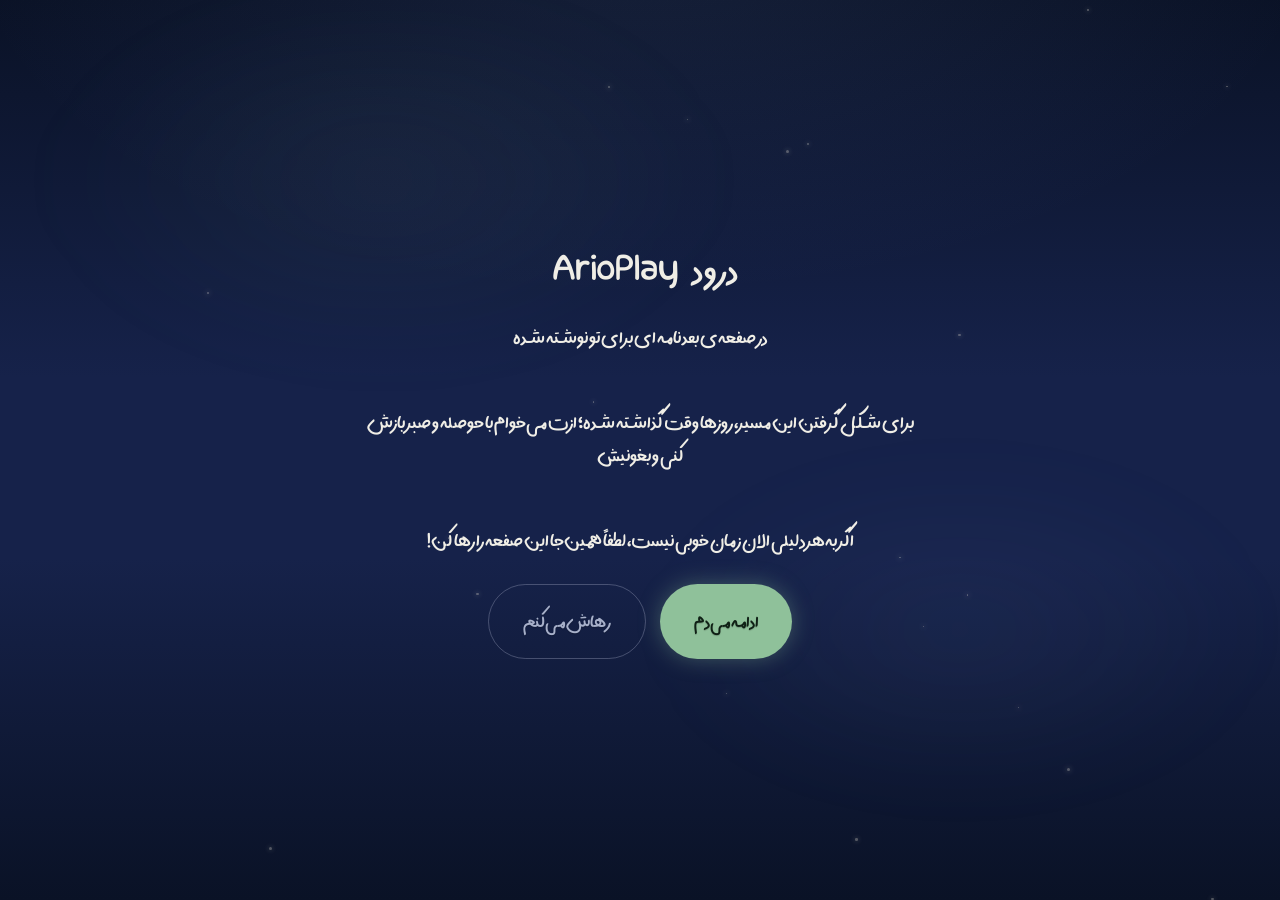
==== index.html @ 7dadbc20 "Fix dead Continue after re-entering the Projector (admin preview after uploading a video): replace t" ====
<!DOCTYPE html>
<html lang="fa" dir="rtl">
<head>
<meta charset="UTF-8">
<meta name="viewport" content="width=device-width,initial-scale=1">
<title>نوبت توئه</title>
<!-- First-paint sky: styles.css bakes the default navy sky, so before app.js
     applies the real config the very first frame used to be the wrong color.
     This runs before first paint: it applies the cached sky colors at once
     (same math as applySkyColors in app.js); with no cache (true first visit)
     it holds the page black + hidden until app.js has applied the real config,
     then fades in (see .nur-boot rules). -->
<script>
(function(){var d=document.documentElement;try{
var q=(new URLSearchParams(location.search).get("s")||"").toLowerCase();q=/^[a-z0-9-]{1,30}$/.test(q)&&q!=="nur"?"."+q:"";
var s=JSON.parse(localStorage.getItem("nurConfig.v1"+q)||"null");s=s&&s.sky;
if(s&&/^#[0-9a-f]{6}$/i.test(s.color)){
var n=parseInt(s.color.slice(1),16),r=n>>16&255,g=n>>8&255,b=n&255,c=function(v){return Math.max(0,Math.min(255,v))},
x=function(v){return(c(v)<16?"0":"")+c(v).toString(16)},st=d.style;
st.setProperty("--bg-1",s.color);st.setProperty("--bg-2","#"+x(r+12)+x(g+16)+x(b+36));
if(s.starColor)st.setProperty("--star",s.starColor);
}else{d.classList.add("nur-boot");setTimeout(function(){d.classList.remove("nur-boot")},6000);}
}catch(e){d.classList.add("nur-boot");setTimeout(function(){d.classList.remove("nur-boot")},6000);}})();
</script>
<style>
html.nur-boot,html.nur-boot-out{background:#000}
html.nur-boot body{opacity:0}
html.nur-boot-out body{animation:nurBootIn .5s ease both}
@keyframes nurBootIn{from{opacity:0}to{opacity:1}}
</style>
<!-- DigiSarve is the body/heading font for every stage including the very
     first paint (intro) - preloaded so the browser fetches it in parallel
     with CSS parsing instead of discovering it only after styles.css is
     parsed. DigiDerakhshandeh (page-1 name overlay only) is intentionally
     NOT preloaded - it isn't needed until much later. crossorigin is
     required here even though the file is same-origin: font fetches are
     always made in anonymous CORS mode, so omitting it would make the
     browser fetch the file a second time for actual use. -->
<link rel="preload" href="assets/fonts/DigiSarve.ttf" as="font" type="font/ttf" crossorigin>
<!-- ?v= cache-busts styles.css/projector.css/config.js/app.js/projector.js/
     admin-panel.js as ONE unit (GitHub Pages' CDN caches each file for up
     to 10 minutes independently - Cache-Control: max-age=600 - so right
     after a deploy, different visitors/edge nodes can serve mismatched
     combinations, e.g. this index.html paired with a stale cached app.js
     from before a fix, silently reintroducing an already-fixed bug for a
     few minutes. Confirmed via response headers, not guessed). Bump
     NUR_ASSET_VERSION below on every deploy that touches any of these 6
     files - a fresh query string is a cache key GitHub/browsers have
     never seen, so it's always fetched from origin, never an old cached
     copy, and every visitor's index.html always loads ITS OWN matching
     version of everything, never a mix. -->
<!-- Root cause of the intermittent "name text flashes huge on entering Letter 1" bug: DigiDerakhshandeh
     is used ONLY by the letter-1 name overlay (see its @font-face comment in styles.css), which sits on
     stage-letter - display:none until the envelope is opened. A browser only starts downloading an
     @font-face file once something using it is actually laid out, so on a first visit (or slow/uncached
     connection) that download did not even START until the moment the user opened the envelope - the
     overlay painted at once in the Tahoma fallback (wider/larger for this Farsi text at the same px
     size), then visibly snapped to the real font a moment later. Preloading it here starts the fetch the
     instant the page begins loading, in parallel with everything else, the same way styles.css/app.js
     already do - by the time anyone could reach Letter 1 the font is normally long since cached. See
     app.js's warmLetterNameFont()/openEnvelope() for the remaining (near-instant) safety wait. -->
<link rel="preload" as="font" type="font/ttf" href="assets/fonts/DigiDerakhshandeh.ttf" crossorigin>
<link rel="stylesheet" href="styles.css?v=20260929-02">
<!-- Projector/Memory stage styles - tiny (no media), safe to always load;
     see projector.js for why the frame/mask IMAGES only ever fetch when
     the feature is actually turned on. -->
<link rel="stylesheet" href="projector.css?v=20260929-02">

<style>
/* ===== Final-stage polish only: intentionally isolated from the rest of the project ===== */
#stage-final{
  overflow:hidden;
  isolation:isolate;
}

/* A soft light bloom that arrives before the sentence */
#stage-final::before{
  content:"";
  position:absolute;
  left:50%;
  top:50%;
  width:min(68vw,760px);
  aspect-ratio:1;
  border-radius:50%;
  pointer-events:none;
  z-index:-1;
  opacity:0;
  transform:translate(-50%,-50%) scale(.58);
  background:
    radial-gradient(circle,
      rgba(199,231,174,.20) 0%,
      rgba(170,211,155,.10) 24%,
      rgba(114,164,126,.035) 47%,
      transparent 70%);
  filter:blur(22px);
}

#stage-final::after{
  content:"✦   ·   ✧   ·   ✦";
  position:absolute;
  left:50%;
  top:50%;
  transform:translate(-50%,-50%) scale(.9);
  color:rgba(220,239,202,.0);
  font-size:clamp(13px,1.3vw,20px);
  letter-spacing:1.9em;
  white-space:nowrap;
  pointer-events:none;
  opacity:0;
  text-shadow:
    0 0 12px rgba(213,237,194,.28),
    0 0 28px rgba(184,222,166,.18);
}

/* Keep Claude's layout, but give the ending its own readable width.
   display:grid + both phases sharing grid-area 1/1 (same idiom already
   used for the letter's two faces) means phase1/phase2 overlap in
   exactly the same box instead of stacking in normal flow - swapping
   which one is visible never reflows or shifts the vertical centering,
   it's a pure opacity/blur crossfade in place. */
#stage-final .scene-text{
  position:relative;
  z-index:2;
  width:min(88vw,980px);
  margin-inline:auto;
  text-align:center;
  display:grid;
}
#stage-final .final-phase1,
#stage-final .final-phase2{
  grid-area:1/1;
}

/* PHASE 1 - the emotional message, exactly as before. Its own entrance
   animation (finalMessageReveal, below) is unchanged; .final-phase1 only
   adds the LATER fade-OUT when phase 2 takes over (Module 12) - see
   app.js's revealSignature(). */
#stage-final .final-phase1{
  transition:opacity 1.4s ease, filter 1.4s ease;
}
#stage-final .final-phase1.fade-out{
  opacity:0;
  filter:blur(14px);
  pointer-events:none;
}

#stage-final .final-message{
  margin:0;
  opacity:0;
  filter:blur(15px);
  transform:translateY(16px) scale(.985);
  color:#f6f4ed;
  text-wrap:balance;
  text-shadow:
    0 1px 0 rgba(0,0,0,.12),
    0 0 22px rgba(212,231,197,.08);
}
#stage-final .scene-text{
  transform:translateY(var(--nur-final-y));
}
#stage-final .final-message-main{
  font-size:calc(var(--nur-final-font-size) * var(--nur-scale));
  font-weight:700;
  line-height:1.5;
  word-spacing:var(--nur-final-word-spacing);
  /* Independent vertical nudge (Module: "split the shared position
     control into separate top/bottom controls") - position:relative/top,
     deliberately NOT transform:translateY(), since the entrance
     animation below (finalMessageReveal) already animates transform on
     this same element and its 100% keyframe locks transform:translateY(0)
     in place once the animation finishes (fill-mode:both) - a second
     translateY here would just get silently overwritten. top is a
     completely different property, so it stacks cleanly with the
     animation instead of fighting it. Default 0px = no change from the
     existing look. */
  position:relative;
  top:var(--nur-final-main-y,0px);
}
#stage-final .final-message-sub{
  margin-top:22px;
  font-size:calc(var(--nur-final-sub-font-size,clamp(18px,2vw,26px)) * var(--nur-scale));
  font-weight:500;
  line-height:1.9;
  color:#eae8dd;
  word-spacing:var(--nur-final-word-spacing);
  /* Same technique as .final-message-main above - this is what actually
     lets the admin change the GAP between the two lines, since it moves
     independently of margin-top and of the entrance animation. */
  position:relative;
  top:var(--nur-final-sub-y,0px);
}

/* PHASE 1 (continuers page) - the approved prototype composition. Everything
   is scoped under #stage-final; class/keyframe names are prefixed cont/cont*
   so nothing here can collide with another stage.
   - The block sits OUT of grid flow (absolute, centred on .scene-text), so
     the shared grid cell - and therefore where the Credit phase sits - is
     sized by the Credit content alone, exactly as before. The counter
     translate cancels .scene-text's --nur-final-y (which now only moves the
     Credit phase).
   - It reuses the existing reveal (finalMessageReveal) and the existing
     .final-phase1 fade-out, so entrance/exit timing is unchanged.
   (The old #stage-final .final-message-main/-sub rules below are now unused.) */
#stage-final .final-phase1{
  grid-area:auto;
  position:absolute;
  /* +13px = half of .scene-text's own 26px bottom margin (styles.css), which
     shifts that box (and the Credit phase in it) 13px above true centre - the
     approved page is centred on the screen, so it cancels that here. */
  left:50%;top:calc(50% + 13px);
  width:min(94vw,760px);
  transform:translate(-50%, calc(-50% - var(--nur-final-y,0px)));
}
#stage-final .continuers{
  display:flex;flex-direction:column;align-items:center;text-align:center;
  color:var(--text);
  opacity:0;filter:blur(15px);transform:translateY(16px) scale(.985); /* = .final-message initial state */
}
#stage-final.active .continuers{
  animation:finalMessageReveal 3.2s cubic-bezier(.2,.72,.18,1) .55s both;
}
#stage-final .cont-txt{
  margin:0;max-width:min(92vw,720px);font-weight:400;white-space:pre-wrap;   /* pre-wrap: spaces typed on purpose are kept (pre-line collapsed them) */
}
#stage-final .cont-top{word-spacing:calc(var(--nur-cont-top-ws,0) * 1px)}
#stage-final .cont-title{word-spacing:calc(var(--nur-cont-title-ws,0) * 1px)}
#stage-final .cont-bottom{word-spacing:calc(var(--nur-cont-bottom-ws,0) * 1px)}
#stage-final .cont-top{
  font-size:calc(var(--nur-cont-top-fs,32) * 1px);line-height:1.75;margin-bottom:58px;
  transform:translate(calc(var(--nur-cont-top-x,0) * 1px), calc(var(--nur-cont-top-y,0) * 1px));
}
#stage-final .cont-title{
  font-size:calc(var(--nur-cont-title-fs,23) * 1px);line-height:1.5;margin-bottom:4px;
  color:rgba(240,238,230,.88);
  transform:translate(calc(var(--nur-cont-title-x,0) * 1px), calc(var(--nur-cont-title-y,0) * 1px));
}
#stage-final .cont-bottom{
  font-size:calc(var(--nur-cont-bottom-fs,17) * 1px);line-height:1.8;margin-top:6px;
  color:var(--muted);opacity:.85;
  transform:translate(calc(var(--nur-cont-bottom-x,0) * 1px), calc(var(--nur-cont-bottom-y,0) * 1px));
}
/* Chain: 510px wide as approved; only on SHORT windows does it shrink
   (height-based) so the whole page always fits without clipping. At >=768px
   tall it is exactly the approved size. */
#stage-final .cont-chain{
  display:block;height:auto;overflow:visible;
  width:max(260px, min(94vw, 510px, calc((100vh - 316px) * var(--ar,1.1948))));
}
#stage-final .cont-user{font-size:17px;fill:#ebe8dc;text-anchor:middle;letter-spacing:.05em;direction:ltr;unicode-bidi:isolate}
#stage-final .cont-q{font-size:34px;fill:#f0eee6;text-anchor:middle;animation:contQ 5.2s ease-in-out infinite}
#stage-final .cont-init{fill:#f0eee6;text-anchor:middle;font-size:30px}

#stage-final .cont-breathe{transform-box:fill-box;transform-origin:center;animation:contBreathe 6.4s ease-in-out infinite}
#stage-final .cont-flicker{animation:contFlicker 4.1s ease-in-out infinite}
#stage-final .cont-spin{transform-box:fill-box;transform-origin:center;animation:contSpin 36s linear infinite}
#stage-final .cont-ping{animation:contPing 3.6s ease-in-out infinite}
#stage-final .cont-pulse{
  fill:none;stroke:#fffaf0;stroke-width:2;stroke-linecap:round;
  stroke-dasharray:9 400;stroke-dashoffset:9;opacity:0;
  filter:drop-shadow(0 0 4px rgba(253,246,227,.9));
  animation:contTravel 3.6s cubic-bezier(.3,.08,.5,1) infinite;
}
@keyframes contBreathe{0%,100%{transform:scale(1);opacity:.88}50%{transform:scale(1.045);opacity:1}}
@keyframes contFlicker{0%,100%{opacity:.95}38%{opacity:1}66%{opacity:.9}}
@keyframes contSpin{to{transform:rotate(360deg)}}
@keyframes contQ{0%,100%{opacity:.5}50%{opacity:.92}}
@keyframes contPing{0%,16%,46%,100%{opacity:.2}31%{opacity:.5}}
@keyframes contTravel{
  0%{stroke-dashoffset:9;opacity:0}
  4%{opacity:1}
  86%{opacity:.9}
  92%{stroke-dashoffset:-100;opacity:0}
  100%{stroke-dashoffset:-100;opacity:0}
}
/* once the page has faded out for the Credit phase it is invisible - stop
   spending frames on it */
#stage-final .final-phase1.fade-out .continuers *{animation-play-state:paused}

/* PHASE 2 - the credit line + socials. Starts invisible; app.js's
   revealSignature() adds .show once .final-phase1 has faded out, so the
   two never cross-dissolve into a muddy overlap - one clears, then the
   other arrives. The signature's own gentle twinkle keyframe runs
   continuously regardless (cheap, invisible until the parent reveals
   it) rather than being gated by a second class - one less moving part. */
#stage-final .final-phase2{
  opacity:0;
  filter:blur(10px);
  transition:opacity 1.6s ease, filter 1.6s ease;
  pointer-events:none;
}
#stage-final .final-phase2.show{
  opacity:1;
  filter:blur(0);
  pointer-events:auto;
}
#stage-final .final-signature{
  margin:0;
  margin-top:var(--nur-final-sig-y);
  opacity:.78;
  /* min() caps the credit line so a large admin-chosen size (Module 35 -
     the old 24px ceiling was raised considerably) can never overflow a
     narrow viewport - the vw cap only ever engages once the screen is too
     narrow to comfortably fit the chosen px size, never on desktop. */
  font-size:calc(min(var(--nur-final-sig-font-size), 13vw) * var(--nur-scale));
  font-weight:500;
  color:#e8cf8a;
  text-shadow:0 0 10px rgba(232,207,138,.3);
  word-spacing:var(--nur-final-sig-word-spacing);
  animation:signatureTwinkle 6s ease-in-out infinite;
}
@keyframes signatureTwinkle{
  0%,100%{opacity:.78; text-shadow:0 0 8px rgba(232,207,138,.22)}
  50%{opacity:.95; text-shadow:0 0 14px rgba(232,207,138,.4)}
}

/* Social icons - hand-painted line-art PNGs (assets/icon-*.webp), white
   on transparent, tinted warm via CSS filter (no separate colored asset
   needed) to match the signature's gold. Deliberately no circle/pill
   background or border (Module 14) - just the mark itself, with a soft
   glow standing in for a "button" affordance and a slow independent
   breathing pulse so the row feels quietly alive, not static. An icon
   with no URL configured stays hidden (index.html's [hidden] default),
   never a dead link. */
#stage-final .final-socials{
  display:flex;
  flex-wrap:wrap;
  align-items:center;
  justify-content:center;
  /* Real CSS `gap` (Module 39) - never per-icon margins - so all four
     icons are mathematically guaranteed to stay evenly spaced no matter
     what value the admin picks; flex-wrap+justify-center keeps the row
     centered as a whole even if it ever has to wrap on a very narrow
     screen. min() keeps a large chosen gap from overflowing a narrow
     viewport (Module 40). */
  gap:min(var(--nur-final-social-gap,30px), 9vw);
  margin-top:min(var(--nur-final-social-top-gap,40px), 10vh);
}
#stage-final .final-social{
  --float-dur:7s;
  display:block;
  width:var(--nur-final-social-size,30px);
  height:var(--nur-final-social-size,30px);
  filter:sepia(1) saturate(2.4) brightness(.92) hue-rotate(-8deg)
         drop-shadow(0 0 var(--nur-final-social-glow-blur,7px) var(--nur-final-social-glow-color,rgba(232,207,138,.35)));
  opacity:.82;
  animation:finalSocialBreathe var(--float-dur) ease-in-out infinite;
  transition:opacity .3s ease, filter .3s ease, transform .3s ease;
}
#stage-final .final-social[hidden]{display:none}
#stage-final .final-social img{width:100%; height:100%; display:block}
#stage-final .final-social:hover,
#stage-final .final-social:focus-visible{
  opacity:1;
  transform:translateY(-2px);
  filter:sepia(1) saturate(2.6) brightness(1.05) hue-rotate(-8deg)
         drop-shadow(0 0 var(--nur-final-social-glow-blur-hover,12px) var(--nur-final-social-glow-color-hover,rgba(232,207,138,.55)));
  outline:none;
}
@keyframes finalSocialBreathe{
  0%,100%{opacity:.78}
  50%{opacity:1}
}
@media (prefers-reduced-motion:reduce){
  #stage-final .final-social{animation:none}
}

/* Only runs when the existing app makes the final stage active. */
#stage-final.active::before{
  animation:finalLightBloom 4.8s cubic-bezier(.22,.75,.2,1) both;
}

#stage-final.active::after{
  animation:finalSparkle 5.2s ease both;
}

#stage-final.active .final-message{
  animation:finalMessageReveal 3.2s cubic-bezier(.2,.72,.18,1) .55s both;
}

@keyframes finalLightBloom{
  0%{
    opacity:0;
    transform:translate(-50%,-50%) scale(.48);
    filter:blur(32px);
  }
  35%{
    opacity:.78;
  }
  72%{
    opacity:.42;
    transform:translate(-50%,-50%) scale(1.03);
    filter:blur(24px);
  }
  100%{
    opacity:.20;
    transform:translate(-50%,-50%) scale(1.12);
    filter:blur(28px);
  }
}

@keyframes finalSparkle{
  0%,14%{
    opacity:0;
    color:rgba(220,239,202,0);
    transform:translate(-50%,-50%) scale(.86);
  }
  40%{
    opacity:.72;
    color:rgba(220,239,202,.62);
  }
  68%{
    opacity:.28;
    transform:translate(-50%,-50%) scale(1.08);
  }
  100%{
    opacity:0;
    color:rgba(220,239,202,0);
    transform:translate(-50%,-50%) scale(1.16);
  }
}

@keyframes finalMessageReveal{
  0%{
    opacity:0;
    filter:blur(17px);
    transform:translateY(18px) scale(.98);
    letter-spacing:.025em;
  }
  42%{
    opacity:.72;
    filter:blur(4px);
  }
  100%{
    opacity:1;
    filter:blur(0);
    transform:translateY(0) scale(1);
    letter-spacing:0;
  }
}

@media (max-width:760px){
  #stage-final .scene-text{
    width:88vw;
  }
  #stage-final .final-message-main{
    font-size:clamp(22px,6vw,30px);
    line-height:1.45;
  }
  #stage-final .final-message-sub{
    margin-top:16px;
    font-size:clamp(16px,4.4vw,20px);
    line-height:1.8;
  }
  #stage-final .final-signature{
    margin-top:64px;
    font-size:16px;
  }
  #stage-final .final-social{
    width:calc(var(--nur-final-social-size,30px) * .92);
    height:calc(var(--nur-final-social-size,30px) * .92);
  }
  #stage-final::after{
    letter-spacing:1.15em;
  }
}

/* Respect accessibility settings instead of forcing animation on everyone. */
@media (prefers-reduced-motion:reduce){
  #stage-final.active::before,
  #stage-final.active::after,
  #stage-final.active .final-message,
  #stage-final.active .continuers{
    animation-duration:.01ms !important;
    animation-delay:0ms !important;
  }
  #stage-final .continuers *{animation:none !important}
  #stage-final .cont-pulse{opacity:0}
  #stage-final .final-signature{
    animation:none;
    opacity:.85;
  }
}
</style>


<style>
/* ===== Countdown polish only =====
   Scoped entirely to #stage-countdown so the rest of the project stays untouched. */

#stage-countdown{
  position:relative;
  isolation:isolate;
  overflow:hidden;
}

/* Controlled exit: app.js adds this class the instant the countdown
   reaches 1 and freezes the number - the stage stays fully active,
   centered and laid out exactly as before, and ONLY opacity/blur/scale
   animate. Only once this finishes does app.js hand off to the normal
   stage-swap (show()), so the final stage never enters while this is
   still visible and the number never has a frame without full centering. */
#stage-countdown.exiting{
  animation:countdownExit 900ms ease forwards;
}
@keyframes countdownExit{
  from{opacity:1; filter:blur(0); transform:scale(1)}
  to{opacity:0; filter:blur(20px); transform:scale(.97)}
}
@media (prefers-reduced-motion:reduce){
  #stage-countdown.exiting{
    animation-duration:.01ms;
  }
}

/* Wide, very soft magical aura */
#stage-countdown::before{
  content:"";
  position:absolute;
  left:50%;
  top:50%;
  width:min(64vw,720px);
  aspect-ratio:1;
  border-radius:50%;
  transform:translate(-50%,-50%) scale(.78);
  pointer-events:none;
  z-index:-2;
  opacity:0;
  background:
    radial-gradient(circle,
      rgba(202,232,177,.16) 0%,
      rgba(164,210,160,.075) 27%,
      rgba(108,162,140,.025) 51%,
      transparent 72%);
  filter:blur(22px);
}

/* Thin orbit / ripple around the number */
#stage-countdown::after{
  content:"";
  position:absolute;
  left:50%;
  top:50%;
  width:clamp(210px,25vw,330px);
  aspect-ratio:1;
  border-radius:50%;
  transform:translate(-50%,-50%) scale(.70);
  pointer-events:none;
  z-index:-1;
  opacity:0;
  border:1px solid rgba(218,239,196,.18);
  box-shadow:
    0 0 26px rgba(196,229,175,.08),
    inset 0 0 28px rgba(196,229,175,.035);
}

#stage-countdown.active::before{
  animation:countdownAura 4.8s ease-in-out infinite;
}

#stage-countdown.active::after{
  animation:countdownOrbit 3.7s cubic-bezier(.4,0,.2,1) infinite;
}

/* Reuse Claude's existing glow element as a tiny living star */
#stage-countdown .countdown-glow{
  position:absolute !important;
  left:50% !important;
  top:50% !important;
  width:12px !important;
  height:12px !important;
  margin:0 !important;
  border-radius:50%;
  transform:translate(-50%,-50%) translateY(-112px);
  background:#e3f2cb !important;
  opacity:.48;
  filter:blur(.2px);
  box-shadow:
    0 0 8px rgba(228,246,207,.72),
    0 0 22px rgba(196,231,177,.42),
    0 0 52px rgba(159,210,158,.17);
  pointer-events:none;
  z-index:0;
}

#stage-countdown.active .countdown-glow{
  animation:countdownStar 3.2s ease-in-out infinite;
}

/* Main number: intentionally much larger and more important */
#stage-countdown .countdown-number{
  position:relative;
  z-index:2;
  min-width:2.4ch;
  text-align:center;
  /* This is the rule that ACTUALLY renders (more specific + !important
     beats the plain .countdown-number rule in styles.css, which is now
     unreachable dead code for this property - kept there only because a
     future cleanup might consolidate the two). vw coefficient trimmed
     from 12vw to 11.15vw for a ~7% reduction on normal laptop widths;
     both old and new values already saturate at the same 184px ceiling
     well before 1650px wide, so nothing changes on a 2560px monitor. */
  font-size:clamp(108px,11.15vw,184px) !important;
  line-height:.92 !important;
  font-weight:600 !important;
  letter-spacing:-.055em;
  font-variant-numeric:tabular-nums;
  color:#f5f3e8 !important;
  text-shadow:
    0 0 20px rgba(231,244,216,.11),
    0 0 52px rgba(179,219,164,.075);
  transform-origin:center;
  will-change:transform,opacity,filter;
}

/* Re-triggered by the tiny JS observer whenever the digit changes */
#stage-countdown .countdown-number.tick-magic{
  animation:magicalTick .82s cubic-bezier(.19,.78,.22,1) both;
}

#stage-countdown .countdown-label{
  position:relative;
  z-index:2;
  margin-top:26px !important;
  /* Same ~7% laptop-only trim as .countdown-number above, same reasoning
     (already saturates at the 29px ceiling well before 2560px wide). */
  font-size:clamp(20px,1.67vw,29px) !important;
  line-height:1.5 !important;
  font-weight:500 !important;
  color:rgba(238,241,232,.74) !important;
  letter-spacing:.01em;
  text-shadow:0 0 18px rgba(202,228,184,.07);
}

/* Reserve a fixed-width slot for the dots so "در حال ارسال" itself never
   shifts as they cycle - only the dots grow/shrink inside this slot,
   right-aligned within it so they always sit flush against the phrase
   (its RTL-isolated sibling) and grow away from it. */
#stage-countdown .countdown-dots{
  display:inline-block;
  min-width:1.6em;
  text-align:right;
}

#stage-countdown.active .countdown-label{
  animation:labelBreath 3.2s ease-in-out infinite;
}

@keyframes magicalTick{
  0%{
    opacity:.18;
    filter:blur(13px);
    transform:translateY(8px) scale(.86);
    text-shadow:
      0 0 10px rgba(236,248,222,.10),
      0 0 22px rgba(184,226,168,.06);
  }
  32%{
    opacity:.92;
    filter:blur(2.5px);
    transform:translateY(-2px) scale(1.075);
    text-shadow:
      0 0 26px rgba(235,248,216,.22),
      0 0 68px rgba(177,221,161,.16);
  }
  62%{
    opacity:1;
    filter:blur(0);
    transform:translateY(0) scale(1.025);
  }
  100%{
    opacity:1;
    filter:blur(0);
    transform:translateY(0) scale(1);
  }
}

@keyframes countdownAura{
  0%,100%{
    opacity:.22;
    transform:translate(-50%,-50%) scale(.76);
    filter:blur(27px);
  }
  50%{
    opacity:.65;
    transform:translate(-50%,-50%) scale(1.02);
    filter:blur(20px);
  }
}

@keyframes countdownOrbit{
  0%{
    opacity:.08;
    transform:translate(-50%,-50%) scale(.72);
  }
  47%{
    opacity:.40;
    transform:translate(-50%,-50%) scale(1);
  }
  100%{
    opacity:0;
    transform:translate(-50%,-50%) scale(1.17);
  }
}

@keyframes countdownStar{
  0%,100%{
    opacity:.28;
    transform:translate(-50%,-50%) translateY(-112px) scale(.68);
  }
  50%{
    opacity:.92;
    transform:translate(-50%,-50%) translateY(-112px) scale(1.18);
  }
}

@keyframes labelBreath{
  0%,100%{opacity:.60}
  50%{opacity:.88}
}

@media (max-width:760px){
  #stage-countdown .countdown-number{
    font-size:clamp(92px,28vw,142px) !important;
  }
  #stage-countdown .countdown-label{
    margin-top:22px !important;
    font-size:clamp(18px,5vw,24px) !important;
  }
  #stage-countdown::after{
    width:clamp(190px,58vw,280px);
  }
  #stage-countdown .countdown-glow{
    transform:translate(-50%,-50%) translateY(-92px);
  }
  #stage-countdown.active .countdown-glow{
    animation:countdownStarMobile 3.2s ease-in-out infinite;
  }
}

@keyframes countdownStarMobile{
  0%,100%{
    opacity:.28;
    transform:translate(-50%,-50%) translateY(-92px) scale(.68);
  }
  50%{
    opacity:.92;
    transform:translate(-50%,-50%) translateY(-92px) scale(1.18);
  }
}

@media (prefers-reduced-motion:reduce){
  #stage-countdown.active::before,
  #stage-countdown.active::after,
  #stage-countdown.active .countdown-glow,
  #stage-countdown.active .countdown-label,
  #stage-countdown .countdown-number.tick-magic{
    animation-duration:.01ms !important;
    animation-iteration-count:1 !important;
  }
}
</style>

<style id="nur-cont-reveal">
/* Continuers staged reveal (continuers-reveal.js). Everything here is scoped to .cont-reveal, a class the
   script puts on the Final stage ONLY while it runs its reveal (and leaves on for that visit); without it
   (reduced motion, admin editing, script unavailable) the page behaves exactly as before. */
#stage-final.cont-reveal .continuers{opacity:1 !important;filter:none !important;transform:none !important;animation:none !important}
#stage-final.cont-reveal::after{display:none !important}
#stage-final.active.cont-reveal::before{animation:none}
#stage-final.active.cont-reveal.cont-light::before{animation:finalLightBloom 4.8s cubic-bezier(.22,.75,.2,1) both}
#stage-final.cont-reveal #continuers{position:relative}
/* the faint full-circle orbit is a guide, not part of the story: never shown while the reveal is in charge */
#stage-final.cont-reveal .cr-ring{display:none}
/* the nodes' halos are pulsed by continuers-reveal.js at the exact moment the light reaches each node (not by a free-running loop) */
#stage-final.cont-reveal .cont-ping{animation:none;opacity:.2}
/* one very soft aura behind the first sentence: a single gentle swell, then it settles away */
.cr-halo{
  position:absolute;transform:translate(-50%,-50%);z-index:-1;pointer-events:none;opacity:0;
  background:radial-gradient(ellipse at center,
    rgba(253,246,227,.075) 0%,rgba(253,246,227,.058) 18%,rgba(253,246,227,.034) 40%,
    rgba(253,246,227,.012) 62%,rgba(253,246,227,0) 84%);
  filter:blur(22px);
  animation:crHalo 4200ms cubic-bezier(.37,0,.63,1) both;
}
@keyframes crHalo{0%{opacity:0}42%{opacity:1}100%{opacity:0}}
/* reduced-motion visitors get the reveal too (see continuers-reveal.js start()): this soft aura is only an opacity
   fade, so keep it out of the "stop every animation inside .continuers" rule above (otherwise it would sit on
   screen, un-faded) */
@media (prefers-reduced-motion:reduce){
  #stage-final .continuers .cr-halo{animation:crHalo 4200ms cubic-bezier(.37,0,.63,1) both !important}
}
</style>
</head>
<body>

<div class="stars" id="stars" aria-hidden="true"></div>
<div class="nur-pulse-overlay" aria-hidden="true"></div>

<main class="wrap">

  <!-- 1. INTRO -->
  <section class="stage" id="stage-intro" data-stage>
    <div class="scene-text">
      <p class="greeting"><span id="introGreetingWord">درود</span><span id="introGreetingGap"> </span><bdi class="handle" id="introHandle"></bdi></p>
      <div class="scene-body" id="introBody"></div>
    </div>
    <div class="scene-actions">
      <button class="btn btn-primary" id="toBeforeOpen">ادامه می‌دم</button>
      <button class="btn btn-ghost" id="toLeaving">رهاش می‌کنم</button>
    </div>
  </section>

  <!-- LEAVING (soft ending) -->
  <section class="stage" id="stage-leaving" data-stage>
    <div class="scene-text">
      <p>مراقب خودت باش، موفق باشی.</p>
    </div>
  </section>

  <!-- 2. BEFORE OPENING -->
  <section class="stage" id="stage-before-open" data-stage>
    <div class="scene-text small">
      <p class="greeting" id="envelopeGreeting"></p>
      <p id="envelopeInstruction"></p>
    </div>
    <div class="floating-scene" id="openEnvelope" role="button" tabindex="0" aria-label="باز کردن نامه">
      <img class="envelope-img" data-src="assets/envelope.webp" width="1448" height="1086" decoding="async" alt="پاکت نامه دست‌ساز دال‌وی">
    </div>
  </section>

  <!-- 3 / 4 / 5. THE LETTER (three baked pages, one physical card, soft crossfade between them) -->
  <section class="stage" id="stage-letter" data-stage>
    <div class="letter-stage-inner">
      <div class="letter-flipper" id="letterFlipper" data-active="1">
        <div class="letter-face page1">
          <img class="note-img" id="notePage1Img" data-default-src="assets/note-page1.webp" width="653" height="1080" decoding="async" alt="نامه - صفحه ۱">
          <div class="note-field field-name-overlay" id="letterNameOverlay"></div>
          <div class="note-field letter-body" id="letterBody1"></div>
          <div class="note-field letter-signature" id="letterSignature1"></div>
          <div class="note-field letter-pagenum" id="letterPageNum1"></div>
          <button class="note-next-btn" id="toPage2">صفحه‌ی بعد</button>
        </div>
        <div class="letter-face page2">
          <img class="note-img" id="notePage2Img" data-default-src="assets/note-page2.webp" width="653" height="1080" decoding="async" alt="نامه - صفحه ۲">
          <div class="note-field letter-body" id="letterBody2"></div>
          <div class="note-field letter-signature" id="letterSignature2"></div>
          <div class="note-field letter-pagenum" id="letterPageNum2"></div>
          <button class="note-next-btn" id="toPage3">صفحه‌ی بعد</button>
        </div>
        <div class="letter-face page3">
          <img class="note-img" id="notePage3Img" data-default-src="assets/note-page3.webp" width="653" height="1080" decoding="async" alt="نامه - صفحه ۳">
          <div class="note-field letter-body" id="letterBody3"></div>
          <div class="note-field letter-signature" id="letterSignature3"></div>
          <div class="note-field letter-pagenum" id="letterPageNum3"></div>
          <button class="note-next-btn" id="toCountdown">دریافت نور</button>
        </div>
      </div>
    </div>
  </section>

  <!-- COUNTDOWN — the light being sent -->
  <section class="stage" id="stage-countdown" data-stage>
    <div class="countdown-glow" aria-hidden="true"></div>
    <div class="countdown-number" id="countdownNumber">30</div>
    <div class="countdown-label"><bdi>در حال ارسال</bdi><bdi class="countdown-dots" id="countdownDots" aria-hidden="true"></bdi></div>
  </section>

  <!-- PROJECTOR / MEMORY — optional, only shown when config.projector.enabled
       is true (see app.js). Never receives any media until app.js actually
       calls NUR_PROJECTOR.start(), so this markup alone costs nothing when
       the feature is off. -->
  <section class="stage" id="stage-projector" data-stage>
    <p class="proj-title" id="projTitle"></p>
    <figure class="memory-frame" id="memoryFrame">
      <div class="frame-media">
        <div class="media-layer" data-layer="0"></div>
        <div class="media-layer" data-layer="1"></div>
        <!-- Poster/cover (config.projector.poster) - same crop/fit/
             position as the eventual video (.media-fg), shown from the
             moment the frame enters so there is never a blank/white
             interior before playback. Fades out (not removed) the
             instant real media reveals - see projector.js's hidePoster()
             and reveal(). Hidden entirely (not just empty) when no
             poster is configured, falling back to .frame-media's own
             warm parchment background color. -->
        <img class="proj-poster" id="projPoster" alt="" hidden>
        <!-- YouTube mode target (config.projector.source === "youtube") -
             projector.js creates a YT.Player against the INNER mount div
             only when that source is active and the iframe API has been
             lazy-loaded (Module 17: never for Uploaded Media viewers).
             Same inset/position as the video slot so it sits inside the
             same mask/crop area.
             Two nested elements, deliberately - YT.Player REPLACES
             whatever element you hand it with its own <iframe> (same id,
             different node), so a cached reference to that element goes
             stale the instant the player is created. Confirmed as the
             actual cause of a real bug: code that later tried to hide
             "#projYouTube" was silently updating an orphaned, detached
             node - the real, visible iframe (which inherited the same id)
             could never be hidden again after the first play, so it
             stayed on screen indefinitely, stacking on top of whatever
             played next. The OUTER wrapper (#projYouTubeFrame) is what
             every show/hide toggle now targets - it is never touched or
             replaced by YT, so it stays a stable reference. Only the
             INNER mount (#projYouTube) is ever handed to `new YT.Player`. -->
        <div class="proj-youtube" id="projYouTubeFrame" hidden>
          <div id="projYouTube"></div>
        </div>
        <div class="projector-vignette"></div>
        <div class="proj-ambient-glow" aria-hidden="true"></div>
        <svg class="vhs-layer vhs-grain-layer" aria-hidden="true" focusable="false">
          <filter id="vhsGrainFilter" x="-20%" y="-20%" width="140%" height="140%">
            <feTurbulence type="fractalNoise" baseFrequency="0.85" numOctaves="2" seed="21" result="n"/>
            <feColorMatrix in="n" type="saturate" values="0"/>
          </filter>
          <rect width="100%" height="100%" filter="url(#vhsGrainFilter)"/>
        </svg>
        <svg class="vhs-layer vhs-noise-layer" aria-hidden="true" focusable="false">
          <filter id="vhsNoiseFilter" x="-20%" y="-20%" width="140%" height="140%">
            <feTurbulence type="fractalNoise" baseFrequency="0.12 0.9" numOctaves="2" seed="77" result="n"/>
            <feColorMatrix in="n" type="saturate" values="0"/>
          </filter>
          <rect width="100%" height="100%" filter="url(#vhsNoiseFilter)"/>
        </svg>
        <svg class="vhs-layer vhs-dust-layer" aria-hidden="true" focusable="false">
          <filter id="vhsDustFilter" x="-20%" y="-20%" width="140%" height="140%">
            <feTurbulence type="fractalNoise" baseFrequency="0.9" numOctaves="2" seed="133" result="n"/>
            <feColorMatrix in="n" type="saturate" values="0" result="gray"/>
            <feComponentTransfer in="gray">
              <feFuncA type="discrete" tableValues="0 0 0 0 0 0 0 1"/>
            </feComponentTransfer>
          </filter>
          <rect width="100%" height="100%" filter="url(#vhsDustFilter)"/>
        </svg>
        <div class="vhs-vignette-layer"></div>
        <!-- Single state-driven overlay (projector.js's state machine) -
             preplay / loading / stalled / ended-waiting-for-manual-continue
             all live here as one element instead of scattered buttons, so
             there is exactly one place that can go stale and exactly one
             stacking problem to get right (see projector.css). -->
        <div class="proj-gate" id="projGate">
          <p class="proj-gate-text" id="projGateText"></p>
          <button type="button" class="proj-gate-btn" id="projPlayBtn"></button>
          <div class="proj-gate-actions" id="projGateActions">
            <button type="button" class="proj-action-btn" id="projRetryBtn">دوباره تلاش کن</button>
            <button type="button" class="proj-action-btn" id="projSkipBtn">ادامه بدون فیلم</button>
          </div>
          <!-- The calm, indefinite-wait reaction state after the memory
               finishes - deliberately no headline copy here, just the
               quiet action once the hold ends (see projector.js).
               Continue/"صفحه بعد" USED to live here too, but it now lives
               entirely outside the frame (see #projContinueBtn below) -
               only Replay stays inside, centered, alone. -->
          <div class="proj-gate-actions proj-gate-actions--ended" id="projEndedActions">
            <button type="button" class="proj-action-btn" id="projReplayBtn">پخش دوباره</button>
          </div>
        </div>
      </div>
      <!-- Audio reminder/fallback (projector.js's showAudioReminder()/
           showAudioFallbackAction()) - a SIBLING of .frame-media, NOT a
           child of it. .frame-media has the torn-paper CSS mask applied
           to itself (memory-frame-mask.png), which also clips every
           descendant - a corner badge placed literally inside it would
           sit right where the deckled edge is masked to transparent.
           Living on the frame border instead (like the tape/flower
           decorations already do) keeps it always visible, and it still
           needs to show DURING active playback, exactly when .proj-gate
           itself is hidden. -->
      <button type="button" class="proj-audio-hint" id="projAudioHint">
        <span class="proj-audio-hint-icon" aria-hidden="true">🔊</span>
        <span class="proj-audio-hint-text" id="projAudioHintText"></span>
      </button>
      <img class="frame-overlay" id="projFrameOverlay" alt="">
      <div class="note-field proj-signature" id="projSignature" hidden></div>
    </figure>
    <!-- "صفحه بعد" / Continue - lives completely OUTSIDE the frame, below
         it, reusing the exact same .note-next-btn component the letter
         pages already use ("صفحه‌ی بعد"/"دریافت نور") instead of a new
         one-off style. Positioned relative to the STAGE's own center
         (like .proj-caption above/.proj-title below - see projector.css)
         rather than sitting in normal document flow, which is what
         previously made an in-flow version of this exact button render
         BEHIND the frame (positioned siblings always paint above
         non-positioned in-flow ones, regardless of DOM order). hidden by
         default - projector.js's showEndedGate()/resetToEntry() toggle
         it exactly like every other gate control, only now independent
         of .proj-gate's own opacity fade. -->
    <button type="button" class="note-next-btn proj-next-btn" id="projContinueBtn">ادامه</button>
    <p class="proj-caption" id="projCaption"></p>
    <!-- Editor-only badge (Module 28) - text/visibility set exclusively by
         projector.js's previewState(), which is only ever called from the
         admin panel's State Preview buttons. A real visitor's code path
         never calls previewState(), so this never appears for them. -->
    <p class="proj-preview-badge" id="projPreviewBadge" aria-hidden="true"></p>
  </section>

  <!-- FINAL — two text phases sharing one stable background (see
       styles.css's .final-phase1/.final-phase2 and app.js's
       revealSignature()). Only this inner text ever crossfades; the
       night-sky bloom/sparkle behind it plays once on stage entry and is
       never re-triggered by the phase swap. -->
  <section class="stage" id="stage-final" data-stage>
    <div class="scene-text">
      <!-- Phase 1 = the "ادامه‌دهندگان نور" page (approved prototype; see the
           .continuers rules in this file's <style>). Text/size/position come
           from config.final.continuers; the chain artwork is fixed. Geometry:
           light (320,340), orbit r=170, avatar at 60deg (467.22,255), next
           node at 300deg (172.78,255) - one path light -> avatar -> next. -->
      <div class="final-phase1" id="finalPhase1">
        <div class="continuers" id="continuers">
          <p class="cont-txt cont-top" id="contTop"></p>
          <h2 class="cont-txt cont-title" id="contTitle"></h2>
          <svg class="cont-chain" id="contChain" viewBox="90 150 460 385" role="img" aria-label="ادامه‌دهندگان نور"></svg>
          <p class="cont-txt cont-bottom" id="contBottom"></p>
        </div>
      </div>
      <div class="final-phase2" id="finalPhase2">
        <p class="final-signature" id="finalSignature"></p>
        <nav class="final-socials" id="finalSocials" aria-label="شبکه‌های اجتماعی">
          <a class="final-social" id="finalSocialKick" href="#" target="_blank" rel="noopener noreferrer" hidden aria-label="Kick">
            <img src="assets/icon-kick.webp" alt="">
          </a>
          <a class="final-social" id="finalSocialInstagram" href="#" target="_blank" rel="noopener noreferrer" hidden aria-label="Instagram">
            <img src="assets/icon-instagram.webp" alt="">
          </a>
          <a class="final-social" id="finalSocialYoutube" href="#" target="_blank" rel="noopener noreferrer" hidden aria-label="YouTube">
            <img src="assets/icon-youtube.webp" alt="">
          </a>
          <a class="final-social" id="finalSocialTelegram" href="#" target="_blank" rel="noopener noreferrer" hidden aria-label="Telegram">
            <img src="assets/icon-telegram.webp" alt="">
          </a>
        </nav>
      </div>
    </div>
  </section>

</main>

<script src="config.js?v=20260929-02"></script>
<script src="continuers-chain.js?v=20260929-02"></script>
<script src="continuers-reveal.js?v=20260929-02"></script>
<script src="app.js?v=20260929-02"></script>
<script src="video-prep.js?v=20260929-02"></script>
<script src="projector.js?v=20260929-02"></script>
<script src="projector-controls.js?v=20260929-02"></script>
<script src="admin-panel.js?v=20260929-02"></script>

</body>
</html>
---- styles.css ----
/* ==========================================================================
   NOBATE TOE — design tokens
   ========================================================================== */
@font-face{
  font-family:"DigiSarve";
  src:url("assets/fonts/DigiSarve.ttf") format("truetype");
  font-display:swap;
  font-weight:400 800;
}
/* Used ONLY for the dynamic name overlay on the page-1 letter image,
   matching the exact font the original Photoshop salutation used
   before that text was removed from the PNG. */
@font-face{
  font-family:"DigiDerakhshandeh";
  src:url("assets/fonts/DigiDerakhshandeh.ttf") format("truetype");
  font-display:swap;
  font-weight:400 800;
}

:root{
  /* Restrained, continuous "the experience shouldn't look tiny in the
     middle of a huge monitor, or slightly too large on a normal laptop"
     scale for major stage content (intro, envelope, countdown,
     projector, final/credit). Both variants share the exact same
     2560px ceiling (1.12 - confirmed already looking right there, left
     untouched) and only differ in their <=1366px floor, so the large-
     monitor appearance never changes while each stage gets its own
     laptop-sized trim. A length divided by a length is unitless in
     calc(), which is what makes this a plain multiplier instead of a
     length. Never used with transform:scale (that would zoom hit-
     testing/blur with it); each consumer multiplies its own font-size/
     frame-width by this instead, same one-shared-number pattern
     --nur-card-scale already uses for the letter card. */
  /* These four are plain NUMBERS, set to their exact values by app.js (applyScaleVars) at load and on
     resize: intro/final/credit scale = clamp(.96, .96 + (viewport-1366)/1194*.16, 1.12) (~4% smaller on a
     laptop), projector scale likewise, letter-card ratio = card width / 653, projector ratio = frame width / 900.
     They used to be derived here with typed length/length division (calc((100vw - 1366px) / 1194px)), which
     Firefox and older Chrome/Opera/Edge/Safari do not understand - the whole declaration was dropped and every
     font/size built on it collapsed to 16px. Static defaults here only cover the instant before app.js runs. */
  --nur-scale:0.96;
  --nur-scale-projector:0.95;
  --nur-card-ratio:0.873;
  --proj-ratio:1;
  /* Countdown's actual laptop/large-monitor sizing lives in index.html's
     #stage-countdown .countdown-number/.countdown-label rules (a more
     specific + !important override that wins over styles.css's plain
     .countdown-number/.countdown-label) - tuned directly as vw
     coefficients there instead of a shared --nur-scale-* variable, so
     there's no third scale variable here. */
  --bg-1:#0a1226;          /* deep midnight blue */
  --bg-2:#16224a;          /* mid night blue, cleaner/more saturated than before */
  --text:#f0eee6;          /* warm off-white */
  --muted:#a7b0c9;         /* cool muted, for secondary text on navy */
  --accent:#8fc19a;        /* soft, slightly luminous natural green — "the light" */
  --accent-bright:#aee0b4; /* hover state, a touch brighter */
  --accent-ink:#0f2015;    /* text on top of the green */
  --star:#fdf6e3;          /* star color */
  --paper:#e7dcc2;         /* reference tone of the paper asset */
  --ink:#3c3628;           /* dark warm text on paper */

  --radius-lg:22px;
  --ease-soft:cubic-bezier(.22,.8,.2,1);

  --font-display:"DigiSarve",Tahoma,Arial,sans-serif;
  --font-body:"DigiSarve",Tahoma,Arial,sans-serif;

  /* ---- Admin-panel-controlled values (config.js / admin-panel.js) ----
     Defaults here reproduce the shipped design exactly; the panel only
     overrides them (via documentElement.style.setProperty) once someone
     actually moves a control. Keep these in sync with config.js's
     DEFAULT_CONFIG if either ever changes. */
  --nur-intro-x:0px;
  --nur-intro-y:0px;
  --nur-intro-font-size:20px;
  --nur-intro-line-height:1.7;
  --nur-intro-gap:10px;
  --nur-intro-greeting-font-size:36px;
  --nur-intro-greeting-gap:22px;
  --nur-intro-word-spacing:0px;

  --nur-envelope-y:0px;
  --nur-envelope-line-gap:9px;
  --nur-envelope-gap-to-envelope:10px;
  --nur-envelope-font-size:20px;
  --nur-envelope-word-spacing:0px;

  /* The letter card renders as one scaling image (.letter-stage-inner's
     width below); every px-sized thing overlaid on it needs to shrink at
     the same rate or it stays full-size on a card that's shrunk around
     it. 653px is note-page*.png's natural width - the size these numbers
     were tuned at. See --nur-letter-name-font-size/--nur-letter1-font-size
     etc. below for how this gets used.
     Width-only, deliberately - a height-based term here was tried and
     reverted (real, confirmed regression): it shrank the whole letter far
     past comfortable reading size on short/embedded viewports. Readable
     text takes priority over fitting the whole card on screen - a letter
     taller than the viewport scrolls normally, same as any long page.
     clamp() floor trimmed slightly (600px -> 570px, a ~5% reduction) so
     the letter isn't quite as large on normal laptop widths; the
     preferred term still only grows past that floor on wide desktop
     monitors, still capped at exactly 680px (or 92vw, whichever is
     smaller, so a narrow-but-tall desktop window still can't overflow) -
     the large-monitor ceiling is unchanged, still width-only, still no
     height term. */
  --nur-card-scale:clamp(570px, 35vw, min(680px,92vw));
  --nur-card-reference-width:653px;

  --nur-letter-name-x:6%;
  --nur-letter-name-y:16%;
  --nur-letter-name-font-size:48px;
  --nur-letter-name-rotation:0deg;
  --nur-letter-name-gap:8px;
  --nur-letter-name-word-spacing:0px;

  --nur-final-y:0px;
  --nur-final-font-size:34px;
  --nur-final-word-spacing:0px;
  --nur-final-sig-y:96px;
  --nur-final-sig-font-size:15px;
  --nur-final-sig-word-spacing:0px;

  /* Letter pages 1-3 - real HTML text laid over the now-blank paper
     artwork (assets/note-page1/2/3.png). x/y/width are % (same reasoning
     as --nur-letter-name-x/y: the whole card scales as one image, so a
     fixed px position/width would overflow it on narrow screens) -
     positioned the same way as --nur-letter-name-* (right/top), just
     wrapping instead of nowrap since this is a paragraph block. */
  --nur-letter1-x:6%;
  --nur-letter1-y:21%;
  --nur-letter1-width:80%;
  --nur-letter1-font-size:17px;
  --nur-letter1-line-height:1.55;
  --nur-letter1-gap:8px;
  --nur-letter1-word-spacing:0px;

  --nur-letter2-x:6%;
  --nur-letter2-y:13%;
  --nur-letter2-width:80%;
  --nur-letter2-font-size:17px;
  --nur-letter2-line-height:1.55;
  --nur-letter2-gap:8px;
  --nur-letter2-word-spacing:0px;

  --nur-letter3-x:6%;
  --nur-letter3-y:23%;
  --nur-letter3-width:80%;
  --nur-letter3-font-size:17px;
  --nur-letter3-line-height:1.55;
  --nur-letter3-gap:8px;
  --nur-letter3-word-spacing:0px;

  /* Each page's own nav button - x/y are the button's CENTER point in %
     (so drag-to-position and width/height changes both stay anchored to
     the same point); width/height/font-size/border-radius are px, scaled
     by --nur-card-scale in .note-next-btn below exactly like the letter
     text above. */
  --nur-btn1-x:50%;
  --nur-btn1-y:87%;
  --nur-btn1-width:96px;
  --nur-btn1-height:47px;
  --nur-btn1-font-size:14px;
  --nur-btn1-radius:999px;
  --nur-btn1-scale:1;

  --nur-btn2-x:50%;
  --nur-btn2-y:88%;
  --nur-btn2-width:96px;
  --nur-btn2-height:47px;
  --nur-btn2-font-size:14px;
  --nur-btn2-radius:999px;
  --nur-btn2-scale:1;

  --nur-btn3-x:50%;
  --nur-btn3-y:82%;
  --nur-btn3-width:88px;
  --nur-btn3-height:47px;
  --nur-btn3-font-size:14px;
  --nur-btn3-radius:999px;
  --nur-btn3-scale:1;

  /* Small subtle per-page watermark + a separate page-number label -
     positioned/scaled the same way as --nur-letter-name-* above (right/
     top %, font-size run through --nur-card-scale). */
  --nur-sig1-x:8%;
  --nur-sig1-y:94%;
  --nur-sig1-font-size:12px;
  --nur-sig1-opacity:0.55;
  --nur-sig1-rotation:0deg;
  --nur-sig2-x:8%;
  --nur-sig2-y:94%;
  --nur-sig2-font-size:12px;
  --nur-sig2-opacity:0.55;
  --nur-sig2-rotation:0deg;
  --nur-sig3-x:8%;
  --nur-sig3-y:94%;
  --nur-sig3-font-size:12px;
  --nur-sig3-opacity:0.55;
  --nur-sig3-rotation:0deg;

  --nur-pagenum1-x:90%;
  --nur-pagenum1-y:5%;
  --nur-pagenum1-font-size:12px;
  --nur-pagenum2-x:90%;
  --nur-pagenum2-y:5%;
  --nur-pagenum2-font-size:12px;
  --nur-pagenum3-x:90%;
  --nur-pagenum3-y:5%;
  --nur-pagenum3-font-size:12px;
}

*{box-sizing:border-box}

html{-webkit-tap-highlight-color:transparent}

/* The document's own scrollbar - thin and muted instead of the browser's
   bright default gray/white bar, since it sits directly against this dark
   night-sky theme. Purely cosmetic (color/width of the scrollbar chrome),
   so it doesn't change what scrolls or when - the letter pages' genuine
   need to scroll (their content is taller than one screen) is untouched,
   and this is independent of dir="rtl" on <html> (which side the bar sits
   on is a layout-direction effect; this only restyles its own colors).
   rgba(167,176,201,...) is --muted's RGB value at low opacity. */
html{
  scrollbar-width:thin;
  scrollbar-color:rgba(167,176,201,.35) transparent;
}
html::-webkit-scrollbar{width:6px}
html::-webkit-scrollbar-track{background:transparent}
html::-webkit-scrollbar-thumb{
  background-color:rgba(167,176,201,.35);
  border-radius:999px;
}
html::-webkit-scrollbar-thumb:hover{background-color:rgba(167,176,201,.55)}

body{
  margin:0;
  min-height:100vh;
  color:var(--text);
  font-family:var(--font-display);
  font-weight:400;
  /* Light polish only (per explicit instruction not to redesign this):
     the radial glow now spreads a little wider/deeper for a more natural
     halo, and the linear gradient plateaus across the middle instead of
     peaking at one sharp stop - softens the faint horizontal band that
     was visible around the old single "55%" stop. */
  background:
    radial-gradient(ellipse 78% 60% at 50% -8%, rgba(120,150,220,.11), transparent 68%),
    linear-gradient(180deg,var(--bg-1) 0%,var(--bg-2) 42%,var(--bg-2) 62%,var(--bg-1) 100%);
  overflow-x:hidden;
  filter:brightness(1);
}

/* Countdown pulse - a very subtle "something is approaching" brightness/
   exposure rise across the FULL screen/sky, retriggered by app.js on
   every tick (see pulseBackground()). --nur-pulse-amount is 0-1 (Pulse
   Intensity/100); at 0 both layers are real no-ops, so "Pulse OFF" is
   simply never adding this class - no separate toggle code path needed.

   Two layers work together instead of relying on filter:brightness()
   alone, because brightness() is nearly imperceptible against the very
   dark base sky color (--bg-1 is close to black) - multiplying a near-0
   value by 1.16 is still near-0. A fixed-position full-viewport overlay
   (.nur-pulse-overlay, a plain radial glow, NOT a circle tied to the
   countdown number - it sits behind all stage content, id="stars"-level,
   and is not scoped to #stage-countdown) whose opacity animates gives a
   real, visible-but-subtle full-screen exposure lift, while the
   brightness() filter adds a touch of extra lift to everything already
   on screen (stars, decorations, the number itself) so the two read as
   one coherent "sky brightening" event, not a flash/strobe/halo. */
.nur-pulse-overlay{
  position:fixed;
  inset:0;
  z-index:0;
  pointer-events:none;
  background:radial-gradient(ellipse at 50% 42%, rgba(253,246,227,.55) 0%, rgba(253,246,227,.18) 38%, rgba(253,246,227,0) 72%);
  opacity:0;
  will-change:opacity;
}
body.nur-pulse .nur-pulse-overlay{
  animation:nurPulseOverlay 650ms ease-out;
}
body.nur-pulse{
  animation:nurCountdownPulse 650ms ease-out;
}
@keyframes nurPulseOverlay{
  0%{opacity:0}
  30%{opacity:calc(var(--nur-pulse-amount,0) * 0.85)}
  100%{opacity:0}
}
@keyframes nurCountdownPulse{
  0%{filter:brightness(1)}
  30%{filter:brightness(calc(1 + var(--nur-pulse-amount,0) * 0.22))}
  100%{filter:brightness(1)}
}
@media (prefers-reduced-motion: reduce){
  body.nur-pulse{animation:none}
  body.nur-pulse .nur-pulse-overlay{animation:none}
}

/* Hidden admin-panel toggle dot (admin-panel.js). Styled here, in the
   always-loaded stylesheet, rather than in the panel's own lazily-built
   markup - the button itself is created and appended to <body> right away
   on page load, but the panel markup (and its styles) used to only get
   built the first time it's opened. Until then this button rendered with
   default button layout (static position, in normal flow), adding stray
   height to the document on every page load - which is what was showing
   up as a persistent scrollbar and a sliver of the Wix page's own
   background at the bottom of the embed, on every screen, from the start. */
#nurAdminToggle{
  position:fixed; bottom:10px; left:10px; width:14px; height:14px; border-radius:50%;
  background:rgba(255,255,255,.06); border:0; cursor:pointer; z-index:99998;
  opacity:0; transition:opacity .2s ease;
}
#nurAdminToggle:hover, #nurAdminToggle:focus-visible{opacity:1}

/* a very slow, almost imperceptible drift behind everything, so the sky
   reads as a soft painted scene rather than a flat, static gradient.
   inset:0 (not a negative inset) deliberately - a fixed-position box sized
   past the viewport still enlarges the *document's* scrollable area even
   though nothing is visually cut off (nothing renders past the window
   edges either way), which was the real source of the stray scrollbar and
   the sliver of the Wix page's own background showing at the bottom of the
   embed on screens that otherwise fit in one viewport. The blur below
   already softens this box's own edges, so the visual difference from the
   old -10% bleed is imperceptible. */
/* Lives INSIDE .stars (fixed, overflow:hidden) instead of on body::before:
   this glow translates/scales past the viewport edge as it drifts, and a
   transformed fixed layer that is not clipped is counted toward the
   document's scrollable height - a phantom 0-50px vertical scroll on every
   stage. Clipped by its container, it can never add scroll. */
.stars::before{
  content:"";
  position:absolute;
  inset:0;
  pointer-events:none;
  background:radial-gradient(ellipse 45% 35% at 30% 20%, rgba(143,193,154,.06), transparent 60%),
             radial-gradient(ellipse 40% 30% at 75% 70%, rgba(120,150,220,.07), transparent 60%);
  filter:blur(40px);
  animation:skyDrift 70s ease-in-out infinite alternate;
}
@keyframes skyDrift{
  0%{transform:translate(0,0) scale(1)}
  100%{transform:translate(-2%,2%) scale(1.04)}
}
@media (prefers-reduced-motion: reduce){
  .stars::before{animation:none}
}

/* ==========================================================================
   Night sky — a few soft, scattered, gently twinkling stars. Never a busy
   field: generated once at load, low density, staggered timing, lots of
   empty space between them.
   ========================================================================== */
.stars{
  position:fixed;
  inset:0;
  z-index:0;
  pointer-events:none;
  overflow:hidden;
}
.star{
  position:absolute;
  border-radius:50%;
  background:var(--star);
  box-shadow:0 0 5px 1px rgba(253,246,227,.45);
  animation:twinkle var(--dur,6s) ease-in-out infinite;
  animation-delay:var(--delay,0s);
  opacity:.3;
}
@keyframes twinkle{
  0%,100%{opacity:.15;transform:scale(.8)}
  50%{opacity:.75;transform:scale(1.1)}
}
@media (prefers-reduced-motion: reduce){
  .star{animation:none;opacity:.4}
}

/* A Latin handle inside RTL Persian copy must never reflow or pick up the
   Persian glyph shapes for its Latin letters — isolate direction and force
   the fallback (non-Persian) face explicitly. */
.handle{
  unicode-bidi:isolate;
  direction:ltr;
}
/* Extra breathing room where a Latin name sits right next to a Persian
   word in a greeting sentence (e.g. "درود  ArioPlay") - without this
   the two scripts visually crowd each other once the "@" that used to
   separate them is removed. */
.greeting .handle{
  margin-inline:0.3em;
}

.wrap{
  position:relative;
  z-index:1;
  width:min(1100px,92vw);
  margin:0 auto;
  min-height:100vh;
}

/* ==========================================================================
   Stage / scene switching — one persistent shell, one scene visible at a
   time. Transitions are slow, soft, and slightly blurry rather than a hard
   cut: the outgoing scene fades and blurs away (pulled out of flow so it
   can't jump the page height) while the incoming one fades and sharpens in.
   ========================================================================== */
.stage{
  display:none;
}
.stage.active{
  display:flex;
  flex-direction:column;
  align-items:center;
  justify-content:center;
  min-height:100vh;
  padding:60px 0;
  animation:sceneIn 1.1s var(--ease-soft) both;
}
.stage.leaving{
  display:flex;
  flex-direction:column;
  align-items:center;
  justify-content:center;
  /* fixed, not absolute: `.stage.active` sizes itself with
     min-height:100vh (viewport-relative). `position:absolute;inset:0`
     instead sizes against `.wrap`'s own height, which can grow the
     instant the incoming stage activates - the outgoing stage would
     then re-center inside a taller box than the one it was centered in
     a moment ago, visibly jumping. `position:fixed` stays
     viewport-relative like `.active` was, so the box never changes
     size mid-exit. */
  position:fixed;
  inset:0;
  pointer-events:none;
  animation:sceneOut .85s ease forwards;
}

@keyframes sceneIn{
  from{opacity:0;filter:blur(18px)}
  to{opacity:1;filter:blur(0)}
}
@keyframes sceneOut{
  from{opacity:1;filter:blur(0)}
  to{opacity:0;filter:blur(18px)}
}
@media (prefers-reduced-motion: reduce){
  /* no blur/zoom for these visitors, but still a gentle fade in - never a hard cut between stages */
  .stage.active{animation:sceneInSoft .8s ease both}
  .stage.leaving{animation:none;opacity:0}
}
@keyframes sceneInSoft{from{opacity:0}to{opacity:1}}

/* ==========================================================================
   Full-screen text scenes (intro / leaving / before-open)
   ========================================================================== */
.scene-text{
  max-width:560px;
  width:92vw;
  text-align:center;
  margin:0 auto 26px;
}
.scene-text p{
  font-size:clamp(18px,2.4vw,24px);
  line-height:1.7;
  margin:0 0 10px;
  color:var(--text);
}
.scene-text p:last-child{margin-bottom:0}
.scene-text p.greeting{
  font-size:clamp(30px,4.4vw,42px);
  font-weight:700;
  margin-bottom:22px;
}
.scene-text.small{margin-bottom:10px}
.scene-text.small p{
  font-size:clamp(18px,2.2vw,22px);
  line-height:1.65;
  margin-bottom:9px;
}
.scene-text.small p.greeting{
  font-size:clamp(26px,3.8vw,34px);
  font-weight:700;
  margin-bottom:9px;
}

/* ---- Admin-panel position/text hooks -------------------------------- */
/* Intro: the body copy is rendered as one paragraph per manual line
   break in config.intro.body - every line break the admin typed becomes
   a real paragraph boundary, so the "gap" control always has something
   real to space out. */
#stage-intro .scene-text{
  transform:translate(var(--nur-intro-x),var(--nur-intro-y));
}
#stage-intro .scene-text p.greeting{
  font-size:calc(var(--nur-intro-greeting-font-size) * var(--nur-scale));
  margin-bottom:var(--nur-intro-greeting-gap);
  word-spacing:var(--nur-intro-greeting-word-spacing, var(--nur-intro-word-spacing));
}
#stage-intro .scene-body p{
  white-space:pre-wrap;
  font-size:calc(var(--nur-intro-font-size) * var(--nur-scale));
  line-height:var(--nur-intro-line-height);
  margin:0 0 var(--nur-intro-gap);
  color:var(--text);
  word-spacing:var(--nur-intro-word-spacing);
}
#stage-intro .scene-body p:last-child{margin-bottom:0}

/* Envelope (before-open): greeting + instruction, plus the gap to the
   envelope image below them. */
#stage-before-open .scene-text.small{
  margin-bottom:var(--nur-envelope-gap-to-envelope);
  transform:translateY(var(--nur-envelope-y));
}
#stage-before-open .scene-text.small p.greeting{
  margin-bottom:var(--nur-envelope-line-gap);
  word-spacing:var(--nur-envelope-word-spacing);
}
#stage-before-open .scene-text.small p:not(.greeting){
  white-space:pre-line;
  font-size:calc(var(--nur-envelope-font-size) * var(--nur-scale));
  word-spacing:var(--nur-envelope-word-spacing);
}

.scene-actions{
  display:flex;
  justify-content:center;
  gap:14px;
  flex-wrap:wrap;
}

.btn{
  border:0;
  border-radius:999px;
  padding:15px 34px;
  cursor:pointer;
  font-family:var(--font-display);
  font-size:18px;
  font-weight:600;
  text-shadow:0 1px 1px rgba(0,0,0,.18);
  text-decoration:none;
  display:inline-block;
  transition:transform .15s ease, box-shadow .25s ease, background-color .25s ease;
}
.btn:active{transform:scale(.97)}
.btn-primary{
  background:var(--accent);
  color:var(--accent-ink);
  box-shadow:0 0 22px rgba(143,193,154,.35);
}
.btn-primary:hover{
  background:var(--accent-bright);
  box-shadow:0 0 28px rgba(174,224,180,.55);
}
.btn-ghost{
  background:transparent;
  color:var(--muted);
  border:1px solid rgba(169,176,200,.35);
}
.btn-ghost:hover{color:var(--text);border-color:rgba(169,176,200,.6)}

/* ==========================================================================
   Envelope
   ========================================================================== */
.floating-scene{
  position:relative;
  width:min(500px,82vw);
  margin:0 auto;
  cursor:pointer;
  outline:none;
}
.floating-scene:focus-visible{
  outline:2px solid rgba(143,193,154,.9);
  outline-offset:12px;
  border-radius:18px;
}
.envelope-img{
  display:block;
  width:100%;
  height:auto;
  filter:drop-shadow(0 30px 55px rgba(0,0,0,.55));
  user-select:none;
  -webkit-user-drag:none;
  animation:envelopeNudge 3.4s ease-in-out infinite;
}
.floating-scene:hover .envelope-img{
  animation-play-state:paused;
  transform:translateY(-3px);
}
@keyframes envelopeNudge{
  0%,72%,100%{transform:translateY(0) rotate(0)}
  77%{transform:translateY(-2px) rotate(-.65deg)}
  82%{transform:translateY(0) rotate(.55deg)}
  87%{transform:translateY(-1px) rotate(-.25deg)}
  92%{transform:translateY(0) rotate(0)}
}
@media (prefers-reduced-motion: reduce){
  .envelope-img{animation:none}
}

/* ==========================================================================
   The letter — a physical card that turns to reveal its other side.
   ========================================================================== */
/* the letter is often taller than the viewport by design (a real long
   letter, not a scrollbox) - align it to the top of its stage so opening
   the envelope reveals the salutation first, not the middle of the page */
#stage-letter.active{
  /* "safe center": centers the letter when it fits the viewport (the
     large-monitor case - was previously glued to the top with dead
     space below, looking off-center); falls back to top-alignment,
     exactly like flex-start, the instant the letter is taller than the
     viewport, so the salutation is still the first thing revealed and
     normal scrolling still works on short/embedded viewports - nothing
     changes there. */
  justify-content:safe center;
  /* Trimmed from the base .stage.active 60px/60px and the old 56px/60px
     here - every px of reserved padding is room the safe-center fallback
     above needs to actually center the (now slightly larger, see
     --nur-card-scale) letter on common large-monitor heights instead of
     silently tipping into its top-aligned overflow fallback. Still
     asymmetric on purpose (top < bottom) so the top-aligned fallback
     case keeps a bit less headroom above the salutation than below the
     card, matching the original design intent. */
  padding-top:40px;
  padding-bottom:40px;
}

.letter-stage-inner{
  /* --nur-card-scale drives every px-based size overlaid on the letter
     card (name overlay, letter-body text) so they scale down WITH the
     card on narrow screens instead of staying fixed while the card
     shrinks - keep this in sync with any change here, they must match. */
  width:var(--nur-card-scale);
  margin:0 auto 24px;
  filter:drop-shadow(0 22px 50px rgba(0,0,0,.45));
}
/* the letter "turning" is a soft blur/fade crossfade between the two
   faces (the same transition language used for every other scene in the
   app) rather than a literal CSS 3D flip - reliable everywhere. Both
   faces share one grid cell so the container sizes to the taller one
   and no position-juggling is needed for two very differently-sized
   faces (a full letter vs a short note). */
.letter-flipper{
  position:relative;
  width:100%;
  display:grid;
  align-items:start;
}
.letter-face{
  position:relative;
  grid-area:1/1;
  width:100%;
  opacity:0;
  filter:blur(14px);
  pointer-events:none;
  transition:opacity .8s ease, filter .8s ease;
}
.letter-flipper[data-active="1"] .letter-face.page1,
.letter-flipper[data-active="2"] .letter-face.page2,
.letter-flipper[data-active="3"] .letter-face.page3{
  opacity:1;
  filter:blur(0);
  pointer-events:auto;
}
@media (prefers-reduced-motion: reduce){
  .letter-face{transition:none}
}

.note-img{
  display:block;
  width:100%;
  height:auto;
  border-radius:6px;
}

.note-field{
  position:absolute;
  z-index:3;
  color:var(--ink);
  /* a hairline lift off the paper grain — never a box, just enough for
     legibility over the photo's own texture */
  text-shadow:0 1px 1px rgba(255,252,242,.7);
}

/* The streamer name, drawn dynamically where the Photoshop salutation
   used to be baked into note-page1.png before that area was left
   blank. Font/weight/color match the original Photoshop text as
   closely as possible (Digi Derakhshandeh, Bold, ~38.3pt, dark ink);
   size is expressed relatively so it scales with the image exactly
   like the rest of the note-field overlays. */
.field-name-overlay{
  right:var(--nur-letter-name-x);
  top:var(--nur-letter-name-y);
  font-family:"DigiDerakhshandeh",Tahoma,Arial,sans-serif;
  font-weight:700;
  /* scaled by --nur-card-scale - see the comment on that var - so the
     name stays proportional to the card instead of a fixed size that
     looks huge once the card shrinks on a narrow screen. */
  font-size:calc(var(--nur-letter-name-font-size) * var(--nur-card-ratio));
  word-spacing:calc(var(--nur-letter-name-word-spacing) * var(--nur-card-ratio));
  color:#241f16;
  white-space:nowrap;
  transform:rotate(var(--nur-letter-name-rotation));
  transform-origin:right top;
}

/* Small subtle per-page watermark and a separate page-number label - each
   independently positioned/sized (and, for the signature, opacity'd) per
   page, same right/top % + --nur-card-scale approach as every other
   overlay above. Plain single-line labels, same as .field-name-overlay. */
.letter-signature{
  font-family:"DigiSarve",Tahoma,Arial,sans-serif;
  white-space:nowrap;
}
.page1 .letter-signature{
  right:var(--nur-sig1-x);
  top:var(--nur-sig1-y);
  font-size:calc(var(--nur-sig1-font-size) * var(--nur-card-ratio));
  opacity:var(--nur-sig1-opacity);
  transform:rotate(var(--nur-sig1-rotation));
  transform-origin:right top;
}
.page2 .letter-signature{
  right:var(--nur-sig2-x);
  top:var(--nur-sig2-y);
  font-size:calc(var(--nur-sig2-font-size) * var(--nur-card-ratio));
  opacity:var(--nur-sig2-opacity);
  transform:rotate(var(--nur-sig2-rotation));
  transform-origin:right top;
}
.page3 .letter-signature{
  right:var(--nur-sig3-x);
  top:var(--nur-sig3-y);
  font-size:calc(var(--nur-sig3-font-size) * var(--nur-card-ratio));
  opacity:var(--nur-sig3-opacity);
  transform:rotate(var(--nur-sig3-rotation));
  transform-origin:right top;
}

.letter-pagenum{
  font-family:"DigiSarve",Tahoma,Arial,sans-serif;
  white-space:nowrap;
}
.page1 .letter-pagenum{
  right:var(--nur-pagenum1-x);
  top:var(--nur-pagenum1-y);
  font-size:calc(var(--nur-pagenum1-font-size) * var(--nur-card-ratio));
}
.page2 .letter-pagenum{
  right:var(--nur-pagenum2-x);
  top:var(--nur-pagenum2-y);
  font-size:calc(var(--nur-pagenum2-font-size) * var(--nur-card-ratio));
}
.page3 .letter-pagenum{
  right:var(--nur-pagenum3-x);
  top:var(--nur-pagenum3-y);
  font-size:calc(var(--nur-pagenum3-font-size) * var(--nur-card-ratio));
}

/* the gap between the name and "عزیز" - physical (not logical) margin,
   since .handle forces direction:ltr for the Latin name regardless of
   the surrounding RTL flow, and we always want space on its visual left
   (toward "عزیز", which follows it in the markup). */
.field-name-overlay .handle{
  margin-left:calc(var(--nur-letter-name-gap) * var(--nur-card-ratio));
}

/* The letter body text - real HTML now, replacing what used to be baked
   into the PNG. Unlike .field-name-overlay (a single nowrap label), this
   wraps normally within its own width, one <p> per manual line break
   (same renderParagraphs() used for the intro text). Each page gets its
   own position/size since the blank artwork's writable area/decorations
   differ slightly per page. */
.letter-body p{
  color:#241f16;
  /* preserves runs of multiple spaces exactly as typed (unlike pre-line,
     which still collapses them) - line breaks are already one <p> per
     line via renderParagraphs(), this is purely for mid-line spacing. */
  white-space:pre-wrap;
}
/* font-size/word-spacing/margin-bottom are all scaled by --nur-card-scale
   (same reasoning as .field-name-overlay above) - without this, a fixed
   px font-size stays full-size while the card shrinks on a narrow
   screen, wrapping into far more lines than fit and overflowing past
   the bottom of the card. line-height is already unitless (a multiplier
   of font-size) so it scales automatically and needs no calc(). */
.page1 .letter-body{
  right:var(--nur-letter1-x);
  top:var(--nur-letter1-y);
  width:var(--nur-letter1-width);
}
.page1 .letter-body p{
  font-size:calc(var(--nur-letter1-font-size) * var(--nur-card-ratio));
  line-height:var(--nur-letter1-line-height);
  word-spacing:calc(var(--nur-letter1-word-spacing) * var(--nur-card-ratio));
  margin:0 0 calc(var(--nur-letter1-gap) * var(--nur-card-ratio));
}
.page2 .letter-body{
  right:var(--nur-letter2-x);
  top:var(--nur-letter2-y);
  width:var(--nur-letter2-width);
}
.page2 .letter-body p{
  font-size:calc(var(--nur-letter2-font-size) * var(--nur-card-ratio));
  line-height:var(--nur-letter2-line-height);
  word-spacing:calc(var(--nur-letter2-word-spacing) * var(--nur-card-ratio));
  margin:0 0 calc(var(--nur-letter2-gap) * var(--nur-card-ratio));
}
.page3 .letter-body{
  right:var(--nur-letter3-x);
  top:var(--nur-letter3-y);
  width:var(--nur-letter3-width);
}
.page3 .letter-body p{
  font-size:calc(var(--nur-letter3-font-size) * var(--nur-card-ratio));
  line-height:var(--nur-letter3-line-height);
  word-spacing:calc(var(--nur-letter3-word-spacing) * var(--nur-card-ratio));
  margin:0 0 calc(var(--nur-letter3-gap) * var(--nur-card-ratio));
}

/* small in-paper control, sitting right under a page's text rather than
   as a full-size pill below the whole card. x/y/width/height/font-size/
   border-radius all come from that page's config.letterPageN.button
   (set as --nur-btnN-* below) so position/size/label are fully editable
   from the admin panel, including drag-to-position; x/y are the
   button's CENTER (hence translate(-50%,-50%)) so resizing or dragging
   never shifts its anchor point. Everything px-sized is scaled by
   --nur-card-scale, same as the letter text, so the button stays
   proportional to the card instead of the old fixed-px mobile override
   this replaces. Colors/hover/shadow are untouched - only placement and
   size are configurable. */
.note-next-btn{
  position:absolute;
  z-index:4;
  display:inline-flex;
  align-items:center;
  justify-content:center;
  border:0;
  padding:0;
  font-family:var(--font-display);
  font-weight:700;
  text-shadow:0 1px 1px rgba(0,0,0,.18);
  color:var(--accent-ink);
  background:var(--accent);
  box-shadow:0 0 14px rgba(143,193,154,.35);
  cursor:pointer;
  transition:transform .15s ease, box-shadow .25s ease, background-color .25s ease;
}
.note-next-btn:hover{
  background:var(--accent-bright);
  box-shadow:0 0 18px rgba(174,224,180,.5);
}

.letter-face.page1 .note-next-btn{
  left:var(--nur-btn1-x);
  top:var(--nur-btn1-y);
  width:calc(var(--nur-btn1-width) * var(--nur-card-ratio));
  height:calc(var(--nur-btn1-height) * var(--nur-card-ratio));
  font-size:calc(var(--nur-btn1-font-size) * var(--nur-card-ratio));
  border-radius:calc(var(--nur-btn1-radius) * var(--nur-card-ratio));
  transform:translate(-50%,-50%) scale(var(--nur-btn1-scale));
}
.letter-face.page1 .note-next-btn:active{transform:translate(-50%,-50%) scale(calc(var(--nur-btn1-scale) * .96))}

.letter-face.page2 .note-next-btn{
  left:var(--nur-btn2-x);
  top:var(--nur-btn2-y);
  width:calc(var(--nur-btn2-width) * var(--nur-card-ratio));
  height:calc(var(--nur-btn2-height) * var(--nur-card-ratio));
  font-size:calc(var(--nur-btn2-font-size) * var(--nur-card-ratio));
  border-radius:calc(var(--nur-btn2-radius) * var(--nur-card-ratio));
  transform:translate(-50%,-50%) scale(var(--nur-btn2-scale));
}
.letter-face.page2 .note-next-btn:active{transform:translate(-50%,-50%) scale(calc(var(--nur-btn2-scale) * .96))}

.letter-face.page3 .note-next-btn{
  left:var(--nur-btn3-x);
  top:var(--nur-btn3-y);
  width:calc(var(--nur-btn3-width) * var(--nur-card-ratio));
  height:calc(var(--nur-btn3-height) * var(--nur-card-ratio));
  font-size:calc(var(--nur-btn3-font-size) * var(--nur-card-ratio));
  border-radius:calc(var(--nur-btn3-radius) * var(--nur-card-ratio));
  transform:translate(-50%,-50%) scale(var(--nur-btn3-scale));
}
.letter-face.page3 .note-next-btn:active{transform:translate(-50%,-50%) scale(calc(var(--nur-btn3-scale) * .96))}

/* ==========================================================================
   Countdown — the light being sent. Kept deliberately bare: a number, a
   quiet line beneath it, one soft green glow. Nothing else.
   ========================================================================== */
#stage-countdown{
  position:relative;
}
/* BUGFIX: an ID selector always outranks a class selector, so the base
   `#stage-countdown{position:relative}` above was silently overriding
   `.stage.leaving{position:fixed}` (see .stage.leaving) - the countdown
   stage never actually left normal document flow while exiting, so it
   collided with the incoming final stage and the number visibly jumped.
   This re-asserts fixed positioning with a selector specific enough to
   win. */
#stage-countdown.leaving{
  position:fixed;
}
.countdown-glow{
  position:absolute;
  width:min(280px,60vw);
  aspect-ratio:1;
  border-radius:50%;
  background:radial-gradient(circle, rgba(143,193,154,.32), transparent 72%);
  filter:blur(18px);
  animation:glowPulse 4.5s ease-in-out infinite;
  z-index:0;
}
@keyframes glowPulse{
  0%,100%{opacity:.55;transform:scale(.94)}
  50%{opacity:.9;transform:scale(1.06)}
}
.countdown-number{
  position:relative;
  z-index:1;
  font-family:var(--font-body); /* clean, unambiguous digits over ornament */
  /* NOTE: index.html's #stage-countdown .countdown-number rule
     (more specific + !important) is what actually renders on this
     project's real countdown stage - this plain-class rule only applies
     if that override is ever removed. Tune the size there, not here. */
  font-size:clamp(56px,12vw,104px);
  font-weight:600;
  color:var(--text);
  line-height:1;
}
.countdown-label{
  position:relative;
  z-index:1;
  margin-top:16px;
  font-size:clamp(16px,2vw,19px);
  font-weight:400;
  color:var(--muted);
}
@media (prefers-reduced-motion: reduce){
  .countdown-glow{animation:none;opacity:.7}
}

/* ==========================================================================
   Responsive
   ========================================================================== */
@media (max-width:760px){
  /* The desktop clamp(570px,...) floor beats its own 92vw cap on a phone
     (clamp's min wins over max) - the card was 570px wide inside a
     ~375px screen, clipped off the left. Phones get the original
     width-only rule back: full readable width, height follows the image,
     normal vertical scroll for the rest. */
  :root{--nur-card-scale:min(600px,94vw)}

  /* Intro on phones: ~18% smaller title/body/buttons so the whole
     composition fits one screen, and the two actions stay side by side
     instead of wrapping under the text. The ID selectors match the
     desktop rules they scale (same specificity, later in the file); the
     admin-set values still drive the size, this only multiplies them. */
  #stage-intro .scene-text p.greeting{font-size:calc(var(--nur-intro-greeting-font-size) * var(--nur-scale) * .82)}
  #stage-intro .scene-body p{font-size:calc(var(--nur-intro-font-size) * var(--nur-scale) * .82)}
  #stage-intro .scene-actions{flex-wrap:nowrap;gap:10px}
  #stage-intro .btn{padding:11px 22px;font-size:15px;white-space:nowrap}

  .stage.active{padding:40px 0}
  .scene-text p{font-size:18px;line-height:1.75;margin-bottom:12px}
  .scene-text.small p{font-size:16px;margin-bottom:8px}

  /* The letter card scales as a whole picture at every width, and the
     name overlay/letter-body text/nav buttons already scale with it via
     --nur-card-scale (see :root and the .letter-body/.field-name-overlay/
     .note-next-btn rules) - nothing extra needed here for them. */

  #stage-letter.active{padding-top:36px}
}
---- projector.css ----
/* ============================================================================
   PROJECTOR / MEMORY STAGE — production integration.
   ----------------------------------------------------------------------------
   Ported from memory-page-prototype.html's proven engine, trimmed down for
   production per the explicit "keep this simple/modular/low-risk" brief:

   - The prototype's OWN night-sky layer (.bg-layer/.stars/.star, painterly
     SVG sparkles) is intentionally NOT brought over. This stage lives inside
     the SAME <body> as every other Nur stage, so it already inherits the
     real project's shared sky (styles.css's body background + #stars) for
     free - no second background engine, per the integration brief.
   - The prototype exposed ~12 separate VHS dials (grain/noise/dust/
     desaturate/warmth/contrast/brightness/softness/vignette/flicker/judder/
     breathing) via its own admin panel. Production does not add a matching
     control for each - the admin panel this stage answers to only exposes
     Preset/Media Size/Edge Fade/Center (see projector.js's PROJECTOR_PRESETS
     and admin-panel.js's "projector" tab), so these are baked in here as
     plain fixed values instead of CSS custom properties nothing sets.
   - Frame/mask assets are the exact files already used by the prototype,
     copied as-is into assets/ (assets/memory-frame.png,
     assets/memory-frame-mask.png) - untouched, per "do not touch the frame
     PNG/mask" and "keep frame/mask as normal external assets, no base64".
   ============================================================================ */

/* --frame-w/--frame-h/--proj-optical-x live on the STAGE (not just the
   frame) so .proj-title and .proj-caption below can position themselves
   from the exact same numbers the frame itself uses - one source of
   truth for "one visually centered composition", instead of three
   elements each guessing the frame's size independently. */
#stage-projector{
  /* Matches the approved prototype's default --frame-w:900px (its real
     visual scale/presence), made responsive the same way
     .letter-stage-inner's card width already is: capped by vw so it
     never overflows a narrow viewport, and by vh too (the prototype had
     no such cap, being a fixed-size desktop tool) so a short/landscape
     viewport can't get a frame taller than the screen either. Native
     mask/frame asset is 3:2 (1536x1024), so height stays width*2/3. */
  /* min()'s own 900px ceiling is fixed regardless of screen size, same
     gap --nur-scale exists to close elsewhere (see styles.css :root) -
     multiplying it in lets the frame grow modestly on large monitors
     without touching the vw/vh terms that already keep it from
     overflowing a small or short viewport. */
  --frame-w:calc(min(900px,90vw,125vh) * var(--nur-scale-projector));
  --frame-h:calc(var(--frame-w) * 2 / 3);
  /* Same -2%-of-width optical nudge as the prototype - the torn-paper
     art's tape/flower decoration only exists on the right side, so a
     mathematically-centered box reads as shifted right to the eye.
     Applied to the frame AND the title AND the caption together, as one
     group, so the whole composition reads as centered, not just the
     frame on its own. */
  --proj-optical-x:calc(var(--frame-w) * -0.02);
}

/* Soft entrance - the WHOLE framed composition (frame, mask, poster,
   flower/tape decoration, media viewport - everything inside this one
   figure) fades/scales in together as one object, never piece by piece.
   Driven by a JS-toggled class (projector.js's triggerEntrance()), NOT a
   plain CSS animation that would auto-play the instant this element is
   mounted - the previous version did exactly that, which meant the
   transition could start (and finish) before the decorative frame PNG or
   the CSS mask image had actually loaded, producing "mask appears first,
   blank interior, then frame pops in". armEntrance() only adds .enter
   once those assets are confirmed ready (instant in the common case,
   since preload() already warmed them during the countdown) or a short
   safety timeout has passed, so what the viewer sees is always the
   complete picture arriving at once. */
.memory-frame{
  position:absolute;
  margin:0;
  left:50%;
  top:50%;
  width:var(--frame-w);
  height:var(--frame-h);
  filter:drop-shadow(0 22px 46px rgba(30,25,15,.22));
  opacity:0;
  transform:translate(-50%,-50%) translateX(var(--proj-optical-x)) scale(.97);
  transition:opacity .9s cubic-bezier(.22,.8,.2,1), transform .9s cubic-bezier(.22,.8,.2,1);
}
.memory-frame.enter{
  opacity:1;
  transform:translate(-50%,-50%) translateX(var(--proj-optical-x)) scale(1);
}
@media (prefers-reduced-motion: reduce){
  .memory-frame{transition:none}
}

/* Title above the frame - same text-block idiom as every other Nur
   text control (fontSize/color/opacity only, no italic/letter-spacing),
   driven by config.projector.title (admin-panel.js's Projector tab).
   Positioned from --frame-h so it never collides with the frame at any
   size, exactly like the caption below. */
.proj-title{
  position:absolute;
  left:50%;
  top:calc(50% - (var(--frame-h) / 2) - 44px);
  transform:translateX(calc(-50% + var(--proj-optical-x)));
  margin:0;
  padding:0 24px;
  max-width:64ch;
  text-align:center;
  line-height:1.6;
  font-size:var(--proj-title-font-size,18px);
  color:var(--proj-title-color,var(--muted));
  opacity:0;
  filter:blur(4px);
  transition:opacity 1.1s ease, filter 1.1s ease;
}
.proj-title.show{opacity:var(--proj-title-opacity,0.85); filter:blur(0)}

/* Real CSS mask - a pixel-exact alpha mask of the frame's own torn-paper
   opening. Do not touch these mask-* properties - this is what guarantees
   media never leaks past the torn edge. */
.frame-media{
  position:absolute;
  inset:0;
  overflow:hidden;
  background:#e9e2d2; /* avoids a white flash before the first item paints */
  -webkit-mask-image:url("assets/memory-frame-mask.png");
  mask-image:url("assets/memory-frame-mask.png");
  -webkit-mask-size:100% 100%;
  mask-size:100% 100%;
  -webkit-mask-position:center;
  mask-position:center;
  -webkit-mask-repeat:no-repeat;
  mask-repeat:no-repeat;
  animation:projVhsFlicker 3.4s steps(1,end) infinite, projVhsJudder 0.5s steps(4,end) infinite;
}
@keyframes projVhsFlicker{
  0%,100%{opacity:1}
  8%{opacity:.92}
  9%{opacity:1}
  32%{opacity:.952}
  33%{opacity:1}
  61%{opacity:.936}
  62%{opacity:1}
}
@keyframes projVhsJudder{
  0%,100%{transform:translate(0,0)}
  25%{transform:translate(.06px,0)}
  50%{transform:translate(0,-.06px)}
  75%{transform:translate(-.06px,0)}
}
@media (prefers-reduced-motion: reduce){
  .frame-media{animation:none}
}

/* Real, deliberate empty state - never a silently-blank box. */
.frame-media.is-empty{
  display:flex;
  align-items:center;
  justify-content:center;
}
.frame-media.is-empty::before{
  content:"هنوز خاطره‌ای اضافه نشده";
  color:var(--muted);
  font-family:var(--font-display);
  font-size:15px;
  opacity:.7;
  text-align:center;
  padding:0 24px;
}

/* No crossfade - a memory cuts straight in; the nostalgic feel comes from
   the image treatment, not the transition. Two-layer swap underneath. */
.media-layer{
  position:absolute;
  inset:0;
  opacity:0;
}
.media-layer.active{
  opacity:1;
}
.media-slot{
  position:absolute;
  inset:0;
}
.media-slot.media-bg{ z-index:0; }
.media-slot.media-fg{
  z-index:1;
  inset:var(--proj-fg-inset-top,3%) var(--proj-fg-inset-right,6%) var(--proj-fg-inset-bottom,6%) var(--proj-fg-inset-left,6%);
}
/* --proj-overlay-blur/dim/desat default to neutral (0px/1/1 - a real
   no-op) and are only ever set (with a smooth transition) while a gate
   state with message text is showing - see projector.js's
   setOverlayActive(). Appended to the SAME filter list as the existing
   nostalgia treatment rather than a second filtered wrapper element, so
   there is exactly one paint cost, not two stacked filter contexts. */
.media-slot img,
.media-slot video{
  width:100%;
  height:100%;
  display:block;
  filter:saturate(.88) sepia(.15) contrast(1.05) brightness(.98) blur(calc(.3px + var(--proj-extra-blur-px,0px)))
         blur(var(--proj-overlay-blur,0px)) brightness(var(--proj-overlay-dim,1)) saturate(var(--proj-overlay-desat,1));
  transition:filter .5s ease;
}
/* Foreground: no translate, ever - the only transform allowed is a
   shrink (always <=1, so it can only pull content further from every
   edge, never push any part of it outside the visible area). */
.media-fg img,
.media-fg video{
  object-fit:contain;
  object-position:var(--proj-fg-obj-pos,50% 50%);
  transform:scale(var(--proj-fg-shrink,1));
}
/* Poster/cover - shares the video's media VIEWPORT (inset), so it still
   sits inside the identical mask/crop area and the crossfade below never
   jumps, but its fit/position/scale are its OWN dedicated vars
   (--proj-poster-*), deliberately NOT shared with the video's
   centerX/centerY/mediaSize. A poster can have any aspect ratio/crop the
   uploaded video doesn't, so tying them together meant no way to fix one
   without shifting the other. Sits above both .media-layer slots (z-index)
   so fading ITS opacity to 0 reveals whichever one is already active
   underneath.
   width/height:100% is NOT decorative - this is the actual fix for the
   real "poster cropped badly" bug. An absolutely-positioned <img> (a
   replaced element) with `inset` set but NO explicit width/height falls
   back to its INTRINSIC pixel size instead of stretching to fill the
   inset box (a real, easy-to-miss CSS rule for replaced elements) -
   object-fit never got a chance to run, so a poster larger than its frame
   just rendered at full native resolution and got silently clipped by
   .frame-media's overflow:hidden, looking exactly like a bad zoom/crop.
   Confirmed by reproducing it against the real production poster and
   fixing it with only this rule, nothing else. The video's own rule
   (.media-slot img,video below) already had this - only this poster rule
   was missing it.
   inset is a FIXED value, deliberately NOT var(--proj-fg-inset-*) - that
   shared var is what "اندازه رسانه/Media Size" (mediaSize) drives for the
   VIDEO, and a real, confirmed bug was reported: moving that slider was
   also resizing the poster, because both elements read the exact same
   inset variable. The poster has its own scale control already
   (--proj-poster-scale) for zoom - it never needed a shared inset, only
   a stable viewport to zoom/pan within. This fixed 6% reproduces the old
   visual default exactly. */
.proj-poster{
  position:absolute;
  z-index:1;
  inset:6%;
  width:100%;
  height:100%;
  display:block;
  object-fit:var(--proj-poster-fit,contain);
  object-position:var(--proj-poster-x,50%) var(--proj-poster-y,50%);
  transform:scale(var(--proj-poster-scale,1));
  filter:saturate(.88) sepia(.15) contrast(1.05) brightness(.98) blur(calc(.3px + var(--proj-extra-blur-px,0px)))
         blur(var(--proj-overlay-blur,0px)) brightness(var(--proj-overlay-dim,1)) saturate(var(--proj-overlay-desat,1));
  opacity:1;
  transition:opacity .6s ease, filter .5s ease;
}
.proj-poster[hidden]{display:none}

/* YouTube mode target - same box as the video slot (.media-fg's inset)
   so it sits inside the same mask/crop area; the iframe itself gets the
   SAME overlay blur/dim/desat treatment via CSS filter (a regular
   render-tree element, filters apply the same as any other node). An
   iframe can't be told to letterbox like a <video> with object-fit -
   YouTube's own player fills the box it's given (documented limitation,
   not something CSS can fix without hacking the player). */
.proj-youtube{
  position:absolute;
  z-index:1;
  inset:var(--proj-fg-inset-top,3%) var(--proj-fg-inset-right,6%) var(--proj-fg-inset-bottom,6%) var(--proj-fg-inset-left,6%);
  overflow:hidden;
  filter:saturate(.88) sepia(.1) contrast(1.03)
         blur(var(--proj-overlay-blur,0px)) brightness(var(--proj-overlay-dim,1)) saturate(var(--proj-overlay-desat,1));
  transition:filter .5s ease;
}
.proj-youtube[hidden]{display:none}
.proj-youtube iframe{
  /* pointer-events was none under the old IFrame-API architecture,
     where our own overlay/gate handled every click and the iframe never
     needed to receive one. The simplified embed relies on YouTube's own
     native controls INSIDE the iframe (play/pause/volume/progress) - it
     must be clickable. */
  position:absolute; inset:0; width:100%; height:100%; border:0;
}
.proj-poster.hide{opacity:0}

/* Background fill (optional, off by default) - always cover, scaled up
   slightly so its own blur edge never peeks past the mask. */
.media-bg img,
.media-bg video{
  object-fit:cover;
  object-position:50% 50%;
  transform:scale(1.1);
  filter:saturate(.88) sepia(.15) contrast(1.05)
         brightness(calc(.98 * var(--proj-bg-brightness,0.7)))
         blur(calc(.3px + var(--proj-bg-blur-px,13px)));
  opacity:var(--proj-bg-opacity,0.79);
}

/* Projector Focus vignette - one radial-gradient div above both media
   layers, fading the transition between the inner media stage and the
   torn edge. A plain child of .frame-media, so it inherits the mask
   automatically like every other overlay here. */
.projector-vignette{
  position:absolute;
  inset:0;
  z-index:2;
  pointer-events:none;
  background:radial-gradient(ellipse at var(--proj-vignette-cx,50%) var(--proj-vignette-cy,50%),
    transparent var(--proj-vignette-inner,50%),
    rgba(5,4,2,var(--proj-vignette-alpha,0.4)) var(--proj-vignette-outer,78%));
}

/* Nostalgia overlays - plain children of .frame-media, inherit its mask
   automatically. Fixed, reasonable values (see file header - production
   doesn't expose a dial per layer, only the collapsed Preset/Edge Fade).

   FIXED intrinsic size (900x600 - the frame's own max size), NOT
   inset:0/100% tied to the frame's live (viewport-relative) size. This
   is a deliberate performance fix, not a visual one: each of these is an
   SVG feTurbulence filter, and a filter region has to be regenerated
   from scratch - real CPU work, not just GPU compositing - every time
   its box's pixel size changes. Tying that to --frame-w meant every
   single resize tick (dragging/snapping the browser window) forced all
   three turbulence patterns to regenerate at once, competing with video
   decode on the same thread and reading as playback lag/stutter - a
   real, confirmed cost, not a hunch. Pinning the box to a constant size
   means the filter renders ONCE; .frame-media's own overflow:hidden+mask
   (unchanged) clips it to whatever the frame's current size actually is,
   which costs nothing extra since that clipping already happens for
   every layer here regardless. These textures are visually uniform, so
   clipping the same fixed tile at different frame sizes looks identical
   to before - this only removes wasted recomputation, not any visual
   detail. */
.frame-media svg.vhs-layer{
  position:absolute;
  left:50%; top:50%;
  width:900px; height:600px;
  transform:translate(-50%,-50%);
  pointer-events:none;
}
.vhs-grain-layer{ opacity:.2; mix-blend-mode:overlay; }
/* Each keyframe re-states the base translate(-50%,-50%) centering from
   the shared rule above, since an animation's own transform value
   replaces (rather than combines with) the static one - without this
   the layer would jump off-center the instant the animation starts. */
.vhs-noise-layer{ opacity:.12; mix-blend-mode:soft-light; animation:projNoiseDrift 1.2s steps(6,end) infinite; }
@keyframes projNoiseDrift{
  0%{transform:translate(-50%,-50%) translateY(0)}
  50%{transform:translate(-50%,-50%) translateY(2%)}
  100%{transform:translate(-50%,-50%) translateY(0)}
}
.vhs-dust-layer{ opacity:.1; mix-blend-mode:screen; animation:projDustDrift 2.6s steps(5,end) infinite; }
@keyframes projDustDrift{
  0%{transform:translate(-50%,-50%) translate(0,0) scale(1)}
  50%{transform:translate(-50%,-50%) translate(-1.5%,1%) scale(1.01)}
  100%{transform:translate(-50%,-50%) translate(0,0) scale(1)}
}
.vhs-vignette-layer{
  position:absolute; inset:0;
  background:radial-gradient(ellipse at center, transparent 50%, rgba(0,0,0,.65) 100%);
  opacity:.22;
  pointer-events:none;
}
@media (prefers-reduced-motion: reduce){
  .vhs-noise-layer, .vhs-dust-layer{animation:none}
}

.frame-overlay{
  position:absolute;
  inset:0;
  width:100%;
  height:100%;
  pointer-events:none;
  visibility:hidden; /* hidden until it loads for real - no broken-image flash */
}
.frame-overlay.ready{visibility:visible}

/* Branding/watermark on the frame border - same idiom as .letter-signature
   (right/top % + a font-size scaled against the artwork's reference
   width, here the frame's own 900px design width via --frame-w). Reuses
   the shared .note-field ink color/text-shadow; a sibling of .frame-media
   (not a child) so its torn-edge mask can't clip it. */
.proj-signature{
  right:var(--proj-sig-x,78%);
  top:var(--proj-sig-y,90%);
  font-family:var(--font-display);
  white-space:nowrap;
  pointer-events:none;
  font-size:calc(var(--proj-sig-font-size,12px) * var(--proj-ratio));
  opacity:var(--proj-sig-opacity,.55);
  transform:rotate(var(--proj-sig-rotation,0deg));
  transform-origin:right top;
}
.proj-signature[hidden]{display:none}

/* Caption for the current memory, shown just below the frame - same
   idiom as every other text block in this project (fontSize/color/
   opacity/word-spacing only, no italic/letter-spacing). Positioned from
   --frame-h (like .proj-title above it) instead of sitting in normal
   document flow - a flow-positioned caption used to get flex-centered
   by #stage-projector.active at the same viewport middle the frame
   occupies, which is what silently placed the old "ادامه" button
   UNDER the frame (positioned elements paint above non-positioned
   in-flow ones regardless of DOM order - confirmed the actual cause).
   Absolute positioning tied to the frame's own box sidesteps that
   entirely instead of fighting it with z-index. */
.proj-caption{
  position:absolute;
  left:50%;
  top:calc(50% + (var(--frame-h) / 2) + 32px);
  transform:translateX(calc(-50% + var(--proj-optical-x)));
  margin:0;
  padding:0 24px;
  max-width:64ch;
  text-align:center;
  line-height:1.6;
  font-size:15px;
  color:var(--muted);
  opacity:0;
  filter:blur(4px);
  transition:opacity 1.1s ease, filter 1.1s ease;
}
.proj-caption.show{opacity:.85; filter:blur(0)}

/* "صفحه بعد" / Continue - lives OUTSIDE the frame entirely (Module 2),
   reusing .note-next-btn (the exact same green-pill component the
   letter pages already use for "صفحه‌ی بعد"/"دریافت نور") for its visual
   language instead of a one-off style, per the explicit "reuse, don't
   recreate" request. Position uses the SAME --frame-h-relative idiom as
   .proj-caption/.proj-title above (not normal document flow) - a real,
   already-diagnosed bug (see the git history) is that a flow-positioned
   version of this exact button silently rendered BEHIND the frame,
   because positioned siblings always paint above non-positioned in-flow
   ones regardless of DOM order. gap/scale/offsetX/offsetY are the
   compact admin fine-tuning controls - defaults (44px/1/0/0) place it
   centered, comfortably clear of the frame and its caption. */
.proj-next-btn{
  position:absolute;
  left:50%;
  top:calc(50% + (var(--frame-h) / 2) + var(--proj-next-gap,44px));
  /* Same general size/shape as the letter pages' own next-button default
     (96x47, radius 999, ~14px text) - Projector isn't part of that
     per-card --nur-card-scale system, so these are the matching literal
     px values rather than borrowed variables. */
  width:96px;
  height:47px;
  font-size:14px;
  border-radius:999px;
  transform:translate(calc(-50% + var(--proj-optical-x) + var(--proj-next-x,0px)), var(--proj-next-y,0px)) scale(var(--proj-next-scale,1));
  z-index:3;
  opacity:0;
  pointer-events:none;
  transition:opacity .6s ease, transform .2s ease;
}
.proj-next-btn.show{opacity:1; pointer-events:auto}
.proj-next-btn:active{transform:translate(calc(-50% + var(--proj-optical-x) + var(--proj-next-x,0px)), var(--proj-next-y,0px)) scale(calc(var(--proj-next-scale,1) * .96))}

/* Editor-only "Preview: X" badge (Module 28) - only ever shown/labelled
   by projector.js's previewState(), which only the admin panel's State
   Preview buttons call; a real visitor's code path never touches it, so
   there is no separate "hide from visitors" logic to get wrong. */
.proj-preview-badge{
  position:absolute;
  left:50%;
  top:calc(50% - (var(--frame-h) / 2) - 78px);
  transform:translateX(calc(-50% + var(--proj-optical-x)));
  margin:0;
  padding:4px 14px;
  border-radius:999px;
  background:rgba(20,16,10,.55);
  border:1px solid rgba(246,239,224,.3);
  color:#f6efe0;
  font-family:var(--font-display);
  font-size:11px;
  letter-spacing:.03em;
  opacity:0;
  pointer-events:none;
  transition:opacity .3s ease;
}
.proj-preview-badge.show{opacity:.9}

/* Subtle "projector light" breathing glow behind the pre-play/loading
   gate - reuses the frame's existing always-on grain/flicker for
   texture (see .frame-media's animation above) and adds only a cheap
   CSS radial-gradient opacity pulse on top, no canvas/WebGL/new assets.
   Hidden once real media is playing (toggled by projector.js). */
.proj-ambient-glow{
  position:absolute;
  inset:0;
  z-index:1;
  pointer-events:none;
  background:radial-gradient(ellipse at 50% 45%, rgba(253,246,227,.35) 0%, rgba(253,246,227,.08) 45%, transparent 72%);
  opacity:0;
  transition:opacity .6s ease;
}
.proj-ambient-glow.show{
  opacity:1;
  animation:projAmbientBreathe 4.5s ease-in-out infinite;
}
@keyframes projAmbientBreathe{
  0%,100%{opacity:.55}
  50%{opacity:1}
}
@media (prefers-reduced-motion: reduce){
  .proj-ambient-glow.show{animation:none; opacity:.75}
}

/* -------------------------------------------------------------------- *
 *  The gate - the ONE overlay for every non-playing state (preplay,
 *  loading, stalled/error, ended-waiting-for-manual-continue). Sits
 *  above the media layers/vignette/VHS overlays (later in DOM order,
 *  same stacking context, all children of .frame-media - see the
 *  .proj-caption comment above for why this project now avoids mixing
 *  positioned and non-positioned siblings for anything meant to be
 *  reliably visible/clickable).
 *  ---------------------------------------------------------------------*/
.proj-gate{
  position:absolute;
  inset:0;
  z-index:5;
  display:flex;
  flex-direction:column;
  align-items:center;
  justify-content:center;
  gap:14px;
  padding:0 28px;
  text-align:center;
  opacity:0;
  pointer-events:none;
  transition:opacity .5s ease;
}
.proj-gate.show{
  opacity:1;
  pointer-events:auto;
}
/* Two independent visual languages, deliberately (Module 7's "Cover CTA
   is the only exception"):
   1. .proj-gate-btn - the COVER/pre-play CTA ("ببینش") - its own full set
      of --proj-cover-* vars (text/bg/opacity/font-size/glow/blur), never
      shared with anything below, because it belongs to a different
      visual moment (a poster/still-image invitation to press play).
   2. .proj-action-btn - EVERY other Projector action (Retry, Continue
      Without Video, Replay, Next Page) - ONE shared class, ONE shared set
      of --proj-action-* vars. These used to be split across two different
      styles (.proj-gate-link for Retry/Skip, a separate .proj-end-btn for
      Replay/Continue, which itself replaced an even older setup where
      Continue alone carried a "--primary" accent class) - three
      generations of accidental inconsistency. Collapsing them into one
      class/one var set is what actually guarantees "no accidental black
      text in one state and ivory in another" (Module 9) - there is
      structurally only one place text color can come from now. */
.proj-gate-text{
  margin:0;
  max-width:46ch;
  font-family:var(--font-display);
  font-size:16px;
  line-height:1.65;
  color:var(--proj-overlay-text,#f6efe0);
  text-shadow:0 1px 4px rgba(0,0,0,.55);
  background:var(--proj-overlay-tint-strong,rgba(17,13,8,.42));
  padding:11px 22px;
  border-radius:10px;
  backdrop-filter:blur(4px);
  -webkit-backdrop-filter:blur(4px);
  display:none;
}
.proj-gate-text.show{display:block}

/* Cover / pre-play CTA - fully independent styling (Module 7/8). */
.proj-gate-btn{
  display:none;
  border:1px solid color-mix(in srgb, var(--proj-cover-text,#f6efe0) 35%, transparent);
  border-radius:11px;
  padding:10px 26px;
  font-family:var(--font-display);
  font-size:var(--proj-cover-font-size,15px);
  letter-spacing:.02em;
  cursor:pointer;
  background:var(--proj-cover-bg,rgba(20,16,10,.45));
  color:var(--proj-cover-text,#f6efe0);
  box-shadow:0 0 var(--proj-cover-glow-blur,26px) var(--proj-cover-glow-color,rgba(246,239,224,.14)), 0 10px 24px rgba(0,0,0,.35);
  backdrop-filter:blur(var(--proj-cover-blur,5px));
  -webkit-backdrop-filter:blur(var(--proj-cover-blur,5px));
  transition:box-shadow .3s ease, border-color .3s ease, transform .25s ease, background .3s ease;
}
.proj-gate-btn:hover{
  border-color:color-mix(in srgb, var(--proj-cover-text,#f6efe0) 60%, transparent);
  box-shadow:0 0 calc(var(--proj-cover-glow-blur,26px) + 10px) var(--proj-cover-glow-color,rgba(246,239,224,.22)), 0 12px 28px rgba(0,0,0,.4);
  transform:translateY(-1px);
}
.proj-gate-btn.show{display:inline-block}

/* Action row (Retry/Skip, and separately Replay/Continue) - a plain,
   transparent flex layout container, nothing else. It used to ALSO carry
   its own card background (derived from --proj-overlay-tint-soft, the
   STATUS MESSAGE plate's own color) wrapped around buttons that already
   have their own individually-styled background - a real confirmed
   "card inside card inside button" bug, and a hidden duplicate-control
   bug too: moving the status message's background-opacity slider was
   silently also changing this wrapper, with no dedicated control telling
   the admin that was happening. One clean hierarchy now: Overlay State ->
   Status Message (its own plate, .proj-gate-text) -> Action Buttons (own
   pills, .proj-action-btn) - no third, invisible layer between them. */
.proj-gate-actions,
.proj-gate-actions--ended{
  display:none;
  gap:var(--proj-action-gap,14px);
  flex-wrap:wrap;
  justify-content:center;
  background:none;
  backdrop-filter:none;
  -webkit-backdrop-filter:none;
  padding:0;
}
.proj-gate-actions.show{display:flex}

/* The ONE shared action-button style - Retry, Skip, Replay, Continue all
   use exactly this class and read from exactly these vars (Module 6).
   Two visually equal, clearly separate parchment pills, not underlined
   text-link fragments (Module 5) - a soft ivory/dark-glass plate matching
   the Cover CTA's general language without sharing any of its vars. */
.proj-action-btn{
  display:none;
  border:1px solid color-mix(in srgb, var(--proj-action-text,#f6efe0) 30%, transparent);
  border-radius:var(--proj-action-radius,10px);
  padding:9px 22px;
  font-family:var(--font-display);
  font-size:var(--proj-action-font-size,15px);
  font-weight:500;
  letter-spacing:.01em;
  cursor:pointer;
  background:var(--proj-action-bg,rgba(233,226,210,.14));
  color:var(--proj-action-text,#f6efe0);
  opacity:var(--proj-action-opacity,1);
  text-shadow:0 1px 3px rgba(0,0,0,.4);
  backdrop-filter:blur(4px);
  -webkit-backdrop-filter:blur(4px);
  transition:background .25s ease, border-color .25s ease, transform .2s ease, opacity .25s ease;
}
.proj-action-btn:hover,
.proj-action-btn:focus-visible{
  border-color:color-mix(in srgb, var(--proj-action-text,#f6efe0) 60%, transparent);
  background:color-mix(in srgb, var(--proj-action-bg,rgba(233,226,210,.14)) 100%, white 8%);
  transform:translateY(-1px);
  outline:none;
}
.proj-action-btn.show{display:inline-block}

/* Audio reminder/fallback - small badge, deliberately NOT a center card
   (Module 3-4: "do not block the video, no large card in the center").
   Free-form X/Y placement (config.projector.audio.hintX/Y, a plain %
   position within .memory-frame) replaced the old 4-corner presets -
   not flexible enough for real use. Everything else (icon/text color and
   size, opacity, glow) is a plain CSS var so the admin's compact "صدا"
   controls apply instantly with no extra JS per field. */
.proj-audio-hint{
  position:absolute;
  left:var(--proj-audio-hint-x,88%);
  top:var(--proj-audio-hint-y,88%);
  transform:translate(-50%,-50%);
  z-index:6;
  display:flex;
  align-items:center;
  gap:6px;
  border:0;
  border-radius:999px;
  padding:6px 12px;
  font:inherit;
  font-family:var(--font-display);
  cursor:default;
  background:rgba(20,16,10,.4);
  backdrop-filter:blur(3px);
  -webkit-backdrop-filter:blur(3px);
  opacity:0;
  pointer-events:none;
  transition:opacity .5s ease;
}
.proj-audio-hint.show{
  opacity:var(--proj-audio-hint-opacity,.9);
}
/* Only the fallback "فعال کردن صدا" state and the admin-only preview are
   actually interactive/forced-visible - the plain reminder is purely
   informational and never intercepts a tap meant for the frame
   underneath it. */
.proj-audio-hint--action{
  cursor:pointer;
  pointer-events:auto;
}
.proj-audio-hint-icon{
  display:var(--proj-audio-hint-icon-display,inline);
  font-size:var(--proj-audio-hint-icon-size,20px);
  line-height:1;
  filter:drop-shadow(0 0 var(--proj-audio-hint-glow,6px) var(--proj-audio-hint-icon-color,#f6efe0));
}
.proj-audio-hint-text{
  font-size:var(--proj-audio-hint-text-size,13px);
  color:var(--proj-audio-hint-text-color,#f6efe0);
  text-shadow:0 1px 3px rgba(0,0,0,.5);
  white-space:nowrap;
}
.proj-audio-hint-text:empty{display:none}
@media (prefers-reduced-motion: reduce){
  .proj-audio-hint{transition:none}
}
@media (prefers-reduced-motion: reduce){
  .proj-gate{transition:none}
}

/* ==========================================================================
   Phones only (<=760px): the cover CTA, action buttons, Next Page button
   and audio reminder read too large on a phone-sized frame. Each rule
   multiplies the admin-set value (inline --proj-* vars) instead of
   replacing it, so the panel controls still work. Desktop is untouched.
   ========================================================================== */
@media (max-width:760px){
  .proj-gate-btn{
    font-size:calc(var(--proj-cover-font-size,15px) * .72);
    padding:7px 18px;
    border-radius:9px;
  }
  .proj-action-btn{
    font-size:calc(var(--proj-action-font-size,15px) * .77);
    padding:7px 16px;
  }
  .proj-next-btn{
    transform:translate(calc(-50% + var(--proj-optical-x) + var(--proj-next-x,0px)), var(--proj-next-y,0px)) scale(calc(var(--proj-next-scale,1) * .66));
  }
  .proj-next-btn:active{
    transform:translate(calc(-50% + var(--proj-optical-x) + var(--proj-next-x,0px)), var(--proj-next-y,0px)) scale(calc(var(--proj-next-scale,1) * .66 * .96));
  }
  .proj-audio-hint{padding:5px 10px;gap:5px}
  .proj-audio-hint-icon{font-size:calc(var(--proj-audio-hint-icon-size,20px) * .78)}
  .proj-audio-hint-text{font-size:calc(var(--proj-audio-hint-text-size,13px) * .78)}
}

/* Subtle note shown ONLY when a real mid-playback quality rescue happened (projector.js showQualityNote). */
.proj-note{
  position:absolute;
  left:50%; bottom:9%;
  transform:translateX(-50%);
  z-index:7;
  padding:6px 14px;
  border-radius:999px;
  background:rgba(20,16,10,.5);
  backdrop-filter:blur(3px);
  -webkit-backdrop-filter:blur(3px);
  color:#f6efe0;
  font-family:var(--font-display);
  font-size:13px;
  white-space:nowrap;
  opacity:0;
  pointer-events:none;
  transition:opacity .6s ease;
}
.proj-note.show{opacity:.9}

/* Readiness state (video still being prepared): three tiny lights pulsing in turn under the text. */
.proj-dots{display:block;margin-top:9px;text-align:center;line-height:0}
.proj-dots i{
  display:inline-block;
  width:5px; height:5px;
  margin:0 4px;
  border-radius:50%;
  background:currentColor;
  opacity:.3;
  animation:projDot 1.4s ease-in-out infinite;
}
.proj-dots i:nth-child(2){animation-delay:.22s}
.proj-dots i:nth-child(3){animation-delay:.44s}
@keyframes projDot{0%,70%,100%{opacity:.25;transform:scale(.8)}35%{opacity:1;transform:scale(1.15)}}
@media (prefers-reduced-motion:reduce){.proj-dots i{animation:none;opacity:.7}}

/* Playback controls feedback (projector-controls.js): a brief centered pause/play icon and a small "-5s"/"+5s" tag.
   Pure CSS/SVG, opacity + a tiny scale only, never interactive, gone within a second. */
.proj-ctl-fx{
  position:absolute;
  left:50%; top:50%;
  z-index:8;
  display:none;
  align-items:center; justify-content:center;
  pointer-events:none;
  color:#f6efe0;
  font-family:var(--font-display);
}
.proj-ctl-fx.show{display:flex; animation:projCtlFx .8s ease-out both}
.proj-ctl-fx--pause,
.proj-ctl-fx--play{
  width:clamp(52px,6vw,76px);
  height:clamp(52px,6vw,76px);
  margin:calc(clamp(52px,6vw,76px) / -2) 0 0 calc(clamp(52px,6vw,76px) / -2);
  border-radius:50%;
  background:rgba(20,16,10,.5);
}
.proj-ctl-fx--pause svg,
.proj-ctl-fx--play svg{width:46%;height:46%;fill:currentColor}
.proj-ctl-fx--play svg{margin-left:6%}
.proj-ctl-fx--seek{
  padding:6px 16px;
  border-radius:999px;
  background:rgba(20,16,10,.5);
  font-size:15px;
  line-height:1.2;
  transform:translate(-50%,-50%);
  direction:ltr;
}
@keyframes projCtlFx{
  0%{opacity:0;scale:.86}
  18%{opacity:1;scale:1}
  60%{opacity:1;scale:1}
  100%{opacity:0;scale:1.06}
}
@media (prefers-reduced-motion:reduce){
  .proj-ctl-fx.show{animation-name:projCtlFxSoft}
  @keyframes projCtlFxSoft{0%{opacity:0}18%{opacity:1}60%{opacity:1}100%{opacity:0}}
}
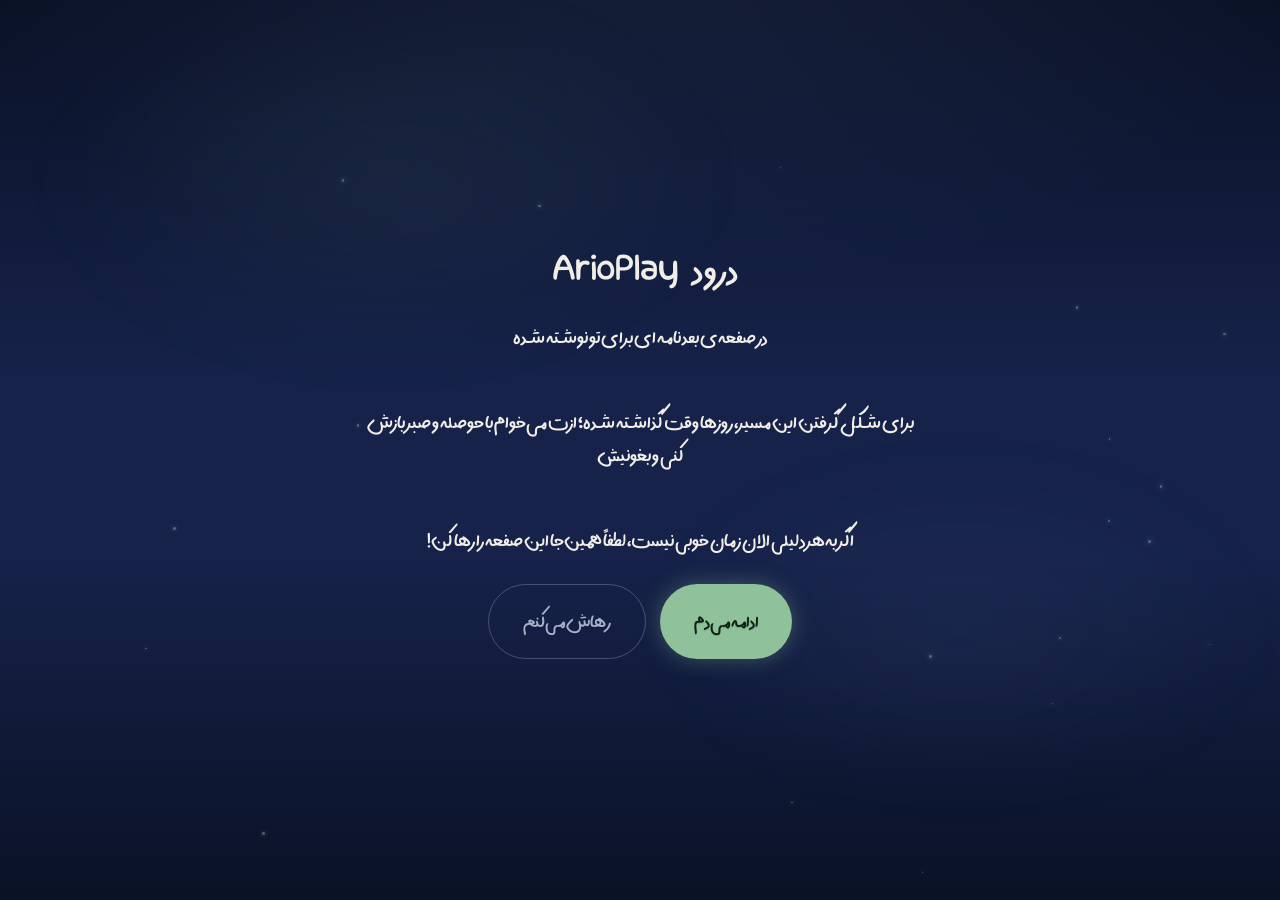
==== commit 9d2432e5: "Admin: opacity control for the three Continuers texts (top/title/bottom); defaults equal the current" ====
--- a/index.html
+++ b/index.html
@@ -60,11 +60,11 @@
      already do - by the time anyone could reach Letter 1 the font is normally long since cached. See
      app.js's warmLetterNameFont()/openEnvelope() for the remaining (near-instant) safety wait. -->
 <link rel="preload" as="font" type="font/ttf" href="assets/fonts/DigiDerakhshandeh.ttf" crossorigin>
-<link rel="stylesheet" href="styles.css?v=20260929-02">
+<link rel="stylesheet" href="styles.css?v=20260929-03">
 <!-- Projector/Memory stage styles - tiny (no media), safe to always load;
      see projector.js for why the frame/mask IMAGES only ever fetch when
      the feature is actually turned on. -->
-<link rel="stylesheet" href="projector.css?v=20260929-02">
+<link rel="stylesheet" href="projector.css?v=20260929-03">
 
 <style>
 /* ===== Final-stage polish only: intentionally isolated from the rest of the project ===== */
@@ -227,16 +227,18 @@
 #stage-final .cont-bottom{word-spacing:calc(var(--nur-cont-bottom-ws,0) * 1px)}
 #stage-final .cont-top{
   font-size:calc(var(--nur-cont-top-fs,32) * 1px);line-height:1.75;margin-bottom:58px;
+  opacity:calc(var(--nur-cont-top-op,100) / 100);
   transform:translate(calc(var(--nur-cont-top-x,0) * 1px), calc(var(--nur-cont-top-y,0) * 1px));
 }
 #stage-final .cont-title{
   font-size:calc(var(--nur-cont-title-fs,23) * 1px);line-height:1.5;margin-bottom:4px;
   color:rgba(240,238,230,.88);
+  opacity:calc(var(--nur-cont-title-op,100) / 100);
   transform:translate(calc(var(--nur-cont-title-x,0) * 1px), calc(var(--nur-cont-title-y,0) * 1px));
 }
 #stage-final .cont-bottom{
   font-size:calc(var(--nur-cont-bottom-fs,17) * 1px);line-height:1.8;margin-top:6px;
-  color:var(--muted);opacity:.85;
+  color:var(--muted);opacity:calc(var(--nur-cont-bottom-op,85) / 100);
   transform:translate(calc(var(--nur-cont-bottom-x,0) * 1px), calc(var(--nur-cont-bottom-y,0) * 1px));
 }
 /* Chain: 510px wide as approved; only on SHORT windows does it shrink
@@ -1036,14 +1038,14 @@
 
 </main>
 
-<script src="config.js?v=20260929-02"></script>
-<script src="continuers-chain.js?v=20260929-02"></script>
-<script src="continuers-reveal.js?v=20260929-02"></script>
-<script src="app.js?v=20260929-02"></script>
-<script src="video-prep.js?v=20260929-02"></script>
-<script src="projector.js?v=20260929-02"></script>
-<script src="projector-controls.js?v=20260929-02"></script>
-<script src="admin-panel.js?v=20260929-02"></script>
+<script src="config.js?v=20260929-03"></script>
+<script src="continuers-chain.js?v=20260929-03"></script>
+<script src="continuers-reveal.js?v=20260929-03"></script>
+<script src="app.js?v=20260929-03"></script>
+<script src="video-prep.js?v=20260929-03"></script>
+<script src="projector.js?v=20260929-03"></script>
+<script src="projector-controls.js?v=20260929-03"></script>
+<script src="admin-panel.js?v=20260929-03"></script>
 
 </body>
 </html>
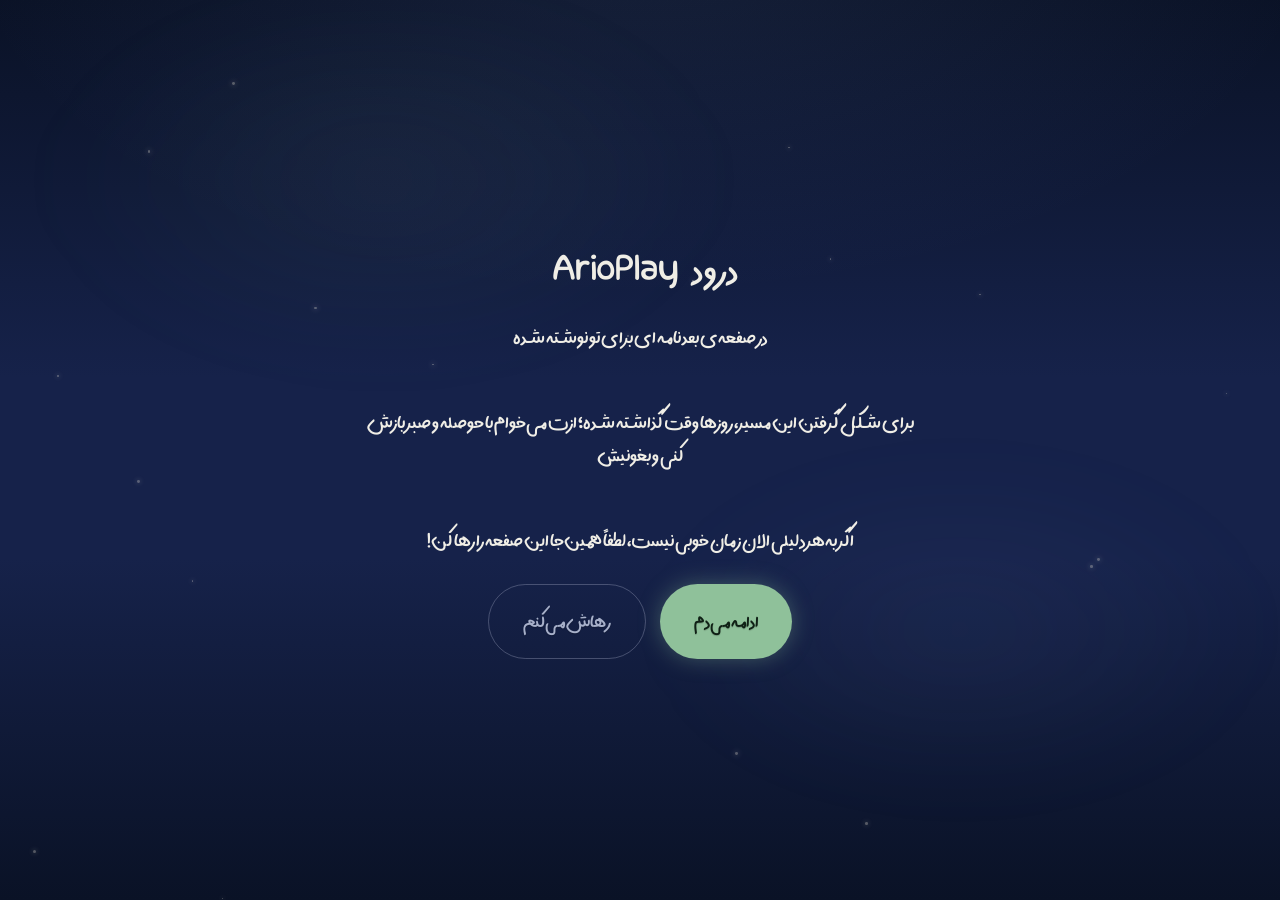
==== commit e1ac7a0e: "Continuers bottom sentence: same white as the title (was the cool grey --muted) Co-Authored-By: Clau" ====
--- a/index.html
+++ b/index.html
@@ -60,11 +60,11 @@
      already do - by the time anyone could reach Letter 1 the font is normally long since cached. See
      app.js's warmLetterNameFont()/openEnvelope() for the remaining (near-instant) safety wait. -->
 <link rel="preload" as="font" type="font/ttf" href="assets/fonts/DigiDerakhshandeh.ttf" crossorigin>
-<link rel="stylesheet" href="styles.css?v=20260929-03">
+<link rel="stylesheet" href="styles.css?v=20260929-04">
 <!-- Projector/Memory stage styles - tiny (no media), safe to always load;
      see projector.js for why the frame/mask IMAGES only ever fetch when
      the feature is actually turned on. -->
-<link rel="stylesheet" href="projector.css?v=20260929-03">
+<link rel="stylesheet" href="projector.css?v=20260929-04">
 
 <style>
 /* ===== Final-stage polish only: intentionally isolated from the rest of the project ===== */
@@ -238,7 +238,7 @@
 }
 #stage-final .cont-bottom{
   font-size:calc(var(--nur-cont-bottom-fs,17) * 1px);line-height:1.8;margin-top:6px;
-  color:var(--muted);opacity:calc(var(--nur-cont-bottom-op,85) / 100);
+  color:rgba(240,238,230,.88);opacity:calc(var(--nur-cont-bottom-op,85) / 100);   /* same clean white as the title above (was the cool grey --muted) */
   transform:translate(calc(var(--nur-cont-bottom-x,0) * 1px), calc(var(--nur-cont-bottom-y,0) * 1px));
 }
 /* Chain: 510px wide as approved; only on SHORT windows does it shrink
@@ -1038,14 +1038,14 @@
 
 </main>
 
-<script src="config.js?v=20260929-03"></script>
-<script src="continuers-chain.js?v=20260929-03"></script>
-<script src="continuers-reveal.js?v=20260929-03"></script>
-<script src="app.js?v=20260929-03"></script>
-<script src="video-prep.js?v=20260929-03"></script>
-<script src="projector.js?v=20260929-03"></script>
-<script src="projector-controls.js?v=20260929-03"></script>
-<script src="admin-panel.js?v=20260929-03"></script>
+<script src="config.js?v=20260929-04"></script>
+<script src="continuers-chain.js?v=20260929-04"></script>
+<script src="continuers-reveal.js?v=20260929-04"></script>
+<script src="app.js?v=20260929-04"></script>
+<script src="video-prep.js?v=20260929-04"></script>
+<script src="projector.js?v=20260929-04"></script>
+<script src="projector-controls.js?v=20260929-04"></script>
+<script src="admin-panel.js?v=20260929-04"></script>
 
 </body>
 </html>
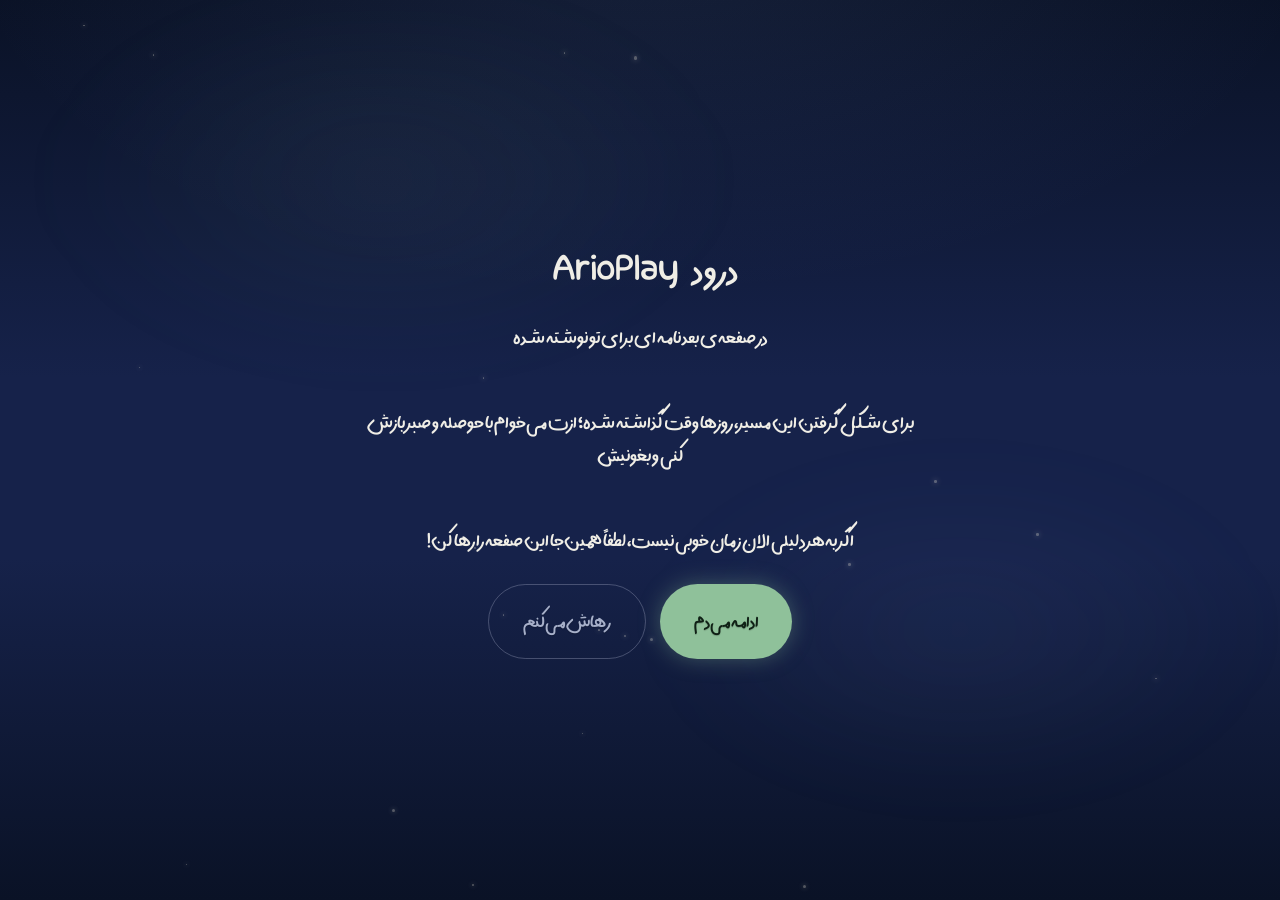
==== commit fdda72ab: "Continuers bottom sentence: default opacity 100% so it matches the title exactly Co-Authored-By: Cla" ====
--- a/index.html
+++ b/index.html
@@ -60,11 +60,11 @@
      already do - by the time anyone could reach Letter 1 the font is normally long since cached. See
      app.js's warmLetterNameFont()/openEnvelope() for the remaining (near-instant) safety wait. -->
 <link rel="preload" as="font" type="font/ttf" href="assets/fonts/DigiDerakhshandeh.ttf" crossorigin>
-<link rel="stylesheet" href="styles.css?v=20260929-04">
+<link rel="stylesheet" href="styles.css?v=20260929-05">
 <!-- Projector/Memory stage styles - tiny (no media), safe to always load;
      see projector.js for why the frame/mask IMAGES only ever fetch when
      the feature is actually turned on. -->
-<link rel="stylesheet" href="projector.css?v=20260929-04">
+<link rel="stylesheet" href="projector.css?v=20260929-05">
 
 <style>
 /* ===== Final-stage polish only: intentionally isolated from the rest of the project ===== */
@@ -238,7 +238,7 @@
 }
 #stage-final .cont-bottom{
   font-size:calc(var(--nur-cont-bottom-fs,17) * 1px);line-height:1.8;margin-top:6px;
-  color:rgba(240,238,230,.88);opacity:calc(var(--nur-cont-bottom-op,85) / 100);   /* same clean white as the title above (was the cool grey --muted) */
+  color:rgba(240,238,230,.88);opacity:calc(var(--nur-cont-bottom-op,100) / 100);   /* same clean white as the title above (was the cool grey --muted) */
   transform:translate(calc(var(--nur-cont-bottom-x,0) * 1px), calc(var(--nur-cont-bottom-y,0) * 1px));
 }
 /* Chain: 510px wide as approved; only on SHORT windows does it shrink
@@ -1038,14 +1038,14 @@
 
 </main>
 
-<script src="config.js?v=20260929-04"></script>
-<script src="continuers-chain.js?v=20260929-04"></script>
-<script src="continuers-reveal.js?v=20260929-04"></script>
-<script src="app.js?v=20260929-04"></script>
-<script src="video-prep.js?v=20260929-04"></script>
-<script src="projector.js?v=20260929-04"></script>
-<script src="projector-controls.js?v=20260929-04"></script>
-<script src="admin-panel.js?v=20260929-04"></script>
+<script src="config.js?v=20260929-05"></script>
+<script src="continuers-chain.js?v=20260929-05"></script>
+<script src="continuers-reveal.js?v=20260929-05"></script>
+<script src="app.js?v=20260929-05"></script>
+<script src="video-prep.js?v=20260929-05"></script>
+<script src="projector.js?v=20260929-05"></script>
+<script src="projector-controls.js?v=20260929-05"></script>
+<script src="admin-panel.js?v=20260929-05"></script>
 
 </body>
 </html>
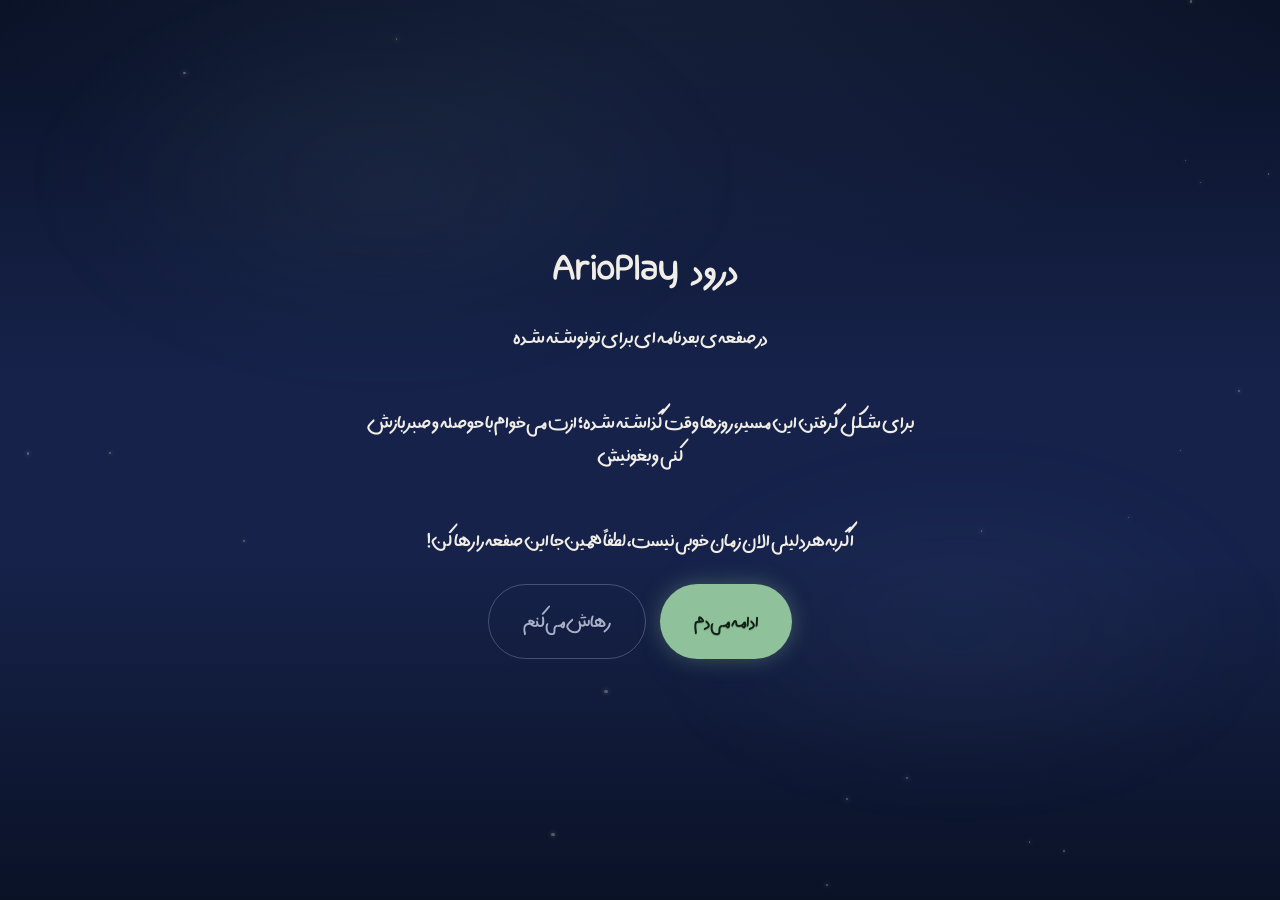
==== commit c5b100d1: "Health pass: cap the 'better copy' at 1.6x the safe copy (no 63MB+29MB double download), release the" ====
--- a/index.html
+++ b/index.html
@@ -60,11 +60,11 @@
      already do - by the time anyone could reach Letter 1 the font is normally long since cached. See
      app.js's warmLetterNameFont()/openEnvelope() for the remaining (near-instant) safety wait. -->
 <link rel="preload" as="font" type="font/ttf" href="assets/fonts/DigiDerakhshandeh.ttf" crossorigin>
-<link rel="stylesheet" href="styles.css?v=20260929-05">
+<link rel="stylesheet" href="styles.css?v=20260929-06">
 <!-- Projector/Memory stage styles - tiny (no media), safe to always load;
      see projector.js for why the frame/mask IMAGES only ever fetch when
      the feature is actually turned on. -->
-<link rel="stylesheet" href="projector.css?v=20260929-05">
+<link rel="stylesheet" href="projector.css?v=20260929-06">
 
 <style>
 /* ===== Final-stage polish only: intentionally isolated from the rest of the project ===== */
@@ -144,52 +144,9 @@
   pointer-events:none;
 }
 
-#stage-final .final-message{
-  margin:0;
-  opacity:0;
-  filter:blur(15px);
-  transform:translateY(16px) scale(.985);
-  color:#f6f4ed;
-  text-wrap:balance;
-  text-shadow:
-    0 1px 0 rgba(0,0,0,.12),
-    0 0 22px rgba(212,231,197,.08);
-}
 #stage-final .scene-text{
   transform:translateY(var(--nur-final-y));
 }
-#stage-final .final-message-main{
-  font-size:calc(var(--nur-final-font-size) * var(--nur-scale));
-  font-weight:700;
-  line-height:1.5;
-  word-spacing:var(--nur-final-word-spacing);
-  /* Independent vertical nudge (Module: "split the shared position
-     control into separate top/bottom controls") - position:relative/top,
-     deliberately NOT transform:translateY(), since the entrance
-     animation below (finalMessageReveal) already animates transform on
-     this same element and its 100% keyframe locks transform:translateY(0)
-     in place once the animation finishes (fill-mode:both) - a second
-     translateY here would just get silently overwritten. top is a
-     completely different property, so it stacks cleanly with the
-     animation instead of fighting it. Default 0px = no change from the
-     existing look. */
-  position:relative;
-  top:var(--nur-final-main-y,0px);
-}
-#stage-final .final-message-sub{
-  margin-top:22px;
-  font-size:calc(var(--nur-final-sub-font-size,clamp(18px,2vw,26px)) * var(--nur-scale));
-  font-weight:500;
-  line-height:1.9;
-  color:#eae8dd;
-  word-spacing:var(--nur-final-word-spacing);
-  /* Same technique as .final-message-main above - this is what actually
-     lets the admin change the GAP between the two lines, since it moves
-     independently of margin-top and of the entrance animation. */
-  position:relative;
-  top:var(--nur-final-sub-y,0px);
-}
-
 /* PHASE 1 (continuers page) - the approved prototype composition. Everything
    is scoped under #stage-final; class/keyframe names are prefixed cont/cont*
    so nothing here can collide with another stage.
@@ -200,7 +157,7 @@
      Credit phase).
    - It reuses the existing reveal (finalMessageReveal) and the existing
      .final-phase1 fade-out, so entrance/exit timing is unchanged.
-   (The old #stage-final .final-message-main/-sub rules below are now unused.) */
+   */
 #stage-final .final-phase1{
   grid-area:auto;
   position:absolute;
@@ -214,7 +171,7 @@
 #stage-final .continuers{
   display:flex;flex-direction:column;align-items:center;text-align:center;
   color:var(--text);
-  opacity:0;filter:blur(15px);transform:translateY(16px) scale(.985); /* = .final-message initial state */
+  opacity:0;filter:blur(15px);transform:translateY(16px) scale(.985); /* initial state of the entrance (finalMessageReveal) */
 }
 #stage-final.active .continuers{
   animation:finalMessageReveal 3.2s cubic-bezier(.2,.72,.18,1) .55s both;
@@ -375,10 +332,6 @@
   animation:finalSparkle 5.2s ease both;
 }
 
-#stage-final.active .final-message{
-  animation:finalMessageReveal 3.2s cubic-bezier(.2,.72,.18,1) .55s both;
-}
-
 @keyframes finalLightBloom{
   0%{
     opacity:0;
@@ -444,15 +397,6 @@
   #stage-final .scene-text{
     width:88vw;
   }
-  #stage-final .final-message-main{
-    font-size:clamp(22px,6vw,30px);
-    line-height:1.45;
-  }
-  #stage-final .final-message-sub{
-    margin-top:16px;
-    font-size:clamp(16px,4.4vw,20px);
-    line-height:1.8;
-  }
   #stage-final .final-signature{
     margin-top:64px;
     font-size:16px;
@@ -470,7 +414,6 @@
 @media (prefers-reduced-motion:reduce){
   #stage-final.active::before,
   #stage-final.active::after,
-  #stage-final.active .final-message,
   #stage-final.active .continuers{
     animation-duration:.01ms !important;
     animation-delay:0ms !important;
@@ -1038,14 +981,14 @@
 
 </main>
 
-<script src="config.js?v=20260929-05"></script>
-<script src="continuers-chain.js?v=20260929-05"></script>
-<script src="continuers-reveal.js?v=20260929-05"></script>
-<script src="app.js?v=20260929-05"></script>
-<script src="video-prep.js?v=20260929-05"></script>
-<script src="projector.js?v=20260929-05"></script>
-<script src="projector-controls.js?v=20260929-05"></script>
-<script src="admin-panel.js?v=20260929-05"></script>
+<script src="config.js?v=20260929-06"></script>
+<script src="continuers-chain.js?v=20260929-06"></script>
+<script src="continuers-reveal.js?v=20260929-06"></script>
+<script src="app.js?v=20260929-06"></script>
+<script src="video-prep.js?v=20260929-06"></script>
+<script src="projector.js?v=20260929-06"></script>
+<script src="projector-controls.js?v=20260929-06"></script>
+<script src="admin-panel.js?v=20260929-06"></script>
 
 </body>
 </html>
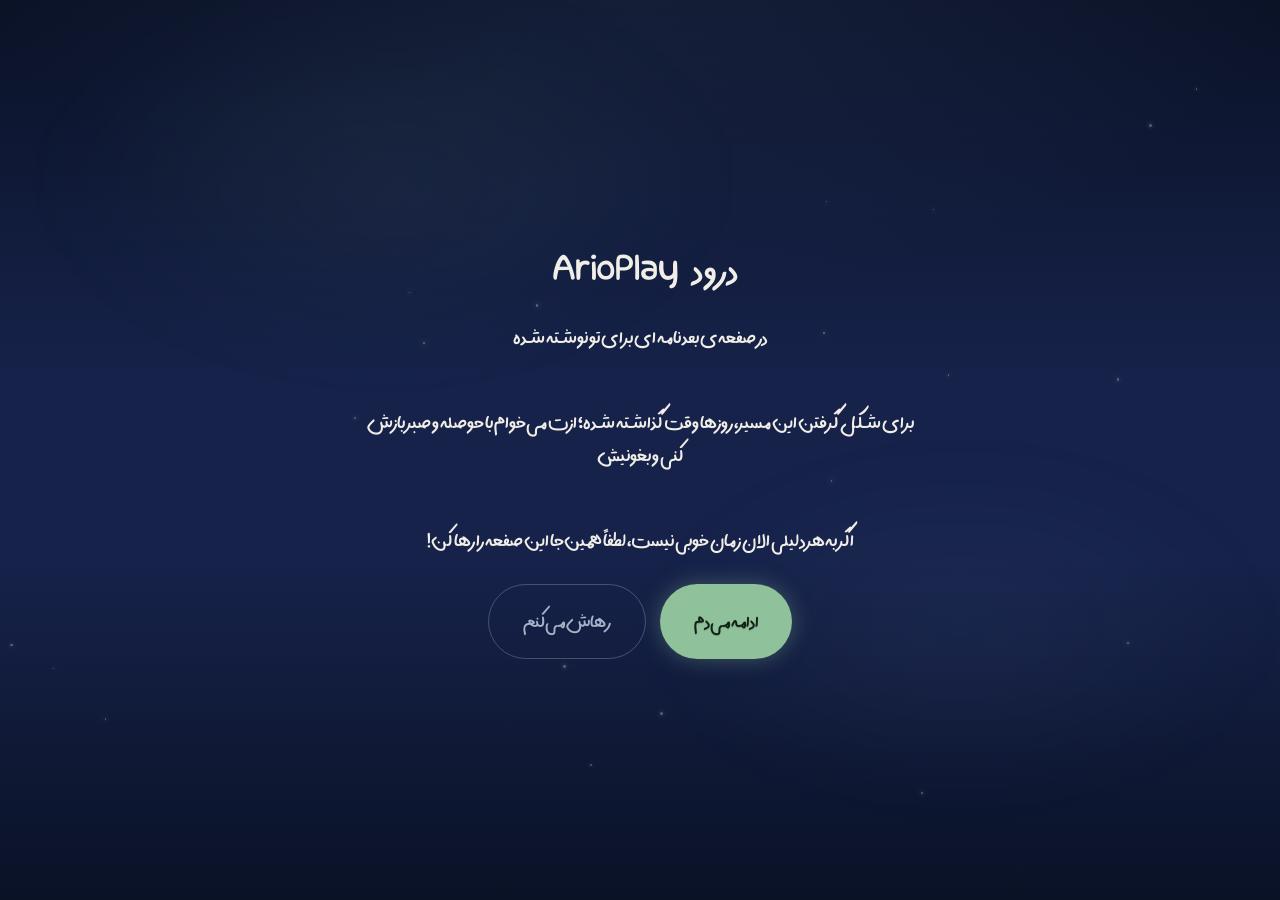
==== commit 939f9fea: "Admin new-streamer form: labels above their own fields (the page-text-name label looked like it belo" ====
--- a/index.html
+++ b/index.html
@@ -60,11 +60,11 @@
      already do - by the time anyone could reach Letter 1 the font is normally long since cached. See
      app.js's warmLetterNameFont()/openEnvelope() for the remaining (near-instant) safety wait. -->
 <link rel="preload" as="font" type="font/ttf" href="assets/fonts/DigiDerakhshandeh.ttf" crossorigin>
-<link rel="stylesheet" href="styles.css?v=20260929-06">
+<link rel="stylesheet" href="styles.css?v=20260929-07">
 <!-- Projector/Memory stage styles - tiny (no media), safe to always load;
      see projector.js for why the frame/mask IMAGES only ever fetch when
      the feature is actually turned on. -->
-<link rel="stylesheet" href="projector.css?v=20260929-06">
+<link rel="stylesheet" href="projector.css?v=20260929-07">
 
 <style>
 /* ===== Final-stage polish only: intentionally isolated from the rest of the project ===== */
@@ -981,14 +981,14 @@
 
 </main>
 
-<script src="config.js?v=20260929-06"></script>
-<script src="continuers-chain.js?v=20260929-06"></script>
-<script src="continuers-reveal.js?v=20260929-06"></script>
-<script src="app.js?v=20260929-06"></script>
-<script src="video-prep.js?v=20260929-06"></script>
-<script src="projector.js?v=20260929-06"></script>
-<script src="projector-controls.js?v=20260929-06"></script>
-<script src="admin-panel.js?v=20260929-06"></script>
+<script src="config.js?v=20260929-07"></script>
+<script src="continuers-chain.js?v=20260929-07"></script>
+<script src="continuers-reveal.js?v=20260929-07"></script>
+<script src="app.js?v=20260929-07"></script>
+<script src="video-prep.js?v=20260929-07"></script>
+<script src="projector.js?v=20260929-07"></script>
+<script src="projector-controls.js?v=20260929-07"></script>
+<script src="admin-panel.js?v=20260929-07"></script>
 
 </body>
 </html>
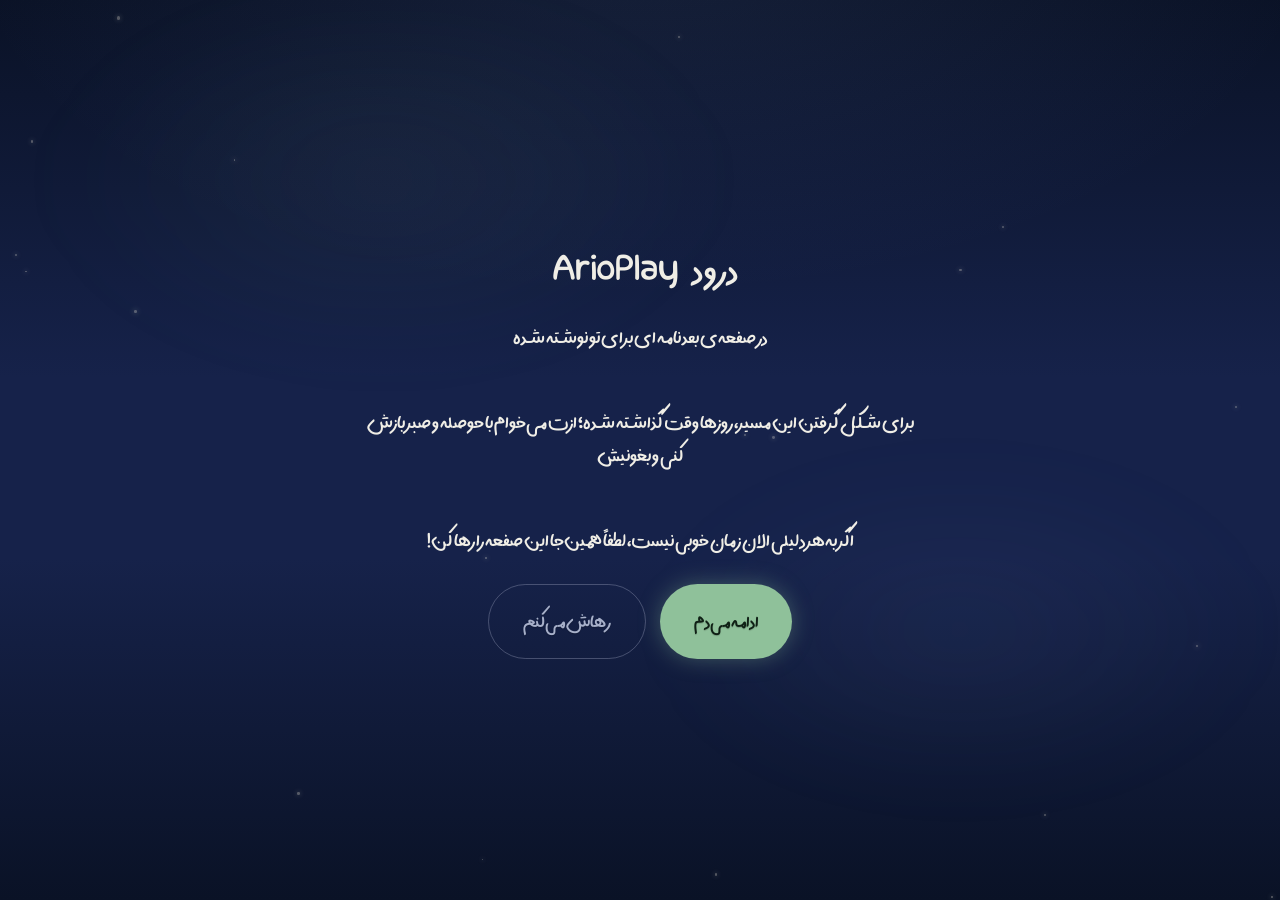
==== commit 26062fec: "Continuers reveal: content-aware timeline - an empty top/title/bottom text is skipped together with " ====
--- a/index.html
+++ b/index.html
@@ -60,11 +60,11 @@
      already do - by the time anyone could reach Letter 1 the font is normally long since cached. See
      app.js's warmLetterNameFont()/openEnvelope() for the remaining (near-instant) safety wait. -->
 <link rel="preload" as="font" type="font/ttf" href="assets/fonts/DigiDerakhshandeh.ttf" crossorigin>
-<link rel="stylesheet" href="styles.css?v=20260929-07">
+<link rel="stylesheet" href="styles.css?v=20260929-08">
 <!-- Projector/Memory stage styles - tiny (no media), safe to always load;
      see projector.js for why the frame/mask IMAGES only ever fetch when
      the feature is actually turned on. -->
-<link rel="stylesheet" href="projector.css?v=20260929-07">
+<link rel="stylesheet" href="projector.css?v=20260929-08">
 
 <style>
 /* ===== Final-stage polish only: intentionally isolated from the rest of the project ===== */
@@ -981,14 +981,14 @@
 
 </main>
 
-<script src="config.js?v=20260929-07"></script>
-<script src="continuers-chain.js?v=20260929-07"></script>
-<script src="continuers-reveal.js?v=20260929-07"></script>
-<script src="app.js?v=20260929-07"></script>
-<script src="video-prep.js?v=20260929-07"></script>
-<script src="projector.js?v=20260929-07"></script>
-<script src="projector-controls.js?v=20260929-07"></script>
-<script src="admin-panel.js?v=20260929-07"></script>
+<script src="config.js?v=20260929-08"></script>
+<script src="continuers-chain.js?v=20260929-08"></script>
+<script src="continuers-reveal.js?v=20260929-08"></script>
+<script src="app.js?v=20260929-08"></script>
+<script src="video-prep.js?v=20260929-08"></script>
+<script src="projector.js?v=20260929-08"></script>
+<script src="projector-controls.js?v=20260929-08"></script>
+<script src="admin-panel.js?v=20260929-08"></script>
 
 </body>
 </html>
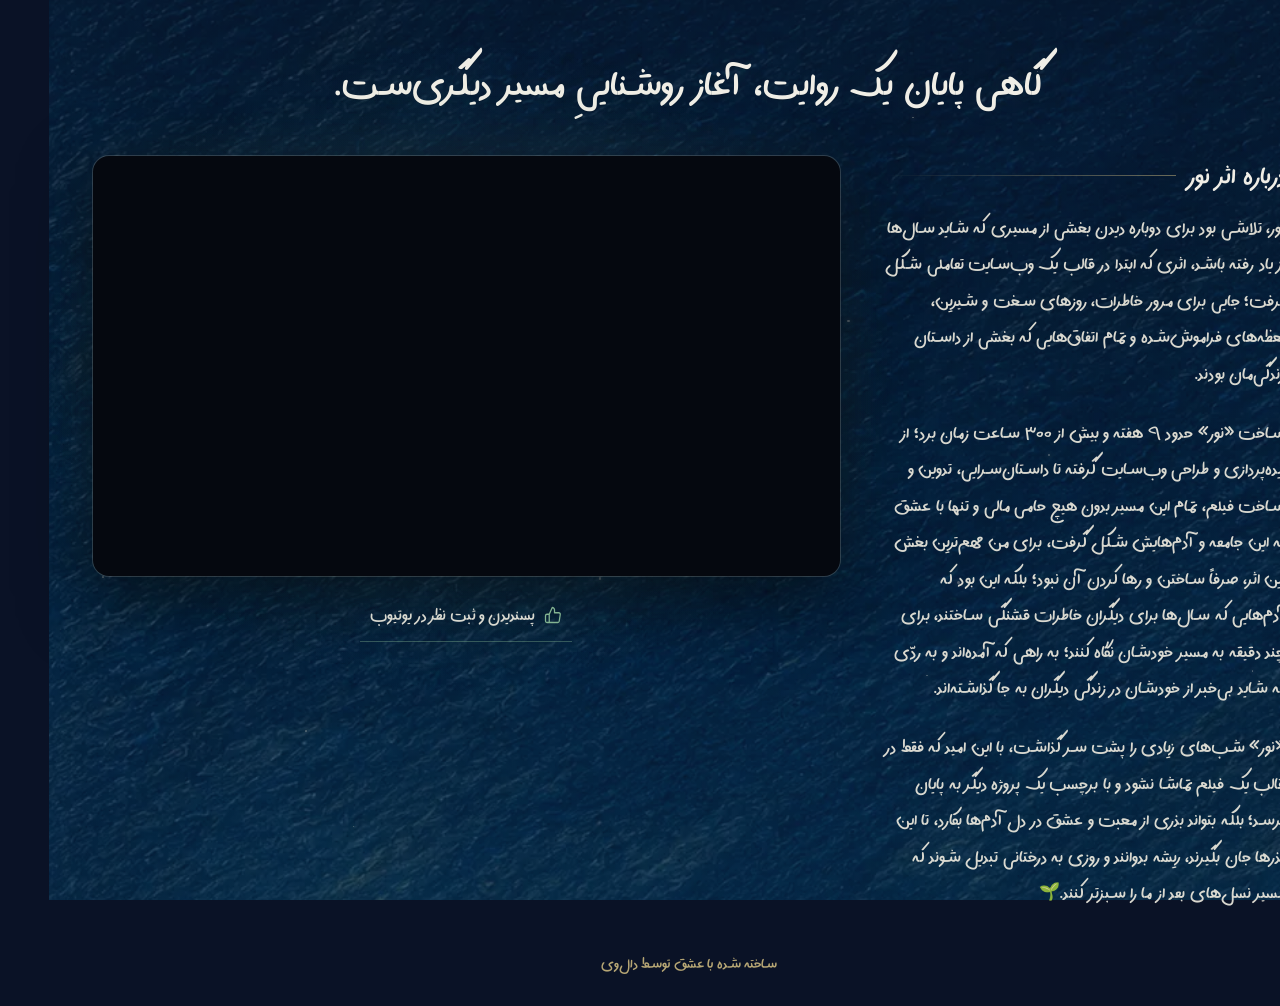
==== commit f2f17924: "Final NUR rollout: the film landing is the app root for /nur and the approved streamers - landing at" ====
--- a/index.html
+++ b/index.html
@@ -2,993 +2,57 @@
 <html lang="fa" dir="rtl">
 <head>
 <meta charset="UTF-8">
-<meta name="viewport" content="width=device-width,initial-scale=1">
-<title>نوبت توئه</title>
-<!-- First-paint sky: styles.css bakes the default navy sky, so before app.js
-     applies the real config the very first frame used to be the wrong color.
-     This runs before first paint: it applies the cached sky colors at once
-     (same math as applySkyColors in app.js); with no cache (true first visit)
-     it holds the page black + hidden until app.js has applied the real config,
-     then fades in (see .nur-boot rules). -->
-<script>
-(function(){var d=document.documentElement;try{
-var q=(new URLSearchParams(location.search).get("s")||"").toLowerCase();q=/^[a-z0-9-]{1,30}$/.test(q)&&q!=="nur"?"."+q:"";
-var s=JSON.parse(localStorage.getItem("nurConfig.v1"+q)||"null");s=s&&s.sky;
-if(s&&/^#[0-9a-f]{6}$/i.test(s.color)){
-var n=parseInt(s.color.slice(1),16),r=n>>16&255,g=n>>8&255,b=n&255,c=function(v){return Math.max(0,Math.min(255,v))},
-x=function(v){return(c(v)<16?"0":"")+c(v).toString(16)},st=d.style;
-st.setProperty("--bg-1",s.color);st.setProperty("--bg-2","#"+x(r+12)+x(g+16)+x(b+36));
-if(s.starColor)st.setProperty("--star",s.starColor);
-}else{d.classList.add("nur-boot");setTimeout(function(){d.classList.remove("nur-boot")},6000);}
-}catch(e){d.classList.add("nur-boot");setTimeout(function(){d.classList.remove("nur-boot")},6000);}})();
-</script>
-<style>
-html.nur-boot,html.nur-boot-out{background:#000}
-html.nur-boot body{opacity:0}
-html.nur-boot-out body{animation:nurBootIn .5s ease both}
-@keyframes nurBootIn{from{opacity:0}to{opacity:1}}
-</style>
-<!-- DigiSarve is the body/heading font for every stage including the very
-     first paint (intro) - preloaded so the browser fetches it in parallel
-     with CSS parsing instead of discovering it only after styles.css is
-     parsed. DigiDerakhshandeh (page-1 name overlay only) is intentionally
-     NOT preloaded - it isn't needed until much later. crossorigin is
-     required here even though the file is same-origin: font fetches are
-     always made in anonymous CORS mode, so omitting it would make the
-     browser fetch the file a second time for actual use. -->
+<meta name="viewport" content="width=device-width,initial-scale=1,viewport-fit=cover">
+<meta name="theme-color" content="#0a1226">
+<title>نور</title>
+<meta name="description" content="نور — فیلم کامل و درباره‌ی اثر">
 <link rel="preload" href="assets/fonts/DigiSarve.ttf" as="font" type="font/ttf" crossorigin>
-<!-- ?v= cache-busts styles.css/projector.css/config.js/app.js/projector.js/
-     admin-panel.js as ONE unit (GitHub Pages' CDN caches each file for up
-     to 10 minutes independently - Cache-Control: max-age=600 - so right
-     after a deploy, different visitors/edge nodes can serve mismatched
-     combinations, e.g. this index.html paired with a stale cached app.js
-     from before a fix, silently reintroducing an already-fixed bug for a
-     few minutes. Confirmed via response headers, not guessed). Bump
-     NUR_ASSET_VERSION below on every deploy that touches any of these 6
-     files - a fresh query string is a cache key GitHub/browsers have
-     never seen, so it's always fetched from origin, never an old cached
-     copy, and every visitor's index.html always loads ITS OWN matching
-     version of everything, never a mix. -->
-<!-- Root cause of the intermittent "name text flashes huge on entering Letter 1" bug: DigiDerakhshandeh
-     is used ONLY by the letter-1 name overlay (see its @font-face comment in styles.css), which sits on
-     stage-letter - display:none until the envelope is opened. A browser only starts downloading an
-     @font-face file once something using it is actually laid out, so on a first visit (or slow/uncached
-     connection) that download did not even START until the moment the user opened the envelope - the
-     overlay painted at once in the Tahoma fallback (wider/larger for this Farsi text at the same px
-     size), then visibly snapped to the real font a moment later. Preloading it here starts the fetch the
-     instant the page begins loading, in parallel with everything else, the same way styles.css/app.js
-     already do - by the time anyone could reach Letter 1 the font is normally long since cached. See
-     app.js's warmLetterNameFont()/openEnvelope() for the remaining (near-instant) safety wait. -->
-<link rel="preload" as="font" type="font/ttf" href="assets/fonts/DigiDerakhshandeh.ttf" crossorigin>
-<link rel="stylesheet" href="styles.css?v=20260929-08">
-<!-- Projector/Memory stage styles - tiny (no media), safe to always load;
-     see projector.js for why the frame/mask IMAGES only ever fetch when
-     the feature is actually turned on. -->
-<link rel="stylesheet" href="projector.css?v=20260929-08">
-
-<style>
-/* ===== Final-stage polish only: intentionally isolated from the rest of the project ===== */
-#stage-final{
-  overflow:hidden;
-  isolation:isolate;
-}
-
-/* A soft light bloom that arrives before the sentence */
-#stage-final::before{
-  content:"";
-  position:absolute;
-  left:50%;
-  top:50%;
-  width:min(68vw,760px);
-  aspect-ratio:1;
-  border-radius:50%;
-  pointer-events:none;
-  z-index:-1;
-  opacity:0;
-  transform:translate(-50%,-50%) scale(.58);
-  background:
-    radial-gradient(circle,
-      rgba(199,231,174,.20) 0%,
-      rgba(170,211,155,.10) 24%,
-      rgba(114,164,126,.035) 47%,
-      transparent 70%);
-  filter:blur(22px);
-}
-
-#stage-final::after{
-  content:"✦   ·   ✧   ·   ✦";
-  position:absolute;
-  left:50%;
-  top:50%;
-  transform:translate(-50%,-50%) scale(.9);
-  color:rgba(220,239,202,.0);
-  font-size:clamp(13px,1.3vw,20px);
-  letter-spacing:1.9em;
-  white-space:nowrap;
-  pointer-events:none;
-  opacity:0;
-  text-shadow:
-    0 0 12px rgba(213,237,194,.28),
-    0 0 28px rgba(184,222,166,.18);
-}
-
-/* Keep Claude's layout, but give the ending its own readable width.
-   display:grid + both phases sharing grid-area 1/1 (same idiom already
-   used for the letter's two faces) means phase1/phase2 overlap in
-   exactly the same box instead of stacking in normal flow - swapping
-   which one is visible never reflows or shifts the vertical centering,
-   it's a pure opacity/blur crossfade in place. */
-#stage-final .scene-text{
-  position:relative;
-  z-index:2;
-  width:min(88vw,980px);
-  margin-inline:auto;
-  text-align:center;
-  display:grid;
-}
-#stage-final .final-phase1,
-#stage-final .final-phase2{
-  grid-area:1/1;
-}
-
-/* PHASE 1 - the emotional message, exactly as before. Its own entrance
-   animation (finalMessageReveal, below) is unchanged; .final-phase1 only
-   adds the LATER fade-OUT when phase 2 takes over (Module 12) - see
-   app.js's revealSignature(). */
-#stage-final .final-phase1{
-  transition:opacity 1.4s ease, filter 1.4s ease;
-}
-#stage-final .final-phase1.fade-out{
-  opacity:0;
-  filter:blur(14px);
-  pointer-events:none;
-}
-
-#stage-final .scene-text{
-  transform:translateY(var(--nur-final-y));
-}
-/* PHASE 1 (continuers page) - the approved prototype composition. Everything
-   is scoped under #stage-final; class/keyframe names are prefixed cont/cont*
-   so nothing here can collide with another stage.
-   - The block sits OUT of grid flow (absolute, centred on .scene-text), so
-     the shared grid cell - and therefore where the Credit phase sits - is
-     sized by the Credit content alone, exactly as before. The counter
-     translate cancels .scene-text's --nur-final-y (which now only moves the
-     Credit phase).
-   - It reuses the existing reveal (finalMessageReveal) and the existing
-     .final-phase1 fade-out, so entrance/exit timing is unchanged.
-   */
-#stage-final .final-phase1{
-  grid-area:auto;
-  position:absolute;
-  /* +13px = half of .scene-text's own 26px bottom margin (styles.css), which
-     shifts that box (and the Credit phase in it) 13px above true centre - the
-     approved page is centred on the screen, so it cancels that here. */
-  left:50%;top:calc(50% + 13px);
-  width:min(94vw,760px);
-  transform:translate(-50%, calc(-50% - var(--nur-final-y,0px)));
-}
-#stage-final .continuers{
-  display:flex;flex-direction:column;align-items:center;text-align:center;
-  color:var(--text);
-  opacity:0;filter:blur(15px);transform:translateY(16px) scale(.985); /* initial state of the entrance (finalMessageReveal) */
-}
-#stage-final.active .continuers{
-  animation:finalMessageReveal 3.2s cubic-bezier(.2,.72,.18,1) .55s both;
-}
-#stage-final .cont-txt{
-  margin:0;max-width:min(92vw,720px);font-weight:400;white-space:pre-wrap;   /* pre-wrap: spaces typed on purpose are kept (pre-line collapsed them) */
-}
-#stage-final .cont-top{word-spacing:calc(var(--nur-cont-top-ws,0) * 1px)}
-#stage-final .cont-title{word-spacing:calc(var(--nur-cont-title-ws,0) * 1px)}
-#stage-final .cont-bottom{word-spacing:calc(var(--nur-cont-bottom-ws,0) * 1px)}
-#stage-final .cont-top{
-  font-size:calc(var(--nur-cont-top-fs,32) * 1px);line-height:1.75;margin-bottom:58px;
-  opacity:calc(var(--nur-cont-top-op,100) / 100);
-  transform:translate(calc(var(--nur-cont-top-x,0) * 1px), calc(var(--nur-cont-top-y,0) * 1px));
-}
-#stage-final .cont-title{
-  font-size:calc(var(--nur-cont-title-fs,23) * 1px);line-height:1.5;margin-bottom:4px;
-  color:rgba(240,238,230,.88);
-  opacity:calc(var(--nur-cont-title-op,100) / 100);
-  transform:translate(calc(var(--nur-cont-title-x,0) * 1px), calc(var(--nur-cont-title-y,0) * 1px));
-}
-#stage-final .cont-bottom{
-  font-size:calc(var(--nur-cont-bottom-fs,17) * 1px);line-height:1.8;margin-top:6px;
-  color:rgba(240,238,230,.88);opacity:calc(var(--nur-cont-bottom-op,100) / 100);   /* same clean white as the title above (was the cool grey --muted) */
-  transform:translate(calc(var(--nur-cont-bottom-x,0) * 1px), calc(var(--nur-cont-bottom-y,0) * 1px));
-}
-/* Chain: 510px wide as approved; only on SHORT windows does it shrink
-   (height-based) so the whole page always fits without clipping. At >=768px
-   tall it is exactly the approved size. */
-#stage-final .cont-chain{
-  display:block;height:auto;overflow:visible;
-  width:max(260px, min(94vw, 510px, calc((100vh - 316px) * var(--ar,1.1948))));
-}
-#stage-final .cont-user{font-size:17px;fill:#ebe8dc;text-anchor:middle;letter-spacing:.05em;direction:ltr;unicode-bidi:isolate}
-#stage-final .cont-q{font-size:34px;fill:#f0eee6;text-anchor:middle;animation:contQ 5.2s ease-in-out infinite}
-#stage-final .cont-init{fill:#f0eee6;text-anchor:middle;font-size:30px}
-
-#stage-final .cont-breathe{transform-box:fill-box;transform-origin:center;animation:contBreathe 6.4s ease-in-out infinite}
-#stage-final .cont-flicker{animation:contFlicker 4.1s ease-in-out infinite}
-#stage-final .cont-spin{transform-box:fill-box;transform-origin:center;animation:contSpin 36s linear infinite}
-#stage-final .cont-ping{animation:contPing 3.6s ease-in-out infinite}
-#stage-final .cont-pulse{
-  fill:none;stroke:#fffaf0;stroke-width:2;stroke-linecap:round;
-  stroke-dasharray:9 400;stroke-dashoffset:9;opacity:0;
-  filter:drop-shadow(0 0 4px rgba(253,246,227,.9));
-  animation:contTravel 3.6s cubic-bezier(.3,.08,.5,1) infinite;
-}
-@keyframes contBreathe{0%,100%{transform:scale(1);opacity:.88}50%{transform:scale(1.045);opacity:1}}
-@keyframes contFlicker{0%,100%{opacity:.95}38%{opacity:1}66%{opacity:.9}}
-@keyframes contSpin{to{transform:rotate(360deg)}}
-@keyframes contQ{0%,100%{opacity:.5}50%{opacity:.92}}
-@keyframes contPing{0%,16%,46%,100%{opacity:.2}31%{opacity:.5}}
-@keyframes contTravel{
-  0%{stroke-dashoffset:9;opacity:0}
-  4%{opacity:1}
-  86%{opacity:.9}
-  92%{stroke-dashoffset:-100;opacity:0}
-  100%{stroke-dashoffset:-100;opacity:0}
-}
-/* once the page has faded out for the Credit phase it is invisible - stop
-   spending frames on it */
-#stage-final .final-phase1.fade-out .continuers *{animation-play-state:paused}
-
-/* PHASE 2 - the credit line + socials. Starts invisible; app.js's
-   revealSignature() adds .show once .final-phase1 has faded out, so the
-   two never cross-dissolve into a muddy overlap - one clears, then the
-   other arrives. The signature's own gentle twinkle keyframe runs
-   continuously regardless (cheap, invisible until the parent reveals
-   it) rather than being gated by a second class - one less moving part. */
-#stage-final .final-phase2{
-  opacity:0;
-  filter:blur(10px);
-  transition:opacity 1.6s ease, filter 1.6s ease;
-  pointer-events:none;
-}
-#stage-final .final-phase2.show{
-  opacity:1;
-  filter:blur(0);
-  pointer-events:auto;
-}
-#stage-final .final-signature{
-  margin:0;
-  margin-top:var(--nur-final-sig-y);
-  opacity:.78;
-  /* min() caps the credit line so a large admin-chosen size (Module 35 -
-     the old 24px ceiling was raised considerably) can never overflow a
-     narrow viewport - the vw cap only ever engages once the screen is too
-     narrow to comfortably fit the chosen px size, never on desktop. */
-  font-size:calc(min(var(--nur-final-sig-font-size), 13vw) * var(--nur-scale));
-  font-weight:500;
-  color:#e8cf8a;
-  text-shadow:0 0 10px rgba(232,207,138,.3);
-  word-spacing:var(--nur-final-sig-word-spacing);
-  animation:signatureTwinkle 6s ease-in-out infinite;
-}
-@keyframes signatureTwinkle{
-  0%,100%{opacity:.78; text-shadow:0 0 8px rgba(232,207,138,.22)}
-  50%{opacity:.95; text-shadow:0 0 14px rgba(232,207,138,.4)}
-}
-
-/* Social icons - hand-painted line-art PNGs (assets/icon-*.webp), white
-   on transparent, tinted warm via CSS filter (no separate colored asset
-   needed) to match the signature's gold. Deliberately no circle/pill
-   background or border (Module 14) - just the mark itself, with a soft
-   glow standing in for a "button" affordance and a slow independent
-   breathing pulse so the row feels quietly alive, not static. An icon
-   with no URL configured stays hidden (index.html's [hidden] default),
-   never a dead link. */
-#stage-final .final-socials{
-  display:flex;
-  flex-wrap:wrap;
-  align-items:center;
-  justify-content:center;
-  /* Real CSS `gap` (Module 39) - never per-icon margins - so all four
-     icons are mathematically guaranteed to stay evenly spaced no matter
-     what value the admin picks; flex-wrap+justify-center keeps the row
-     centered as a whole even if it ever has to wrap on a very narrow
-     screen. min() keeps a large chosen gap from overflowing a narrow
-     viewport (Module 40). */
-  gap:min(var(--nur-final-social-gap,30px), 9vw);
-  margin-top:min(var(--nur-final-social-top-gap,40px), 10vh);
-}
-#stage-final .final-social{
-  --float-dur:7s;
-  display:block;
-  width:var(--nur-final-social-size,30px);
-  height:var(--nur-final-social-size,30px);
-  filter:sepia(1) saturate(2.4) brightness(.92) hue-rotate(-8deg)
-         drop-shadow(0 0 var(--nur-final-social-glow-blur,7px) var(--nur-final-social-glow-color,rgba(232,207,138,.35)));
-  opacity:.82;
-  animation:finalSocialBreathe var(--float-dur) ease-in-out infinite;
-  transition:opacity .3s ease, filter .3s ease, transform .3s ease;
-}
-#stage-final .final-social[hidden]{display:none}
-#stage-final .final-social img{width:100%; height:100%; display:block}
-#stage-final .final-social:hover,
-#stage-final .final-social:focus-visible{
-  opacity:1;
-  transform:translateY(-2px);
-  filter:sepia(1) saturate(2.6) brightness(1.05) hue-rotate(-8deg)
-         drop-shadow(0 0 var(--nur-final-social-glow-blur-hover,12px) var(--nur-final-social-glow-color-hover,rgba(232,207,138,.55)));
-  outline:none;
-}
-@keyframes finalSocialBreathe{
-  0%,100%{opacity:.78}
-  50%{opacity:1}
-}
-@media (prefers-reduced-motion:reduce){
-  #stage-final .final-social{animation:none}
-}
-
-/* Only runs when the existing app makes the final stage active. */
-#stage-final.active::before{
-  animation:finalLightBloom 4.8s cubic-bezier(.22,.75,.2,1) both;
-}
-
-#stage-final.active::after{
-  animation:finalSparkle 5.2s ease both;
-}
-
-@keyframes finalLightBloom{
-  0%{
-    opacity:0;
-    transform:translate(-50%,-50%) scale(.48);
-    filter:blur(32px);
-  }
-  35%{
-    opacity:.78;
-  }
-  72%{
-    opacity:.42;
-    transform:translate(-50%,-50%) scale(1.03);
-    filter:blur(24px);
-  }
-  100%{
-    opacity:.20;
-    transform:translate(-50%,-50%) scale(1.12);
-    filter:blur(28px);
-  }
-}
-
-@keyframes finalSparkle{
-  0%,14%{
-    opacity:0;
-    color:rgba(220,239,202,0);
-    transform:translate(-50%,-50%) scale(.86);
-  }
-  40%{
-    opacity:.72;
-    color:rgba(220,239,202,.62);
-  }
-  68%{
-    opacity:.28;
-    transform:translate(-50%,-50%) scale(1.08);
-  }
-  100%{
-    opacity:0;
-    color:rgba(220,239,202,0);
-    transform:translate(-50%,-50%) scale(1.16);
-  }
-}
-
-@keyframes finalMessageReveal{
-  0%{
-    opacity:0;
-    filter:blur(17px);
-    transform:translateY(18px) scale(.98);
-    letter-spacing:.025em;
-  }
-  42%{
-    opacity:.72;
-    filter:blur(4px);
-  }
-  100%{
-    opacity:1;
-    filter:blur(0);
-    transform:translateY(0) scale(1);
-    letter-spacing:0;
-  }
-}
-
-@media (max-width:760px){
-  #stage-final .scene-text{
-    width:88vw;
-  }
-  #stage-final .final-signature{
-    margin-top:64px;
-    font-size:16px;
-  }
-  #stage-final .final-social{
-    width:calc(var(--nur-final-social-size,30px) * .92);
-    height:calc(var(--nur-final-social-size,30px) * .92);
-  }
-  #stage-final::after{
-    letter-spacing:1.15em;
-  }
-}
-
-/* Respect accessibility settings instead of forcing animation on everyone. */
-@media (prefers-reduced-motion:reduce){
-  #stage-final.active::before,
-  #stage-final.active::after,
-  #stage-final.active .continuers{
-    animation-duration:.01ms !important;
-    animation-delay:0ms !important;
-  }
-  #stage-final .continuers *{animation:none !important}
-  #stage-final .cont-pulse{opacity:0}
-  #stage-final .final-signature{
-    animation:none;
-    opacity:.85;
-  }
-}
-</style>
-
-
-<style>
-/* ===== Countdown polish only =====
-   Scoped entirely to #stage-countdown so the rest of the project stays untouched. */
-
-#stage-countdown{
-  position:relative;
-  isolation:isolate;
-  overflow:hidden;
-}
-
-/* Controlled exit: app.js adds this class the instant the countdown
-   reaches 1 and freezes the number - the stage stays fully active,
-   centered and laid out exactly as before, and ONLY opacity/blur/scale
-   animate. Only once this finishes does app.js hand off to the normal
-   stage-swap (show()), so the final stage never enters while this is
-   still visible and the number never has a frame without full centering. */
-#stage-countdown.exiting{
-  animation:countdownExit 900ms ease forwards;
-}
-@keyframes countdownExit{
-  from{opacity:1; filter:blur(0); transform:scale(1)}
-  to{opacity:0; filter:blur(20px); transform:scale(.97)}
-}
-@media (prefers-reduced-motion:reduce){
-  #stage-countdown.exiting{
-    animation-duration:.01ms;
-  }
-}
-
-/* Wide, very soft magical aura */
-#stage-countdown::before{
-  content:"";
-  position:absolute;
-  left:50%;
-  top:50%;
-  width:min(64vw,720px);
-  aspect-ratio:1;
-  border-radius:50%;
-  transform:translate(-50%,-50%) scale(.78);
-  pointer-events:none;
-  z-index:-2;
-  opacity:0;
-  background:
-    radial-gradient(circle,
-      rgba(202,232,177,.16) 0%,
-      rgba(164,210,160,.075) 27%,
-      rgba(108,162,140,.025) 51%,
-      transparent 72%);
-  filter:blur(22px);
-}
-
-/* Thin orbit / ripple around the number */
-#stage-countdown::after{
-  content:"";
-  position:absolute;
-  left:50%;
-  top:50%;
-  width:clamp(210px,25vw,330px);
-  aspect-ratio:1;
-  border-radius:50%;
-  transform:translate(-50%,-50%) scale(.70);
-  pointer-events:none;
-  z-index:-1;
-  opacity:0;
-  border:1px solid rgba(218,239,196,.18);
-  box-shadow:
-    0 0 26px rgba(196,229,175,.08),
-    inset 0 0 28px rgba(196,229,175,.035);
-}
-
-#stage-countdown.active::before{
-  animation:countdownAura 4.8s ease-in-out infinite;
-}
-
-#stage-countdown.active::after{
-  animation:countdownOrbit 3.7s cubic-bezier(.4,0,.2,1) infinite;
-}
-
-/* Reuse Claude's existing glow element as a tiny living star */
-#stage-countdown .countdown-glow{
-  position:absolute !important;
-  left:50% !important;
-  top:50% !important;
-  width:12px !important;
-  height:12px !important;
-  margin:0 !important;
-  border-radius:50%;
-  transform:translate(-50%,-50%) translateY(-112px);
-  background:#e3f2cb !important;
-  opacity:.48;
-  filter:blur(.2px);
-  box-shadow:
-    0 0 8px rgba(228,246,207,.72),
-    0 0 22px rgba(196,231,177,.42),
-    0 0 52px rgba(159,210,158,.17);
-  pointer-events:none;
-  z-index:0;
-}
-
-#stage-countdown.active .countdown-glow{
-  animation:countdownStar 3.2s ease-in-out infinite;
-}
-
-/* Main number: intentionally much larger and more important */
-#stage-countdown .countdown-number{
-  position:relative;
-  z-index:2;
-  min-width:2.4ch;
-  text-align:center;
-  /* This is the rule that ACTUALLY renders (more specific + !important
-     beats the plain .countdown-number rule in styles.css, which is now
-     unreachable dead code for this property - kept there only because a
-     future cleanup might consolidate the two). vw coefficient trimmed
-     from 12vw to 11.15vw for a ~7% reduction on normal laptop widths;
-     both old and new values already saturate at the same 184px ceiling
-     well before 1650px wide, so nothing changes on a 2560px monitor. */
-  font-size:clamp(108px,11.15vw,184px) !important;
-  line-height:.92 !important;
-  font-weight:600 !important;
-  letter-spacing:-.055em;
-  font-variant-numeric:tabular-nums;
-  color:#f5f3e8 !important;
-  text-shadow:
-    0 0 20px rgba(231,244,216,.11),
-    0 0 52px rgba(179,219,164,.075);
-  transform-origin:center;
-  will-change:transform,opacity,filter;
-}
-
-/* Re-triggered by the tiny JS observer whenever the digit changes */
-#stage-countdown .countdown-number.tick-magic{
-  animation:magicalTick .82s cubic-bezier(.19,.78,.22,1) both;
-}
-
-#stage-countdown .countdown-label{
-  position:relative;
-  z-index:2;
-  margin-top:26px !important;
-  /* Same ~7% laptop-only trim as .countdown-number above, same reasoning
-     (already saturates at the 29px ceiling well before 2560px wide). */
-  font-size:clamp(20px,1.67vw,29px) !important;
-  line-height:1.5 !important;
-  font-weight:500 !important;
-  color:rgba(238,241,232,.74) !important;
-  letter-spacing:.01em;
-  text-shadow:0 0 18px rgba(202,228,184,.07);
-}
-
-/* Reserve a fixed-width slot for the dots so "در حال ارسال" itself never
-   shifts as they cycle - only the dots grow/shrink inside this slot,
-   right-aligned within it so they always sit flush against the phrase
-   (its RTL-isolated sibling) and grow away from it. */
-#stage-countdown .countdown-dots{
-  display:inline-block;
-  min-width:1.6em;
-  text-align:right;
-}
-
-#stage-countdown.active .countdown-label{
-  animation:labelBreath 3.2s ease-in-out infinite;
-}
-
-@keyframes magicalTick{
-  0%{
-    opacity:.18;
-    filter:blur(13px);
-    transform:translateY(8px) scale(.86);
-    text-shadow:
-      0 0 10px rgba(236,248,222,.10),
-      0 0 22px rgba(184,226,168,.06);
-  }
-  32%{
-    opacity:.92;
-    filter:blur(2.5px);
-    transform:translateY(-2px) scale(1.075);
-    text-shadow:
-      0 0 26px rgba(235,248,216,.22),
-      0 0 68px rgba(177,221,161,.16);
-  }
-  62%{
-    opacity:1;
-    filter:blur(0);
-    transform:translateY(0) scale(1.025);
-  }
-  100%{
-    opacity:1;
-    filter:blur(0);
-    transform:translateY(0) scale(1);
-  }
-}
-
-@keyframes countdownAura{
-  0%,100%{
-    opacity:.22;
-    transform:translate(-50%,-50%) scale(.76);
-    filter:blur(27px);
-  }
-  50%{
-    opacity:.65;
-    transform:translate(-50%,-50%) scale(1.02);
-    filter:blur(20px);
-  }
-}
-
-@keyframes countdownOrbit{
-  0%{
-    opacity:.08;
-    transform:translate(-50%,-50%) scale(.72);
-  }
-  47%{
-    opacity:.40;
-    transform:translate(-50%,-50%) scale(1);
-  }
-  100%{
-    opacity:0;
-    transform:translate(-50%,-50%) scale(1.17);
-  }
-}
-
-@keyframes countdownStar{
-  0%,100%{
-    opacity:.28;
-    transform:translate(-50%,-50%) translateY(-112px) scale(.68);
-  }
-  50%{
-    opacity:.92;
-    transform:translate(-50%,-50%) translateY(-112px) scale(1.18);
-  }
-}
-
-@keyframes labelBreath{
-  0%,100%{opacity:.60}
-  50%{opacity:.88}
-}
-
-@media (max-width:760px){
-  #stage-countdown .countdown-number{
-    font-size:clamp(92px,28vw,142px) !important;
-  }
-  #stage-countdown .countdown-label{
-    margin-top:22px !important;
-    font-size:clamp(18px,5vw,24px) !important;
-  }
-  #stage-countdown::after{
-    width:clamp(190px,58vw,280px);
-  }
-  #stage-countdown .countdown-glow{
-    transform:translate(-50%,-50%) translateY(-92px);
-  }
-  #stage-countdown.active .countdown-glow{
-    animation:countdownStarMobile 3.2s ease-in-out infinite;
-  }
-}
-
-@keyframes countdownStarMobile{
-  0%,100%{
-    opacity:.28;
-    transform:translate(-50%,-50%) translateY(-92px) scale(.68);
-  }
-  50%{
-    opacity:.92;
-    transform:translate(-50%,-50%) translateY(-92px) scale(1.18);
-  }
-}
-
-@media (prefers-reduced-motion:reduce){
-  #stage-countdown.active::before,
-  #stage-countdown.active::after,
-  #stage-countdown.active .countdown-glow,
-  #stage-countdown.active .countdown-label,
-  #stage-countdown .countdown-number.tick-magic{
-    animation-duration:.01ms !important;
-    animation-iteration-count:1 !important;
-  }
-}
-</style>
-
-<style id="nur-cont-reveal">
-/* Continuers staged reveal (continuers-reveal.js). Everything here is scoped to .cont-reveal, a class the
-   script puts on the Final stage ONLY while it runs its reveal (and leaves on for that visit); without it
-   (reduced motion, admin editing, script unavailable) the page behaves exactly as before. */
-#stage-final.cont-reveal .continuers{opacity:1 !important;filter:none !important;transform:none !important;animation:none !important}
-#stage-final.cont-reveal::after{display:none !important}
-#stage-final.active.cont-reveal::before{animation:none}
-#stage-final.active.cont-reveal.cont-light::before{animation:finalLightBloom 4.8s cubic-bezier(.22,.75,.2,1) both}
-#stage-final.cont-reveal #continuers{position:relative}
-/* the faint full-circle orbit is a guide, not part of the story: never shown while the reveal is in charge */
-#stage-final.cont-reveal .cr-ring{display:none}
-/* the nodes' halos are pulsed by continuers-reveal.js at the exact moment the light reaches each node (not by a free-running loop) */
-#stage-final.cont-reveal .cont-ping{animation:none;opacity:.2}
-/* one very soft aura behind the first sentence: a single gentle swell, then it settles away */
-.cr-halo{
-  position:absolute;transform:translate(-50%,-50%);z-index:-1;pointer-events:none;opacity:0;
-  background:radial-gradient(ellipse at center,
-    rgba(253,246,227,.075) 0%,rgba(253,246,227,.058) 18%,rgba(253,246,227,.034) 40%,
-    rgba(253,246,227,.012) 62%,rgba(253,246,227,0) 84%);
-  filter:blur(22px);
-  animation:crHalo 4200ms cubic-bezier(.37,0,.63,1) both;
-}
-@keyframes crHalo{0%{opacity:0}42%{opacity:1}100%{opacity:0}}
-/* reduced-motion visitors get the reveal too (see continuers-reveal.js start()): this soft aura is only an opacity
-   fade, so keep it out of the "stop every animation inside .continuers" rule above (otherwise it would sit on
-   screen, un-faded) */
-@media (prefers-reduced-motion:reduce){
-  #stage-final .continuers .cr-halo{animation:crHalo 4200ms cubic-bezier(.37,0,.63,1) both !important}
-}
-</style>
+<link rel="preload" href="assets/bg-indigo-twilight.webp" as="image" type="image/webp" fetchpriority="low">
+<link rel="stylesheet" href="landing.css?v=20261028-02">
 </head>
 <body>
-
 <div class="stars" id="stars" aria-hidden="true"></div>
-<div class="nur-pulse-overlay" aria-hidden="true"></div>
 
 <main class="wrap">
 
-  <!-- 1. INTRO -->
-  <section class="stage" id="stage-intro" data-stage>
-    <div class="scene-text">
-      <p class="greeting"><span id="introGreetingWord">درود</span><span id="introGreetingGap"> </span><bdi class="handle" id="introHandle"></bdi></p>
-      <div class="scene-body" id="introBody"></div>
-    </div>
-    <div class="scene-actions">
-      <button class="btn btn-primary" id="toBeforeOpen">ادامه می‌دم</button>
-      <button class="btn btn-ghost" id="toLeaving">رهاش می‌کنم</button>
-    </div>
-  </section>
+  <!-- the short poetic sentence (editable) -->
+  <h1 class="line">گاهی پایان یک روایت، آغاز روشناییِ مسیر دیگری‌ست.</h1>
 
-  <!-- LEAVING (soft ending) -->
-  <section class="stage" id="stage-leaving" data-stage>
-    <div class="scene-text">
-      <p>مراقب خودت باش، موفق باشی.</p>
-    </div>
-  </section>
+  <!-- Desktop: film on the LEFT, About text on the RIGHT. Mobile: film first, text below.
+       (DOM order = film, then text; the row is laid out left-to-right on purpose, the text block stays RTL.) -->
+  <div class="stage">
 
-  <!-- 2. BEFORE OPENING -->
-  <section class="stage" id="stage-before-open" data-stage>
-    <div class="scene-text small">
-      <p class="greeting" id="envelopeGreeting"></p>
-      <p id="envelopeInstruction"></p>
-    </div>
-    <div class="floating-scene" id="openEnvelope" role="button" tabindex="0" aria-label="باز کردن نامه">
-      <img class="envelope-img" data-src="assets/envelope.webp" width="1448" height="1086" decoding="async" alt="پاکت نامه دست‌ساز دال‌وی">
-    </div>
-  </section>
-
-  <!-- 3 / 4 / 5. THE LETTER (three baked pages, one physical card, soft crossfade between them) -->
-  <section class="stage" id="stage-letter" data-stage>
-    <div class="letter-stage-inner">
-      <div class="letter-flipper" id="letterFlipper" data-active="1">
-        <div class="letter-face page1">
-          <img class="note-img" id="notePage1Img" data-default-src="assets/note-page1.webp" width="653" height="1080" decoding="async" alt="نامه - صفحه ۱">
-          <div class="note-field field-name-overlay" id="letterNameOverlay"></div>
-          <div class="note-field letter-body" id="letterBody1"></div>
-          <div class="note-field letter-signature" id="letterSignature1"></div>
-          <div class="note-field letter-pagenum" id="letterPageNum1"></div>
-          <button class="note-next-btn" id="toPage2">صفحه‌ی بعد</button>
-        </div>
-        <div class="letter-face page2">
-          <img class="note-img" id="notePage2Img" data-default-src="assets/note-page2.webp" width="653" height="1080" decoding="async" alt="نامه - صفحه ۲">
-          <div class="note-field letter-body" id="letterBody2"></div>
-          <div class="note-field letter-signature" id="letterSignature2"></div>
-          <div class="note-field letter-pagenum" id="letterPageNum2"></div>
-          <button class="note-next-btn" id="toPage3">صفحه‌ی بعد</button>
-        </div>
-        <div class="letter-face page3">
-          <img class="note-img" id="notePage3Img" data-default-src="assets/note-page3.webp" width="653" height="1080" decoding="async" alt="نامه - صفحه ۳">
-          <div class="note-field letter-body" id="letterBody3"></div>
-          <div class="note-field letter-signature" id="letterSignature3"></div>
-          <div class="note-field letter-pagenum" id="letterPageNum3"></div>
-          <button class="note-next-btn" id="toCountdown">دریافت نور</button>
+    <section class="film" aria-label="فیلم نور">
+      <div class="glow" aria-hidden="true"></div>
+      <!-- Official YouTube embedded player: native controls, no autoplay, 16:9 via padding-top (works in every in-app browser) -->
+      <div class="frame">
+        <div class="ratio">
+          <iframe
+            src="https://www.youtube.com/embed/tFrd_Ne7ZeU?rel=0&amp;playsinline=1&amp;modestbranding=1&amp;hl=fa"
+            title="نور — فیلم کامل"
+            loading="lazy"
+            allow="accelerometer; encrypted-media; gyroscope; picture-in-picture; web-share; fullscreen"
+            referrerpolicy="strict-origin-when-cross-origin"
+            allowfullscreen></iframe>
         </div>
       </div>
-    </div>
-  </section>
+      <a class="yt" href="https://www.youtube.com/watch?v=tFrd_Ne7ZeU" target="_blank" rel="noopener noreferrer"><svg class="yt-ico" viewBox="0 0 24 24" width="18" height="18" fill="none" stroke="currentColor" stroke-width="1.7" stroke-linecap="round" stroke-linejoin="round" aria-hidden="true" focusable="false"><path d="M14 9V5a3 3 0 0 0-3-3l-4 9v11h11.28a2 2 0 0 0 2-1.7l1.38-9a2 2 0 0 0-2-2.3zM7 22H4a2 2 0 0 1-2-2v-7a2 2 0 0 1 2-2h3"/></svg><span>پسندیدن و ثبت نظر در یوتیوب</span></a>
+    </section>
 
-  <!-- COUNTDOWN — the light being sent -->
-  <section class="stage" id="stage-countdown" data-stage>
-    <div class="countdown-glow" aria-hidden="true"></div>
-    <div class="countdown-number" id="countdownNumber">30</div>
-    <div class="countdown-label"><bdi>در حال ارسال</bdi><bdi class="countdown-dots" id="countdownDots" aria-hidden="true"></bdi></div>
-  </section>
+    <!-- ====== ABOUT NUR - the text below is final wording; edit it right here ====== -->
+    <article class="about" aria-labelledby="aboutTitle">
+      <h2 id="aboutTitle">درباره اثر نور</h2>
+      <p>نور، تلاشی بود برای دوباره دیدن بخشی از مسیری که شاید سال‌ها از یاد رفته باشد، اثری که ابتدا در قالب یک وب‌سایت تعاملی شکل گرفت؛ جایی برای مرور خاطرات، روزهای سخت و شیرین، لحظه‌های فراموش‌شده و تمام اتفاق‌هایی که بخشی از داستان زندگی‌مان بودند.</p>
+      <p>ساخت «نور» حدود ۹ هفته و بیش از ۳۰۰ ساعت زمان برد؛ از ایده‌پردازی و طراحی وب‌سایت گرفته تا داستان‌سرایی، تدوین و ساخت فیلم، تمام این مسیر بدون هیچ حامی مالی و تنها با عشق به این جامعه و آدم‌هایش شکل گرفت، برای من مهم‌ترین بخش این اثر، صرفاً ساختن و رها کردن آن نبود؛ بلکه این بود که آدم‌هایی که سال‌ها برای دیگران خاطرات قشنگی ساختند، برای چند دقیقه به مسیر خودشان نگاه کنند؛ به راهی که آمده‌اند و به ردّی که شاید بی‌خبر از خودشان در زندگی دیگران به جا گذاشته‌اند.</p>
+      <p>«نور» شب‌های زیادی را پشت سر گذاشت، با این امید که فقط در قالب یک فیلم تماشا نشود و با برچسب یک پروژه دیگر به پایان نرسد؛ بلکه بتواند بذری از محبت و عشق در دل آدم‌ها بکارد، تا این بذرها جان بگیرند، ریشه بدوانند و روزی به درختانی تبدیل شوند که مسیر نسل‌های بعد از ما را سبزتر کنند.🌱</p>
+    </article>
+    <!-- ====== /ABOUT NUR ====== -->
 
-  <!-- PROJECTOR / MEMORY — optional, only shown when config.projector.enabled
-       is true (see app.js). Never receives any media until app.js actually
-       calls NUR_PROJECTOR.start(), so this markup alone costs nothing when
-       the feature is off. -->
-  <section class="stage" id="stage-projector" data-stage>
-    <p class="proj-title" id="projTitle"></p>
-    <figure class="memory-frame" id="memoryFrame">
-      <div class="frame-media">
-        <div class="media-layer" data-layer="0"></div>
-        <div class="media-layer" data-layer="1"></div>
-        <!-- Poster/cover (config.projector.poster) - same crop/fit/
-             position as the eventual video (.media-fg), shown from the
-             moment the frame enters so there is never a blank/white
-             interior before playback. Fades out (not removed) the
-             instant real media reveals - see projector.js's hidePoster()
-             and reveal(). Hidden entirely (not just empty) when no
-             poster is configured, falling back to .frame-media's own
-             warm parchment background color. -->
-        <img class="proj-poster" id="projPoster" alt="" hidden>
-        <!-- YouTube mode target (config.projector.source === "youtube") -
-             projector.js creates a YT.Player against the INNER mount div
-             only when that source is active and the iframe API has been
-             lazy-loaded (Module 17: never for Uploaded Media viewers).
-             Same inset/position as the video slot so it sits inside the
-             same mask/crop area.
-             Two nested elements, deliberately - YT.Player REPLACES
-             whatever element you hand it with its own <iframe> (same id,
-             different node), so a cached reference to that element goes
-             stale the instant the player is created. Confirmed as the
-             actual cause of a real bug: code that later tried to hide
-             "#projYouTube" was silently updating an orphaned, detached
-             node - the real, visible iframe (which inherited the same id)
-             could never be hidden again after the first play, so it
-             stayed on screen indefinitely, stacking on top of whatever
-             played next. The OUTER wrapper (#projYouTubeFrame) is what
-             every show/hide toggle now targets - it is never touched or
-             replaced by YT, so it stays a stable reference. Only the
-             INNER mount (#projYouTube) is ever handed to `new YT.Player`. -->
-        <div class="proj-youtube" id="projYouTubeFrame" hidden>
-          <div id="projYouTube"></div>
-        </div>
-        <div class="projector-vignette"></div>
-        <div class="proj-ambient-glow" aria-hidden="true"></div>
-        <svg class="vhs-layer vhs-grain-layer" aria-hidden="true" focusable="false">
-          <filter id="vhsGrainFilter" x="-20%" y="-20%" width="140%" height="140%">
-            <feTurbulence type="fractalNoise" baseFrequency="0.85" numOctaves="2" seed="21" result="n"/>
-            <feColorMatrix in="n" type="saturate" values="0"/>
-          </filter>
-          <rect width="100%" height="100%" filter="url(#vhsGrainFilter)"/>
-        </svg>
-        <svg class="vhs-layer vhs-noise-layer" aria-hidden="true" focusable="false">
-          <filter id="vhsNoiseFilter" x="-20%" y="-20%" width="140%" height="140%">
-            <feTurbulence type="fractalNoise" baseFrequency="0.12 0.9" numOctaves="2" seed="77" result="n"/>
-            <feColorMatrix in="n" type="saturate" values="0"/>
-          </filter>
-          <rect width="100%" height="100%" filter="url(#vhsNoiseFilter)"/>
-        </svg>
-        <svg class="vhs-layer vhs-dust-layer" aria-hidden="true" focusable="false">
-          <filter id="vhsDustFilter" x="-20%" y="-20%" width="140%" height="140%">
-            <feTurbulence type="fractalNoise" baseFrequency="0.9" numOctaves="2" seed="133" result="n"/>
-            <feColorMatrix in="n" type="saturate" values="0" result="gray"/>
-            <feComponentTransfer in="gray">
-              <feFuncA type="discrete" tableValues="0 0 0 0 0 0 0 1"/>
-            </feComponentTransfer>
-          </filter>
-          <rect width="100%" height="100%" filter="url(#vhsDustFilter)"/>
-        </svg>
-        <div class="vhs-vignette-layer"></div>
-        <!-- Single state-driven overlay (projector.js's state machine) -
-             preplay / loading / stalled / ended-waiting-for-manual-continue
-             all live here as one element instead of scattered buttons, so
-             there is exactly one place that can go stale and exactly one
-             stacking problem to get right (see projector.css). -->
-        <div class="proj-gate" id="projGate">
-          <p class="proj-gate-text" id="projGateText"></p>
-          <button type="button" class="proj-gate-btn" id="projPlayBtn"></button>
-          <div class="proj-gate-actions" id="projGateActions">
-            <button type="button" class="proj-action-btn" id="projRetryBtn">دوباره تلاش کن</button>
-            <button type="button" class="proj-action-btn" id="projSkipBtn">ادامه بدون فیلم</button>
-          </div>
-          <!-- The calm, indefinite-wait reaction state after the memory
-               finishes - deliberately no headline copy here, just the
-               quiet action once the hold ends (see projector.js).
-               Continue/"صفحه بعد" USED to live here too, but it now lives
-               entirely outside the frame (see #projContinueBtn below) -
-               only Replay stays inside, centered, alone. -->
-          <div class="proj-gate-actions proj-gate-actions--ended" id="projEndedActions">
-            <button type="button" class="proj-action-btn" id="projReplayBtn">پخش دوباره</button>
-          </div>
-        </div>
-      </div>
-      <!-- Audio reminder/fallback (projector.js's showAudioReminder()/
-           showAudioFallbackAction()) - a SIBLING of .frame-media, NOT a
-           child of it. .frame-media has the torn-paper CSS mask applied
-           to itself (memory-frame-mask.png), which also clips every
-           descendant - a corner badge placed literally inside it would
-           sit right where the deckled edge is masked to transparent.
-           Living on the frame border instead (like the tape/flower
-           decorations already do) keeps it always visible, and it still
-           needs to show DURING active playback, exactly when .proj-gate
-           itself is hidden. -->
-      <button type="button" class="proj-audio-hint" id="projAudioHint">
-        <span class="proj-audio-hint-icon" aria-hidden="true">🔊</span>
-        <span class="proj-audio-hint-text" id="projAudioHintText"></span>
-      </button>
-      <img class="frame-overlay" id="projFrameOverlay" alt="">
-      <div class="note-field proj-signature" id="projSignature" hidden></div>
-    </figure>
-    <!-- "صفحه بعد" / Continue - lives completely OUTSIDE the frame, below
-         it, reusing the exact same .note-next-btn component the letter
-         pages already use ("صفحه‌ی بعد"/"دریافت نور") instead of a new
-         one-off style. Positioned relative to the STAGE's own center
-         (like .proj-caption above/.proj-title below - see projector.css)
-         rather than sitting in normal document flow, which is what
-         previously made an in-flow version of this exact button render
-         BEHIND the frame (positioned siblings always paint above
-         non-positioned in-flow ones, regardless of DOM order). hidden by
-         default - projector.js's showEndedGate()/resetToEntry() toggle
-         it exactly like every other gate control, only now independent
-         of .proj-gate's own opacity fade. -->
-    <button type="button" class="note-next-btn proj-next-btn" id="projContinueBtn">ادامه</button>
-    <p class="proj-caption" id="projCaption"></p>
-    <!-- Editor-only badge (Module 28) - text/visibility set exclusively by
-         projector.js's previewState(), which is only ever called from the
-         admin panel's State Preview buttons. A real visitor's code path
-         never calls previewState(), so this never appears for them. -->
-    <p class="proj-preview-badge" id="projPreviewBadge" aria-hidden="true"></p>
-  </section>
+  </div>
 
-  <!-- FINAL — two text phases sharing one stable background (see
-       styles.css's .final-phase1/.final-phase2 and app.js's
-       revealSignature()). Only this inner text ever crossfades; the
-       night-sky bloom/sparkle behind it plays once on stage entry and is
-       never re-triggered by the phase swap. -->
-  <section class="stage" id="stage-final" data-stage>
-    <div class="scene-text">
-      <!-- Phase 1 = the "ادامه‌دهندگان نور" page (approved prototype; see the
-           .continuers rules in this file's <style>). Text/size/position come
-           from config.final.continuers; the chain artwork is fixed. Geometry:
-           light (320,340), orbit r=170, avatar at 60deg (467.22,255), next
-           node at 300deg (172.78,255) - one path light -> avatar -> next. -->
-      <div class="final-phase1" id="finalPhase1">
-        <div class="continuers" id="continuers">
-          <p class="cont-txt cont-top" id="contTop"></p>
-          <h2 class="cont-txt cont-title" id="contTitle"></h2>
-          <svg class="cont-chain" id="contChain" viewBox="90 150 460 385" role="img" aria-label="ادامه‌دهندگان نور"></svg>
-          <p class="cont-txt cont-bottom" id="contBottom"></p>
-        </div>
-      </div>
-      <div class="final-phase2" id="finalPhase2">
-        <p class="final-signature" id="finalSignature"></p>
-        <nav class="final-socials" id="finalSocials" aria-label="شبکه‌های اجتماعی">
-          <a class="final-social" id="finalSocialKick" href="#" target="_blank" rel="noopener noreferrer" hidden aria-label="Kick">
-            <img src="assets/icon-kick.webp" alt="">
-          </a>
-          <a class="final-social" id="finalSocialInstagram" href="#" target="_blank" rel="noopener noreferrer" hidden aria-label="Instagram">
-            <img src="assets/icon-instagram.webp" alt="">
-          </a>
-          <a class="final-social" id="finalSocialYoutube" href="#" target="_blank" rel="noopener noreferrer" hidden aria-label="YouTube">
-            <img src="assets/icon-youtube.webp" alt="">
-          </a>
-          <a class="final-social" id="finalSocialTelegram" href="#" target="_blank" rel="noopener noreferrer" hidden aria-label="Telegram">
-            <img src="assets/icon-telegram.webp" alt="">
-          </a>
-        </nav>
-      </div>
-    </div>
-  </section>
-
+  <footer class="credit">ساخته شده با عشق توسط دال‌وی</footer>
 </main>
 
-<script src="config.js?v=20260929-08"></script>
-<script src="continuers-chain.js?v=20260929-08"></script>
-<script src="continuers-reveal.js?v=20260929-08"></script>
-<script src="app.js?v=20260929-08"></script>
-<script src="video-prep.js?v=20260929-08"></script>
-<script src="projector.js?v=20260929-08"></script>
-<script src="projector-controls.js?v=20260929-08"></script>
-<script src="admin-panel.js?v=20260929-08"></script>
-
+<script src="landing.js?v=20261028-02"></script>
 </body>
 </html>
--- a/landing.css
+++ b/landing.css
@@ -0,0 +1,144 @@
+/* NUR landing prototype - reuses the original experience's tokens (midnight sky, warm off-white, soft light,
+   DigiSarve). No frameworks, no heavy effects: gradients, one tiny star layer, opacity-only entrances. */
+@font-face{
+  font-family:"DigiSarve";
+  src:url("assets/fonts/DigiSarve.ttf") format("truetype");
+  font-display:swap;
+  font-weight:400 800;
+}
+:root{
+  --bg-1:#0a1226;
+  --bg-2:#16224a;
+  --text:#f0eee6;
+  --cream:#ebe8dc;
+  --muted:#a7b0c9;
+  --gold:rgba(231,207,138,.78);
+  --star:#fdf6e3;
+  --green:#8fc19a;   /* NUR's soft green accent (same as the glow / primary button) */
+  --font:"DigiSarve",Tahoma,Arial,sans-serif;
+}
+*{box-sizing:border-box}
+html{-webkit-text-size-adjust:100%}
+body{
+  margin:0;
+  min-height:100vh;
+  min-height:100svh;
+  color:var(--text);
+  font-family:var(--font);
+  font-weight:400;
+  letter-spacing:normal;   /* joined script: spacing is done with word-spacing only */
+  background-color:var(--bg-1);   /* navy fallback while the texture loads / if it ever fails */
+  overflow-x:hidden;
+}
+
+/* ---- the sky: textured indigo twilight (portrait source 941x1672, never stretched: cover keeps its ratio).
+   A fixed layer, so it stays put while the page scrolls and the stars below sit above it. A soft navy veil keeps the
+   cream text contrast high; --sky-y picks which part of the portrait shows on a wide screen. ---- */
+body::before{
+  content:"";position:fixed;inset:0;z-index:0;pointer-events:none;
+  background:
+    linear-gradient(180deg,rgba(10,18,38,.50) 0%,rgba(10,18,38,.34) 55%,rgba(10,18,38,.44) 100%),
+    url("assets/bg-indigo-twilight.webp") center var(--sky-y,62%) / cover no-repeat,
+    var(--bg-1);
+}
+:root{--sky-y:46%}
+
+/* ---- stars (same recipe as the original) ---- */
+.stars{position:fixed;inset:0;z-index:0;pointer-events:none;overflow:hidden}
+.star{
+  position:absolute;border-radius:50%;background:var(--star);
+  box-shadow:0 0 5px 1px rgba(253,246,227,.45);
+  animation:twinkle var(--dur,6s) ease-in-out infinite;animation-delay:var(--delay,0s);
+  opacity:.3;
+}
+@keyframes twinkle{0%,100%{opacity:.15;transform:scale(.8)}50%{opacity:.75;transform:scale(1.1)}}
+
+/* ---- page ---- */
+.wrap{
+  position:relative;z-index:1;
+  width:100%;max-width:1240px;margin:0 auto;
+  min-height:100vh;min-height:100svh;
+  padding:clamp(30px,6vh,64px) 24px calc(26px + env(safe-area-inset-bottom,0px));
+  padding-left:max(24px,env(safe-area-inset-left,0px));
+  padding-right:max(24px,env(safe-area-inset-right,0px));
+  display:flex;flex-direction:column;align-items:center;justify-content:center;
+}
+.line{
+  margin:0 0 clamp(24px,4.5vh,44px);
+  max-width:760px;text-align:center;font-weight:700;
+  font-size:clamp(23px,4.4vw,36px);line-height:1.7;
+  text-wrap:balance;word-spacing:.24em;
+  text-shadow:0 1px 0 rgba(0,0,0,.12),0 0 26px rgba(212,231,197,.1);
+}
+
+/* ---- composition: film + About ---- */
+.stage{width:100%;display:flex;flex-direction:column;align-items:stretch;gap:clamp(26px,5vh,40px);direction:ltr}  /* ltr only decides the SIDES on desktop; text blocks are RTL */
+
+.film{position:relative;display:flex;flex-direction:column;align-items:center;direction:rtl}
+.glow{
+  position:absolute;left:50%;top:44%;width:125%;height:140%;
+  transform:translate(-50%,-50%);pointer-events:none;z-index:0;
+  background:radial-gradient(ellipse at center,rgba(253,246,227,.10) 0%,rgba(143,193,154,.06) 34%,transparent 68%);
+  animation:breathe 9s ease-in-out infinite;
+}
+@keyframes breathe{0%,100%{opacity:.7}50%{opacity:1}}
+.frame{
+  position:relative;z-index:1;width:100%;
+  border-radius:16px;overflow:hidden;background:#05080f;
+  box-shadow:0 0 0 1px rgba(253,246,227,.16),0 24px 70px rgba(0,0,0,.55),0 0 80px rgba(143,193,154,.07);
+}
+.ratio{position:relative;width:100%;height:0;padding-top:56.25%}   /* 16:9 */
+.ratio iframe{position:absolute;inset:0;width:100%;height:100%;border:0;display:block}
+
+/* engagement link: quiet text + a green thumbs-up whose glow breathes slowly (icon only) */
+.yt{
+  position:relative;z-index:1;margin-top:14px;padding:7px 10px;
+  display:inline-flex;align-items:center;gap:9px;
+  font-size:15.5px;color:var(--cream);text-decoration:none;opacity:.92;word-spacing:.18em;
+  border-bottom:1px solid rgba(143,193,154,.38);
+  transition:opacity .25s ease,color .25s ease,border-color .25s ease;
+}
+.yt-ico{flex:none;color:var(--green);animation:ico-breathe 5.5s ease-in-out infinite}
+@keyframes ico-breathe{
+  0%,100%{opacity:.78;transform:scale(1);filter:drop-shadow(0 0 0 rgba(143,193,154,0))}
+  50%{opacity:1;transform:scale(1.07);filter:drop-shadow(0 0 7px rgba(143,193,154,.6))}
+}
+.yt:hover,.yt:focus-visible{opacity:1;color:var(--text);border-color:rgba(143,193,154,.75)}
+.yt:focus-visible{outline:2px solid rgba(143,193,154,.55);outline-offset:3px;border-radius:4px}
+
+.about{position:relative;z-index:1;direction:rtl;text-align:right;color:var(--cream)}
+.about h2{
+  margin:0 0 14px;font-weight:700;font-size:clamp(20px,3.6vw,25px);line-height:1.6;
+  color:var(--text);word-spacing:.2em;
+  display:flex;align-items:center;gap:12px;
+}
+.about h2::after{content:"";flex:1;height:1px;background:linear-gradient(270deg,rgba(231,207,138,.45),transparent)}  /* quiet cream rule, no ornament */
+.about p{margin:0 0 1.3em;font-size:clamp(16px,2.9vw,17px);line-height:2.15;word-spacing:.2em;color:rgba(235,232,220,.92)}
+.about p:last-child{margin-bottom:0}
+
+.credit{margin-top:clamp(22px,4vh,38px);font-size:13.5px;word-spacing:.18em;color:var(--gold);text-align:center}
+
+/* ---- opacity-only entrances ---- */
+.line,.film,.about,.credit{opacity:0;animation:rise .9s ease-out forwards}
+.line{animation-delay:.15s}.film{animation-delay:.6s}.about{animation-delay:.95s}.credit{animation-delay:1.3s}
+@keyframes rise{from{opacity:0;transform:translateY(8px)}to{opacity:1;transform:none}}
+@media (prefers-reduced-motion:reduce){
+  .star,.glow,.yt-ico{animation:none}
+  .star{opacity:.4}
+  .line,.film,.about,.credit{animation:none;opacity:1}
+}
+
+/* ---- desktop / laptop: film LEFT (65%), About RIGHT (35%), both top-aligned ---- */
+@media (min-width:900px){
+  .stage{flex-direction:row;align-items:flex-start;gap:clamp(30px,3.4vw,48px)}
+  .film{flex:65 1 0;min-width:0}
+  .about{flex:35 1 0;min-width:0}
+}
+/* ---- phones: film first, text below ---- */
+@media (max-width:899px){
+  .wrap{justify-content:flex-start;padding-top:clamp(30px,6vh,52px)}
+  .about{padding:0 2px}
+}
+@media (max-width:520px){
+  .frame{border-radius:12px}
+}
